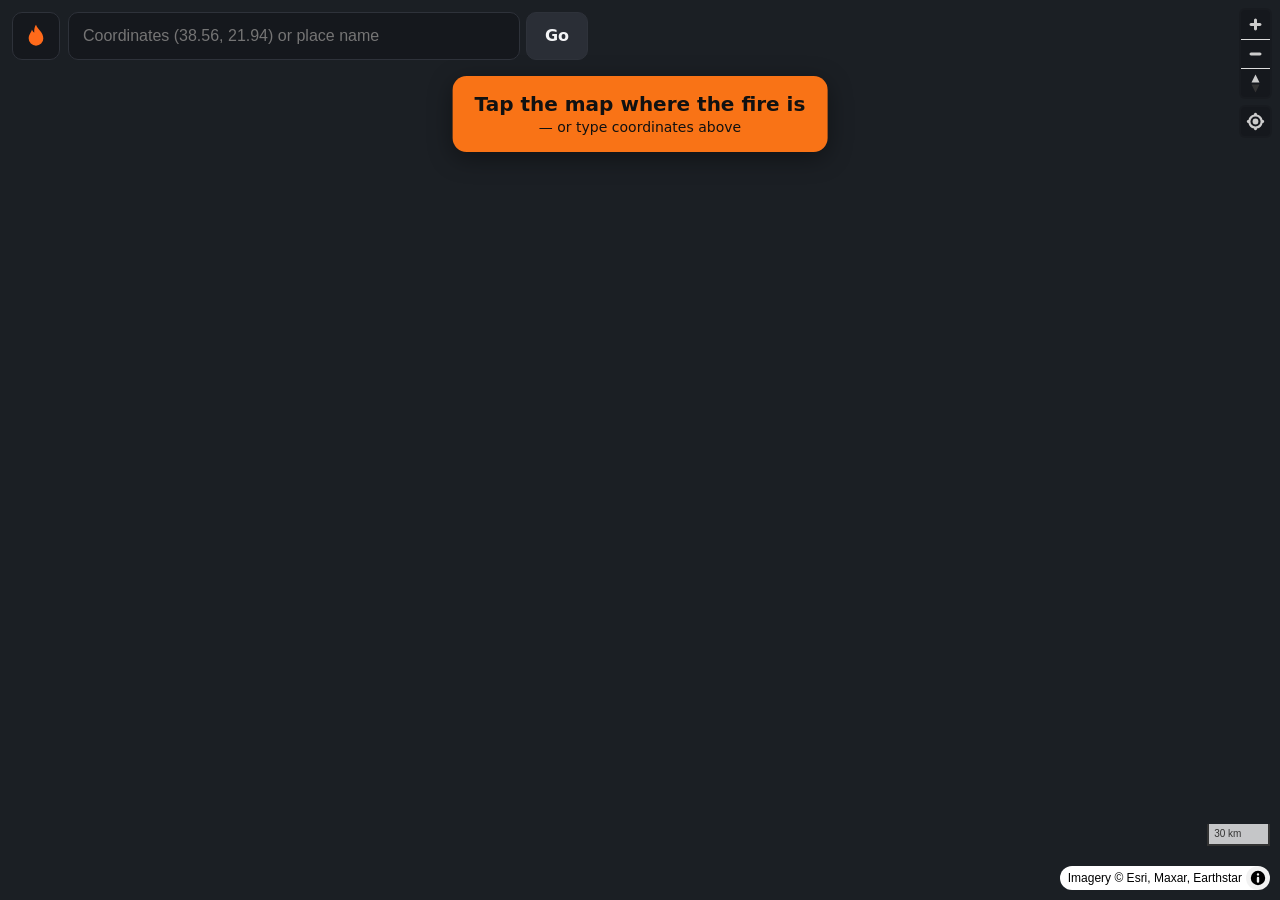
==== rapid/web/index.html @ d0fb9fcb "Add WILSON Rapid: C++ rapid-response fire spread estimator" ====
<!doctype html>
<html lang="en">
<head>
<meta charset="utf-8">
<meta name="viewport" content="width=device-width, initial-scale=1, maximum-scale=1, user-scalable=no">
<meta name="theme-color" content="#14161a">
<title>WILSON Rapid</title>
<link rel="icon" href="data:image/svg+xml,%3Csvg xmlns='http://www.w3.org/2000/svg' viewBox='0 0 32 32'%3E%3Cpath d='M16 2c2 6 9 9 9 17a9 9 0 0 1-18 0c0-5 3-7 4-11 1 3 3 4 3 4s-1-6 2-10z' fill='%23ff6a1a'/%3E%3C/svg%3E">
<link rel="stylesheet" href="vendor/maplibre-gl.css">
<link rel="stylesheet" href="style.css">
</head>
<body>
<div id="map"></div>

<!-- Top bar: search + status -->
<header id="topbar">
  <div class="brand" title="WILSON Rapid — fire spread estimator">
    <svg viewBox="0 0 32 32" width="26" height="26" aria-hidden="true"><path d="M16 2c2 6 9 9 9 17a9 9 0 0 1-18 0c0-5 3-7 4-11 1 3 3 4 3 4s-1-6 2-10z" fill="#ff6a1a"/></svg>
  </div>
  <form id="search" autocomplete="off">
    <input id="search-input" type="text" inputmode="text" placeholder="Coordinates (38.56, 21.94) or place name" aria-label="Coordinates or place name">
    <button type="submit" class="btn">Go</button>
  </form>
  <div id="conf-pill" class="pill hidden" title="How much to trust this forecast"></div>
  <button id="btn-new" class="btn ghost hidden" title="Start over with a new fire">New fire</button>
</header>

<!-- First-use hint -->
<div id="hint" class="hint">Tap the map where the fire is <span>— or type coordinates above</span></div>

<!-- Tool hint while drawing -->
<div id="draw-bar" class="draw-bar hidden">
  <span id="draw-text"></span>
  <button id="draw-undo" class="btn ghost">Undo</button>
  <button id="draw-cancel" class="btn ghost">Cancel</button>
  <button id="draw-done" class="btn primary">Done</button>
</div>

<!-- Side / bottom panel with results -->
<aside id="panel" class="hidden" aria-live="polite">
  <div id="panel-grip" aria-hidden="true"></div>
  <section id="headline" class="card"></section>
  <section id="res-card" class="card">
    <h2>Your resources</h2>
    <div class="res-row" data-res="aircraft">
      <svg viewBox="0 0 24 24"><path d="M2 13l8-2 3-8h2l-1 8 7 2v2l-7-1-1 5 2 1v1l-3-1-3 1v-1l2-1-1-5-7 1z"/></svg>
      <span class="res-name">Aircraft</span><span class="res-use"></span>
      <button class="step" data-d="-1" aria-label="fewer aircraft">−</button><b class="res-n">0</b><button class="step" data-d="1" aria-label="more aircraft">+</button>
    </div>
    <div class="res-row" data-res="trucks">
      <svg viewBox="0 0 24 24"><path d="M2 7h11v9H2zM13 10h5l3 3v3h-8z"/><circle cx="6" cy="18" r="2"/><circle cx="17" cy="18" r="2"/></svg>
      <span class="res-name">Fire trucks</span><span class="res-use"></span>
      <button class="step" data-d="-1" aria-label="fewer trucks">−</button><b class="res-n">0</b><button class="step" data-d="1" aria-label="more trucks">+</button>
    </div>
    <div class="res-row" data-res="dozers">
      <svg viewBox="0 0 24 24"><path d="M3 15h13v4H3zM5 9h7v6H5zM16 8l5 3v8h-5"/></svg>
      <span class="res-name">Bulldozers</span><span class="res-use"></span>
      <button class="step" data-d="-1" aria-label="fewer bulldozers">−</button><b class="res-n">0</b><button class="step" data-d="1" aria-label="more bulldozers">+</button>
    </div>
    <div id="plan-notes"></div>
  </section>
  <section id="view-switch" class="card">
    <h2>Map shows</h2>
    <div class="seg" id="mode-seg">
      <button data-mode="zones" class="on">Most likely</button>
      <button data-mode="prob">Chance of fire</button>
      <button data-mode="danger">Danger</button>
    </div>
    <div id="danger-ctl" class="hidden"></div>
    <div class="seg hidden" id="plan-seg" style="margin-top:8px">
      <button data-view="base" class="on">No action</button>
      <button data-view="plan">With the plan</button>
    </div>
    <div id="prob-ctl" class="hidden">
      <div class="slider-row"><span>Fire by</span><input type="range" id="prob-hour" min="1" max="6" step="1" value="3"><b id="prob-hour-text"></b></div>
      <div class="prob-legend"><span>10%</span><i></i><span>100%</span></div>
      <div class="scen-row">
        <span class="muted small">Scenarios</span>
        <div class="chips small-chips" id="scen-n"><button data-n="24">24</button><button data-n="100">100</button><button data-n="200">200</button></div>
      </div>
      <label class="check"><input type="checkbox" id="scen-wide"> Not sure about wind / fuel — explore a wider range</label>
    </div>
    <div id="plan-gain" class="muted small"></div>
  </section>
  <section class="card"><h2>Places at risk</h2><div id="places"></div></section>
  <section class="card"><h2>Recommended plan</h2><div id="actions"></div></section>
  <section class="card" id="weather-card"></section>
  <section class="card"><h2>Forecast quality</h2><div id="quality"></div></section>
  <section class="card small muted" id="sources"></section>
</aside>

<!-- Bottom toolbar -->
<nav id="toolbar" class="hidden">
  <button data-tool="perimeter" title="Draw the area that has burned — the forecast adjusts to it"><svg viewBox="0 0 24 24"><path d="M4 7l6-3 8 3 2 8-6 5-9-2z" /></svg><span>Burned area</span></button>
  <button data-tool="wind" title="Report wind measured on site"><svg viewBox="0 0 24 24"><path d="M3 8h11a3 3 0 1 0-3-3M3 12h15a3 3 0 1 1-3 3M3 16h8"/></svg><span>Local wind</span></button>
  <button data-tool="protect" title="Mark a place to protect and get its time to impact"><svg viewBox="0 0 24 24"><path d="M3 11l9-7 9 7v9h-6v-6H9v6H3z"/></svg><span>Protect place</span></button>
  <button data-tool="firebreak" title="Draw your own firebreak / dead zone"><svg viewBox="0 0 24 24"><path d="M3 20L21 4" stroke-dasharray="3 2"/></svg><span>Firebreak</span></button>
  <button data-tool="air_drop" title="Place a water / retardant drop"><svg viewBox="0 0 24 24"><path d="M12 3c3 5 6 8 6 11a6 6 0 0 1-12 0c0-3 3-6 6-11z"/></svg><span>Water drop</span></button>
  <button data-tool="truck" title="Place a fire truck"><svg viewBox="0 0 24 24"><path d="M2 7h11v9H2zM13 10h5l3 3v3h-8zM6 19a2 2 0 1 0 0-.1M17 19a2 2 0 1 0 0-.1"/></svg><span>Truck</span></button>
  <button data-tool="refresh" title="Update the forecast to the current time"><svg viewBox="0 0 24 24"><path d="M20 12a8 8 0 1 1-2.3-5.7M20 4v5h-5"/></svg><span>Update</span></button>
</nav>

<!-- Legend -->
<div id="legend" class="hidden"></div>

<!-- Dialogs -->
<div id="dlg-start" class="dlg hidden" role="dialog" aria-modal="true" aria-labelledby="dlg-start-title">
  <h2 id="dlg-start-title">When did the fire start?</h2>
  <div class="chips" id="start-ago">
    <button data-ago="0" class="on">Just now</button>
    <button data-ago="30">30 min ago</button>
    <button data-ago="60">1 h ago</button>
    <button data-ago="120">2 h ago</button>
    <button data-ago="180">3 h ago</button>
  </div>
  <h3>Forecast for the next</h3>
  <div class="chips" id="start-hours">
    <button data-h="3">3 h</button>
    <button data-h="6" class="on">6 h</button>
    <button data-h="12">12 h</button>
  </div>
  <div class="row">
    <button class="btn ghost" id="start-cancel">Cancel</button>
    <button class="btn primary big" id="start-go">Start forecast</button>
  </div>
</div>

<div id="dlg-wind" class="dlg hidden" role="dialog" aria-modal="true" aria-labelledby="dlg-wind-title">
  <h2 id="dlg-wind-title">Wind measured here</h2>
  <h3>Wind blows FROM</h3>
  <div class="compass" id="wind-dir">
    <button data-d="315">NW</button><button data-d="0">N</button><button data-d="45">NE</button>
    <button data-d="270">W</button><span class="c-mid">⊕</span><button data-d="90">E</button>
    <button data-d="225">SW</button><button data-d="180">S</button><button data-d="135">SE</button>
  </div>
  <h3>Speed <b id="wind-val">20</b> km/h</h3>
  <input type="range" id="wind-speed" min="0" max="100" step="5" value="20">
  <div class="row two">
    <label>Temp °C <input type="number" id="wind-temp" placeholder="optional"></label>
    <label>Humidity % <input type="number" id="wind-rh" placeholder="optional"></label>
  </div>
  <div class="row">
    <button class="btn ghost" data-close>Cancel</button>
    <button class="btn primary big" id="wind-go">Use this wind</button>
  </div>
</div>

<div id="dlg-name" class="dlg hidden" role="dialog" aria-modal="true" aria-labelledby="dlg-name-title">
  <h2 id="dlg-name-title">Name this place</h2>
  <input type="text" id="name-input" placeholder="e.g. Farmhouse, camp site, school">
  <div class="row">
    <button class="btn ghost" data-close>Cancel</button>
    <button class="btn primary big" id="name-go">Protect it</button>
  </div>
</div>

<div id="busy" class="hidden"><div class="spinner"></div><div id="busy-text">Working…</div></div>
<div id="toast" class="hidden"></div>

<script src="vendor/maplibre-gl.js"></script>
<script src="app.js"></script>
</body>
</html>
---- rapid/web/vendor/maplibre-gl.css ----
.maplibregl-map{font:12px/20px Helvetica Neue,Arial,Helvetica,sans-serif;overflow:hidden;position:relative;-webkit-tap-highlight-color:rgb(0 0 0/0)}.maplibregl-canvas{left:0;position:absolute;top:0}.maplibregl-map:fullscreen{height:100%;width:100%}.maplibregl-ctrl-group button.maplibregl-ctrl-compass{touch-action:none}.maplibregl-canvas-container.maplibregl-interactive,.maplibregl-ctrl-group button.maplibregl-ctrl-compass{cursor:grab;-webkit-user-select:none;-moz-user-select:none;user-select:none}.maplibregl-canvas-container.maplibregl-interactive.maplibregl-track-pointer{cursor:pointer}.maplibregl-canvas-container.maplibregl-interactive:active,.maplibregl-ctrl-group button.maplibregl-ctrl-compass:active{cursor:grabbing}.maplibregl-canvas-container.maplibregl-touch-zoom-rotate,.maplibregl-canvas-container.maplibregl-touch-zoom-rotate .maplibregl-canvas{touch-action:pan-x pan-y}.maplibregl-canvas-container.maplibregl-touch-drag-pan,.maplibregl-canvas-container.maplibregl-touch-drag-pan .maplibregl-canvas{touch-action:pinch-zoom}.maplibregl-canvas-container.maplibregl-touch-zoom-rotate.maplibregl-touch-drag-pan,.maplibregl-canvas-container.maplibregl-touch-zoom-rotate.maplibregl-touch-drag-pan .maplibregl-canvas{touch-action:none}.maplibregl-canvas-container.maplibregl-touch-drag-pan.maplibregl-cooperative-gestures,.maplibregl-canvas-container.maplibregl-touch-drag-pan.maplibregl-cooperative-gestures .maplibregl-canvas{touch-action:pan-x pan-y}.maplibregl-ctrl-bottom-left,.maplibregl-ctrl-bottom-right,.maplibregl-ctrl-top-left,.maplibregl-ctrl-top-right{pointer-events:none;position:absolute;z-index:2}.maplibregl-ctrl-top-left{left:0;top:0}.maplibregl-ctrl-top-right{right:0;top:0}.maplibregl-ctrl-bottom-left{bottom:0;left:0}.maplibregl-ctrl-bottom-right{bottom:0;right:0}.maplibregl-ctrl{clear:both;pointer-events:auto;transform:translate(0)}.maplibregl-ctrl-top-left .maplibregl-ctrl{float:left;margin:10px 0 0 10px}.maplibregl-ctrl-top-right .maplibregl-ctrl{float:right;margin:10px 10px 0 0}.maplibregl-ctrl-bottom-left .maplibregl-ctrl{float:left;margin:0 0 10px 10px}.maplibregl-ctrl-bottom-right .maplibregl-ctrl{float:right;margin:0 10px 10px 0}.maplibregl-ctrl-group{background:#fff;border-radius:4px}.maplibregl-ctrl-group:not(:empty){box-shadow:0 0 0 2px rgba(0,0,0,.1)}@media (forced-colors:active){.maplibregl-ctrl-group:not(:empty){box-shadow:0 0 0 2px ButtonText}}.maplibregl-ctrl-group button{background-color:transparent;border:0;box-sizing:border-box;cursor:pointer;display:block;height:29px;outline:none;padding:0;width:29px}.maplibregl-ctrl-group button+button{border-top:1px solid #ddd}.maplibregl-ctrl button .maplibregl-ctrl-icon{background-position:50%;background-repeat:no-repeat;display:block;height:100%;width:100%}@media (forced-colors:active){.maplibregl-ctrl-icon{background-color:transparent}.maplibregl-ctrl-group button+button{border-top:1px solid ButtonText}}.maplibregl-ctrl button::-moz-focus-inner{border:0;padding:0}.maplibregl-ctrl-attrib-button:focus,.maplibregl-ctrl-group button:focus{box-shadow:0 0 2px 2px #0096ff}.maplibregl-ctrl button:disabled{cursor:not-allowed}.maplibregl-ctrl button:disabled .maplibregl-ctrl-icon{opacity:.25}.maplibregl-ctrl button:not(:disabled):hover{background-color:rgb(0 0 0/5%)}.maplibregl-ctrl-group button:focus:focus-visible{box-shadow:0 0 2px 2px #0096ff}.maplibregl-ctrl-group button:focus:not(:focus-visible){box-shadow:none}.maplibregl-ctrl-group button:focus:first-child{border-radius:4px 4px 0 0}.maplibregl-ctrl-group button:focus:last-child{border-radius:0 0 4px 4px}.maplibregl-ctrl-group button:focus:only-child{border-radius:inherit}.maplibregl-ctrl button.maplibregl-ctrl-zoom-out .maplibregl-ctrl-icon{background-image:url("data:image/svg+xml;charset=utf-8,%3Csvg xmlns='http://www.w3.org/2000/svg' width='29' height='29' fill='%23333' viewBox='0 0 29 29'%3E%3Cpath d='M10 13c-.75 0-1.5.75-1.5 1.5S9.25 16 10 16h9c.75 0 1.5-.75 1.5-1.5S19.75 13 19 13z'/%3E%3C/svg%3E")}.maplibregl-ctrl button.maplibregl-ctrl-zoom-in .maplibregl-ctrl-icon{background-image:url("data:image/svg+xml;charset=utf-8,%3Csvg xmlns='http://www.w3.org/2000/svg' width='29' height='29' fill='%23333' viewBox='0 0 29 29'%3E%3Cpath d='M14.5 8.5c-.75 0-1.5.75-1.5 1.5v3h-3c-.75 0-1.5.75-1.5 1.5S9.25 16 10 16h3v3c0 .75.75 1.5 1.5 1.5S16 19.75 16 19v-3h3c.75 0 1.5-.75 1.5-1.5S19.75 13 19 13h-3v-3c0-.75-.75-1.5-1.5-1.5'/%3E%3C/svg%3E")}@media (forced-colors:active){.maplibregl-ctrl button.maplibregl-ctrl-zoom-out .maplibregl-ctrl-icon{background-image:url("data:image/svg+xml;charset=utf-8,%3Csvg xmlns='http://www.w3.org/2000/svg' width='29' height='29' fill='%23fff' viewBox='0 0 29 29'%3E%3Cpath d='M10 13c-.75 0-1.5.75-1.5 1.5S9.25 16 10 16h9c.75 0 1.5-.75 1.5-1.5S19.75 13 19 13z'/%3E%3C/svg%3E")}.maplibregl-ctrl button.maplibregl-ctrl-zoom-in .maplibregl-ctrl-icon{background-image:url("data:image/svg+xml;charset=utf-8,%3Csvg xmlns='http://www.w3.org/2000/svg' width='29' height='29' fill='%23fff' viewBox='0 0 29 29'%3E%3Cpath d='M14.5 8.5c-.75 0-1.5.75-1.5 1.5v3h-3c-.75 0-1.5.75-1.5 1.5S9.25 16 10 16h3v3c0 .75.75 1.5 1.5 1.5S16 19.75 16 19v-3h3c.75 0 1.5-.75 1.5-1.5S19.75 13 19 13h-3v-3c0-.75-.75-1.5-1.5-1.5'/%3E%3C/svg%3E")}}@media (forced-colors:active) and (prefers-color-scheme:light){.maplibregl-ctrl button.maplibregl-ctrl-zoom-out .maplibregl-ctrl-icon{background-image:url("data:image/svg+xml;charset=utf-8,%3Csvg xmlns='http://www.w3.org/2000/svg' width='29' height='29' viewBox='0 0 29 29'%3E%3Cpath d='M10 13c-.75 0-1.5.75-1.5 1.5S9.25 16 10 16h9c.75 0 1.5-.75 1.5-1.5S19.75 13 19 13z'/%3E%3C/svg%3E")}.maplibregl-ctrl button.maplibregl-ctrl-zoom-in .maplibregl-ctrl-icon{background-image:url("data:image/svg+xml;charset=utf-8,%3Csvg xmlns='http://www.w3.org/2000/svg' width='29' height='29' viewBox='0 0 29 29'%3E%3Cpath d='M14.5 8.5c-.75 0-1.5.75-1.5 1.5v3h-3c-.75 0-1.5.75-1.5 1.5S9.25 16 10 16h3v3c0 .75.75 1.5 1.5 1.5S16 19.75 16 19v-3h3c.75 0 1.5-.75 1.5-1.5S19.75 13 19 13h-3v-3c0-.75-.75-1.5-1.5-1.5'/%3E%3C/svg%3E")}}.maplibregl-ctrl button.maplibregl-ctrl-fullscreen .maplibregl-ctrl-icon{background-image:url("data:image/svg+xml;charset=utf-8,%3Csvg xmlns='http://www.w3.org/2000/svg' width='29' height='29' fill='%23333' viewBox='0 0 29 29'%3E%3Cpath d='M24 16v5.5c0 1.75-.75 2.5-2.5 2.5H16v-1l3-1.5-4-5.5 1-1 5.5 4 1.5-3zM6 16l1.5 3 5.5-4 1 1-4 5.5 3 1.5v1H7.5C5.75 24 5 23.25 5 21.5V16zm7-11v1l-3 1.5 4 5.5-1 1-5.5-4L6 13H5V7.5C5 5.75 5.75 5 7.5 5zm11 2.5c0-1.75-.75-2.5-2.5-2.5H16v1l3 1.5-4 5.5 1 1 5.5-4 1.5 3h1z'/%3E%3C/svg%3E")}.maplibregl-ctrl button.maplibregl-ctrl-shrink .maplibregl-ctrl-icon{background-image:url("data:image/svg+xml;charset=utf-8,%3Csvg xmlns='http://www.w3.org/2000/svg' width='29' height='29' viewBox='0 0 29 29'%3E%3Cpath d='M18.5 16c-1.75 0-2.5.75-2.5 2.5V24h1l1.5-3 5.5 4 1-1-4-5.5 3-1.5v-1zM13 18.5c0-1.75-.75-2.5-2.5-2.5H5v1l3 1.5L4 24l1 1 5.5-4 1.5 3h1zm3-8c0 1.75.75 2.5 2.5 2.5H24v-1l-3-1.5L25 5l-1-1-5.5 4L17 5h-1zM10.5 13c1.75 0 2.5-.75 2.5-2.5V5h-1l-1.5 3L5 4 4 5l4 5.5L5 12v1z'/%3E%3C/svg%3E")}@media (forced-colors:active){.maplibregl-ctrl button.maplibregl-ctrl-fullscreen .maplibregl-ctrl-icon{background-image:url("data:image/svg+xml;charset=utf-8,%3Csvg xmlns='http://www.w3.org/2000/svg' width='29' height='29' fill='%23fff' viewBox='0 0 29 29'%3E%3Cpath d='M24 16v5.5c0 1.75-.75 2.5-2.5 2.5H16v-1l3-1.5-4-5.5 1-1 5.5 4 1.5-3zM6 16l1.5 3 5.5-4 1 1-4 5.5 3 1.5v1H7.5C5.75 24 5 23.25 5 21.5V16zm7-11v1l-3 1.5 4 5.5-1 1-5.5-4L6 13H5V7.5C5 5.75 5.75 5 7.5 5zm11 2.5c0-1.75-.75-2.5-2.5-2.5H16v1l3 1.5-4 5.5 1 1 5.5-4 1.5 3h1z'/%3E%3C/svg%3E")}.maplibregl-ctrl button.maplibregl-ctrl-shrink .maplibregl-ctrl-icon{background-image:url("data:image/svg+xml;charset=utf-8,%3Csvg xmlns='http://www.w3.org/2000/svg' width='29' height='29' fill='%23fff' viewBox='0 0 29 29'%3E%3Cpath d='M18.5 16c-1.75 0-2.5.75-2.5 2.5V24h1l1.5-3 5.5 4 1-1-4-5.5 3-1.5v-1zM13 18.5c0-1.75-.75-2.5-2.5-2.5H5v1l3 1.5L4 24l1 1 5.5-4 1.5 3h1zm3-8c0 1.75.75 2.5 2.5 2.5H24v-1l-3-1.5L25 5l-1-1-5.5 4L17 5h-1zM10.5 13c1.75 0 2.5-.75 2.5-2.5V5h-1l-1.5 3L5 4 4 5l4 5.5L5 12v1z'/%3E%3C/svg%3E")}}@media (forced-colors:active) and (prefers-color-scheme:light){.maplibregl-ctrl button.maplibregl-ctrl-fullscreen .maplibregl-ctrl-icon{background-image:url("data:image/svg+xml;charset=utf-8,%3Csvg xmlns='http://www.w3.org/2000/svg' width='29' height='29' viewBox='0 0 29 29'%3E%3Cpath d='M24 16v5.5c0 1.75-.75 2.5-2.5 2.5H16v-1l3-1.5-4-5.5 1-1 5.5 4 1.5-3zM6 16l1.5 3 5.5-4 1 1-4 5.5 3 1.5v1H7.5C5.75 24 5 23.25 5 21.5V16zm7-11v1l-3 1.5 4 5.5-1 1-5.5-4L6 13H5V7.5C5 5.75 5.75 5 7.5 5zm11 2.5c0-1.75-.75-2.5-2.5-2.5H16v1l3 1.5-4 5.5 1 1 5.5-4 1.5 3h1z'/%3E%3C/svg%3E")}.maplibregl-ctrl button.maplibregl-ctrl-shrink .maplibregl-ctrl-icon{background-image:url("data:image/svg+xml;charset=utf-8,%3Csvg xmlns='http://www.w3.org/2000/svg' width='29' height='29' viewBox='0 0 29 29'%3E%3Cpath d='M18.5 16c-1.75 0-2.5.75-2.5 2.5V24h1l1.5-3 5.5 4 1-1-4-5.5 3-1.5v-1zM13 18.5c0-1.75-.75-2.5-2.5-2.5H5v1l3 1.5L4 24l1 1 5.5-4 1.5 3h1zm3-8c0 1.75.75 2.5 2.5 2.5H24v-1l-3-1.5L25 5l-1-1-5.5 4L17 5h-1zM10.5 13c1.75 0 2.5-.75 2.5-2.5V5h-1l-1.5 3L5 4 4 5l4 5.5L5 12v1z'/%3E%3C/svg%3E")}}.maplibregl-ctrl button.maplibregl-ctrl-compass .maplibregl-ctrl-icon{background-image:url("data:image/svg+xml;charset=utf-8,%3Csvg xmlns='http://www.w3.org/2000/svg' width='29' height='29' fill='%23333' viewBox='0 0 29 29'%3E%3Cpath d='m10.5 14 4-8 4 8z'/%3E%3Cpath fill='%23ccc' d='m10.5 16 4 8 4-8z'/%3E%3C/svg%3E")}@media (forced-colors:active){.maplibregl-ctrl button.maplibregl-ctrl-compass .maplibregl-ctrl-icon{background-image:url("data:image/svg+xml;charset=utf-8,%3Csvg xmlns='http://www.w3.org/2000/svg' width='29' height='29' fill='%23fff' viewBox='0 0 29 29'%3E%3Cpath d='m10.5 14 4-8 4 8z'/%3E%3Cpath fill='%23ccc' d='m10.5 16 4 8 4-8z'/%3E%3C/svg%3E")}}@media (forced-colors:active) and (prefers-color-scheme:light){.maplibregl-ctrl button.maplibregl-ctrl-compass .maplibregl-ctrl-icon{background-image:url("data:image/svg+xml;charset=utf-8,%3Csvg xmlns='http://www.w3.org/2000/svg' width='29' height='29' viewBox='0 0 29 29'%3E%3Cpath d='m10.5 14 4-8 4 8z'/%3E%3Cpath fill='%23ccc' d='m10.5 16 4 8 4-8z'/%3E%3C/svg%3E")}}.maplibregl-ctrl button.maplibregl-ctrl-terrain .maplibregl-ctrl-icon{background-image:url("data:image/svg+xml;charset=utf-8,%3Csvg xmlns='http://www.w3.org/2000/svg' width='22' height='22' fill='%23333' viewBox='0 0 22 22'%3E%3Cpath d='m1.754 13.406 4.453-4.851 3.09 3.09 3.281 3.277.969-.969-3.309-3.312 3.844-4.121 6.148 6.886h1.082v-.855l-7.207-8.07-4.84 5.187L6.169 6.57l-5.48 5.965v.871ZM.688 16.844h20.625v1.375H.688Zm0 0'/%3E%3C/svg%3E")}.maplibregl-ctrl button.maplibregl-ctrl-terrain-enabled .maplibregl-ctrl-icon{background-image:url("data:image/svg+xml;charset=utf-8,%3Csvg xmlns='http://www.w3.org/2000/svg' width='22' height='22' fill='%2333b5e5' viewBox='0 0 22 22'%3E%3Cpath d='m1.754 13.406 4.453-4.851 3.09 3.09 3.281 3.277.969-.969-3.309-3.312 3.844-4.121 6.148 6.886h1.082v-.855l-7.207-8.07-4.84 5.187L6.169 6.57l-5.48 5.965v.871ZM.688 16.844h20.625v1.375H.688Zm0 0'/%3E%3C/svg%3E")}.maplibregl-ctrl button.maplibregl-ctrl-geolocate .maplibregl-ctrl-icon{background-image:url("data:image/svg+xml;charset=utf-8,%3Csvg xmlns='http://www.w3.org/2000/svg' width='29' height='29' fill='%23333' viewBox='0 0 20 20'%3E%3Cpath d='M10 4C9 4 9 5 9 5v.1A5 5 0 0 0 5.1 9H5s-1 0-1 1 1 1 1 1h.1A5 5 0 0 0 9 14.9v.1s0 1 1 1 1-1 1-1v-.1a5 5 0 0 0 3.9-3.9h.1s1 0 1-1-1-1-1-1h-.1A5 5 0 0 0 11 5.1V5s0-1-1-1m0 2.5a3.5 3.5 0 1 1 0 7 3.5 3.5 0 1 1 0-7'/%3E%3Ccircle cx='10' cy='10' r='2'/%3E%3C/svg%3E")}.maplibregl-ctrl button.maplibregl-ctrl-geolocate:disabled .maplibregl-ctrl-icon{background-image:url("data:image/svg+xml;charset=utf-8,%3Csvg xmlns='http://www.w3.org/2000/svg' width='29' height='29' fill='%23aaa' viewBox='0 0 20 20'%3E%3Cpath d='M10 4C9 4 9 5 9 5v.1A5 5 0 0 0 5.1 9H5s-1 0-1 1 1 1 1 1h.1A5 5 0 0 0 9 14.9v.1s0 1 1 1 1-1 1-1v-.1a5 5 0 0 0 3.9-3.9h.1s1 0 1-1-1-1-1-1h-.1A5 5 0 0 0 11 5.1V5s0-1-1-1m0 2.5a3.5 3.5 0 1 1 0 7 3.5 3.5 0 1 1 0-7'/%3E%3Ccircle cx='10' cy='10' r='2'/%3E%3Cpath fill='red' d='m14 5 1 1-9 9-1-1z'/%3E%3C/svg%3E")}.maplibregl-ctrl button.maplibregl-ctrl-geolocate.maplibregl-ctrl-geolocate-active .maplibregl-ctrl-icon{background-image:url("data:image/svg+xml;charset=utf-8,%3Csvg xmlns='http://www.w3.org/2000/svg' width='29' height='29' fill='%2333b5e5' viewBox='0 0 20 20'%3E%3Cpath d='M10 4C9 4 9 5 9 5v.1A5 5 0 0 0 5.1 9H5s-1 0-1 1 1 1 1 1h.1A5 5 0 0 0 9 14.9v.1s0 1 1 1 1-1 1-1v-.1a5 5 0 0 0 3.9-3.9h.1s1 0 1-1-1-1-1-1h-.1A5 5 0 0 0 11 5.1V5s0-1-1-1m0 2.5a3.5 3.5 0 1 1 0 7 3.5 3.5 0 1 1 0-7'/%3E%3Ccircle cx='10' cy='10' r='2'/%3E%3C/svg%3E")}.maplibregl-ctrl button.maplibregl-ctrl-geolocate.maplibregl-ctrl-geolocate-active-error .maplibregl-ctrl-icon{background-image:url("data:image/svg+xml;charset=utf-8,%3Csvg xmlns='http://www.w3.org/2000/svg' width='29' height='29' fill='%23e58978' viewBox='0 0 20 20'%3E%3Cpath d='M10 4C9 4 9 5 9 5v.1A5 5 0 0 0 5.1 9H5s-1 0-1 1 1 1 1 1h.1A5 5 0 0 0 9 14.9v.1s0 1 1 1 1-1 1-1v-.1a5 5 0 0 0 3.9-3.9h.1s1 0 1-1-1-1-1-1h-.1A5 5 0 0 0 11 5.1V5s0-1-1-1m0 2.5a3.5 3.5 0 1 1 0 7 3.5 3.5 0 1 1 0-7'/%3E%3Ccircle cx='10' cy='10' r='2'/%3E%3C/svg%3E")}.maplibregl-ctrl button.maplibregl-ctrl-geolocate.maplibregl-ctrl-geolocate-background .maplibregl-ctrl-icon{background-image:url("data:image/svg+xml;charset=utf-8,%3Csvg xmlns='http://www.w3.org/2000/svg' width='29' height='29' fill='%2333b5e5' viewBox='0 0 20 20'%3E%3Cpath d='M10 4C9 4 9 5 9 5v.1A5 5 0 0 0 5.1 9H5s-1 0-1 1 1 1 1 1h.1A5 5 0 0 0 9 14.9v.1s0 1 1 1 1-1 1-1v-.1a5 5 0 0 0 3.9-3.9h.1s1 0 1-1-1-1-1-1h-.1A5 5 0 0 0 11 5.1V5s0-1-1-1m0 2.5a3.5 3.5 0 1 1 0 7 3.5 3.5 0 1 1 0-7'/%3E%3C/svg%3E")}.maplibregl-ctrl button.maplibregl-ctrl-geolocate.maplibregl-ctrl-geolocate-background-error .maplibregl-ctrl-icon{background-image:url("data:image/svg+xml;charset=utf-8,%3Csvg xmlns='http://www.w3.org/2000/svg' width='29' height='29' fill='%23e54e33' viewBox='0 0 20 20'%3E%3Cpath d='M10 4C9 4 9 5 9 5v.1A5 5 0 0 0 5.1 9H5s-1 0-1 1 1 1 1 1h.1A5 5 0 0 0 9 14.9v.1s0 1 1 1 1-1 1-1v-.1a5 5 0 0 0 3.9-3.9h.1s1 0 1-1-1-1-1-1h-.1A5 5 0 0 0 11 5.1V5s0-1-1-1m0 2.5a3.5 3.5 0 1 1 0 7 3.5 3.5 0 1 1 0-7'/%3E%3C/svg%3E")}.maplibregl-ctrl button.maplibregl-ctrl-geolocate.maplibregl-ctrl-geolocate-waiting .maplibregl-ctrl-icon{animation:maplibregl-spin 2s linear infinite}@media (forced-colors:active){.maplibregl-ctrl button.maplibregl-ctrl-geolocate .maplibregl-ctrl-icon{background-image:url("data:image/svg+xml;charset=utf-8,%3Csvg xmlns='http://www.w3.org/2000/svg' width='29' height='29' fill='%23fff' viewBox='0 0 20 20'%3E%3Cpath d='M10 4C9 4 9 5 9 5v.1A5 5 0 0 0 5.1 9H5s-1 0-1 1 1 1 1 1h.1A5 5 0 0 0 9 14.9v.1s0 1 1 1 1-1 1-1v-.1a5 5 0 0 0 3.9-3.9h.1s1 0 1-1-1-1-1-1h-.1A5 5 0 0 0 11 5.1V5s0-1-1-1m0 2.5a3.5 3.5 0 1 1 0 7 3.5 3.5 0 1 1 0-7'/%3E%3Ccircle cx='10' cy='10' r='2'/%3E%3C/svg%3E")}.maplibregl-ctrl button.maplibregl-ctrl-geolocate:disabled .maplibregl-ctrl-icon{background-image:url("data:image/svg+xml;charset=utf-8,%3Csvg xmlns='http://www.w3.org/2000/svg' width='29' height='29' fill='%23999' viewBox='0 0 20 20'%3E%3Cpath d='M10 4C9 4 9 5 9 5v.1A5 5 0 0 0 5.1 9H5s-1 0-1 1 1 1 1 1h.1A5 5 0 0 0 9 14.9v.1s0 1 1 1 1-1 1-1v-.1a5 5 0 0 0 3.9-3.9h.1s1 0 1-1-1-1-1-1h-.1A5 5 0 0 0 11 5.1V5s0-1-1-1m0 2.5a3.5 3.5 0 1 1 0 7 3.5 3.5 0 1 1 0-7'/%3E%3Ccircle cx='10' cy='10' r='2'/%3E%3Cpath fill='red' d='m14 5 1 1-9 9-1-1z'/%3E%3C/svg%3E")}.maplibregl-ctrl button.maplibregl-ctrl-geolocate.maplibregl-ctrl-geolocate-active .maplibregl-ctrl-icon{background-image:url("data:image/svg+xml;charset=utf-8,%3Csvg xmlns='http://www.w3.org/2000/svg' width='29' height='29' fill='%2333b5e5' viewBox='0 0 20 20'%3E%3Cpath d='M10 4C9 4 9 5 9 5v.1A5 5 0 0 0 5.1 9H5s-1 0-1 1 1 1 1 1h.1A5 5 0 0 0 9 14.9v.1s0 1 1 1 1-1 1-1v-.1a5 5 0 0 0 3.9-3.9h.1s1 0 1-1-1-1-1-1h-.1A5 5 0 0 0 11 5.1V5s0-1-1-1m0 2.5a3.5 3.5 0 1 1 0 7 3.5 3.5 0 1 1 0-7'/%3E%3Ccircle cx='10' cy='10' r='2'/%3E%3C/svg%3E")}.maplibregl-ctrl button.maplibregl-ctrl-geolocate.maplibregl-ctrl-geolocate-active-error .maplibregl-ctrl-icon{background-image:url("data:image/svg+xml;charset=utf-8,%3Csvg xmlns='http://www.w3.org/2000/svg' width='29' height='29' fill='%23e58978' viewBox='0 0 20 20'%3E%3Cpath d='M10 4C9 4 9 5 9 5v.1A5 5 0 0 0 5.1 9H5s-1 0-1 1 1 1 1 1h.1A5 5 0 0 0 9 14.9v.1s0 1 1 1 1-1 1-1v-.1a5 5 0 0 0 3.9-3.9h.1s1 0 1-1-1-1-1-1h-.1A5 5 0 0 0 11 5.1V5s0-1-1-1m0 2.5a3.5 3.5 0 1 1 0 7 3.5 3.5 0 1 1 0-7'/%3E%3Ccircle cx='10' cy='10' r='2'/%3E%3C/svg%3E")}.maplibregl-ctrl button.maplibregl-ctrl-geolocate.maplibregl-ctrl-geolocate-background .maplibregl-ctrl-icon{background-image:url("data:image/svg+xml;charset=utf-8,%3Csvg xmlns='http://www.w3.org/2000/svg' width='29' height='29' fill='%2333b5e5' viewBox='0 0 20 20'%3E%3Cpath d='M10 4C9 4 9 5 9 5v.1A5 5 0 0 0 5.1 9H5s-1 0-1 1 1 1 1 1h.1A5 5 0 0 0 9 14.9v.1s0 1 1 1 1-1 1-1v-.1a5 5 0 0 0 3.9-3.9h.1s1 0 1-1-1-1-1-1h-.1A5 5 0 0 0 11 5.1V5s0-1-1-1m0 2.5a3.5 3.5 0 1 1 0 7 3.5 3.5 0 1 1 0-7'/%3E%3C/svg%3E")}.maplibregl-ctrl button.maplibregl-ctrl-geolocate.maplibregl-ctrl-geolocate-background-error .maplibregl-ctrl-icon{background-image:url("data:image/svg+xml;charset=utf-8,%3Csvg xmlns='http://www.w3.org/2000/svg' width='29' height='29' fill='%23e54e33' viewBox='0 0 20 20'%3E%3Cpath d='M10 4C9 4 9 5 9 5v.1A5 5 0 0 0 5.1 9H5s-1 0-1 1 1 1 1 1h.1A5 5 0 0 0 9 14.9v.1s0 1 1 1 1-1 1-1v-.1a5 5 0 0 0 3.9-3.9h.1s1 0 1-1-1-1-1-1h-.1A5 5 0 0 0 11 5.1V5s0-1-1-1m0 2.5a3.5 3.5 0 1 1 0 7 3.5 3.5 0 1 1 0-7'/%3E%3C/svg%3E")}}@media (forced-colors:active) and (prefers-color-scheme:light){.maplibregl-ctrl button.maplibregl-ctrl-geolocate .maplibregl-ctrl-icon{background-image:url("data:image/svg+xml;charset=utf-8,%3Csvg xmlns='http://www.w3.org/2000/svg' width='29' height='29' viewBox='0 0 20 20'%3E%3Cpath d='M10 4C9 4 9 5 9 5v.1A5 5 0 0 0 5.1 9H5s-1 0-1 1 1 1 1 1h.1A5 5 0 0 0 9 14.9v.1s0 1 1 1 1-1 1-1v-.1a5 5 0 0 0 3.9-3.9h.1s1 0 1-1-1-1-1-1h-.1A5 5 0 0 0 11 5.1V5s0-1-1-1m0 2.5a3.5 3.5 0 1 1 0 7 3.5 3.5 0 1 1 0-7'/%3E%3Ccircle cx='10' cy='10' r='2'/%3E%3C/svg%3E")}.maplibregl-ctrl button.maplibregl-ctrl-geolocate:disabled .maplibregl-ctrl-icon{background-image:url("data:image/svg+xml;charset=utf-8,%3Csvg xmlns='http://www.w3.org/2000/svg' width='29' height='29' fill='%23666' viewBox='0 0 20 20'%3E%3Cpath d='M10 4C9 4 9 5 9 5v.1A5 5 0 0 0 5.1 9H5s-1 0-1 1 1 1 1 1h.1A5 5 0 0 0 9 14.9v.1s0 1 1 1 1-1 1-1v-.1a5 5 0 0 0 3.9-3.9h.1s1 0 1-1-1-1-1-1h-.1A5 5 0 0 0 11 5.1V5s0-1-1-1m0 2.5a3.5 3.5 0 1 1 0 7 3.5 3.5 0 1 1 0-7'/%3E%3Ccircle cx='10' cy='10' r='2'/%3E%3Cpath fill='red' d='m14 5 1 1-9 9-1-1z'/%3E%3C/svg%3E")}}@keyframes maplibregl-spin{0%{transform:rotate(0deg)}to{transform:rotate(1turn)}}a.maplibregl-ctrl-logo{background-image:url("data:image/svg+xml;charset=utf-8,%3Csvg xmlns='http://www.w3.org/2000/svg' width='88' height='23' fill='none'%3E%3Cpath fill='%23000' fill-opacity='.4' fill-rule='evenodd' d='M17.408 16.796h-1.827l2.501-12.095h.198l3.324 6.533.988 2.19.988-2.19 3.258-6.533h.181l2.6 12.095h-1.81l-1.218-5.644-.362-1.71-.658 1.71-2.929 5.644h-.098l-2.914-5.644-.757-1.71-.345 1.71zm1.958-3.42-.726 3.663a1.255 1.255 0 0 1-1.232 1.011h-1.827a1.255 1.255 0 0 1-1.229-1.509l2.501-12.095a1.255 1.255 0 0 1 1.23-1.001h.197a1.25 1.25 0 0 1 1.12.685l3.19 6.273 3.125-6.263a1.25 1.25 0 0 1 1.123-.695h.181a1.255 1.255 0 0 1 1.227.991l1.443 6.71a5 5 0 0 1 .314-.787l.009-.016a4.6 4.6 0 0 1 1.777-1.887c.782-.46 1.668-.667 2.611-.667a4.6 4.6 0 0 1 1.7.32l.306.134c.21-.16.474-.256.759-.256h1.694a1.255 1.255 0 0 1 1.212.925 1.255 1.255 0 0 1 1.212-.925h1.711c.284 0 .545.094.755.252.613-.3 1.312-.45 2.075-.45 1.356 0 2.557.445 3.482 1.4q.47.48.763 1.064V4.701a1.255 1.255 0 0 1 1.255-1.255h1.86A1.255 1.255 0 0 1 54.44 4.7v9.194h2.217c.19 0 .37.043.532.118v-4.77c0-.356.147-.678.385-.906a2.42 2.42 0 0 1-.682-1.71c0-.665.267-1.253.735-1.7a2.45 2.45 0 0 1 1.722-.674 2.43 2.43 0 0 1 1.705.675q.318.302.504.683V4.7a1.255 1.255 0 0 1 1.255-1.255h1.744A1.255 1.255 0 0 1 65.812 4.7v3.335a4.8 4.8 0 0 1 1.526-.246c.938 0 1.817.214 2.59.69a4.47 4.47 0 0 1 1.67 1.743v-.98a1.255 1.255 0 0 1 1.256-1.256h1.777c.233 0 .451.064.639.174a3.4 3.4 0 0 1 1.567-.372c.346 0 .861.02 1.285.232a1.25 1.25 0 0 1 .689 1.004 4.7 4.7 0 0 1 .853-.588c.795-.44 1.675-.647 2.61-.647 1.385 0 2.65.39 3.525 1.396.836.938 1.168 2.173 1.168 3.528q-.001.515-.056 1.051a1.255 1.255 0 0 1-.947 1.09l.408.952a1.255 1.255 0 0 1-.477 1.552c-.418.268-.92.463-1.458.612-.613.171-1.304.244-2.049.244-1.06 0-2.043-.207-2.886-.698l-.015-.008c-.798-.48-1.419-1.135-1.818-1.963l-.004-.008a5.8 5.8 0 0 1-.548-2.512q0-.429.053-.843a1.3 1.3 0 0 1-.333-.086l-.166-.004c-.223 0-.426.062-.643.228-.03.024-.142.139-.142.59v3.883a1.255 1.255 0 0 1-1.256 1.256h-1.777a1.255 1.255 0 0 1-1.256-1.256V15.69l-.032.057a4.8 4.8 0 0 1-1.86 1.833 5.04 5.04 0 0 1-2.484.634 4.5 4.5 0 0 1-1.935-.424 1.25 1.25 0 0 1-.764.258h-1.71a1.255 1.255 0 0 1-1.256-1.255V7.687a2.4 2.4 0 0 1-.428.625c.253.23.412.561.412.93v7.553a1.255 1.255 0 0 1-1.256 1.255h-1.843a1.25 1.25 0 0 1-.894-.373c-.228.23-.544.373-.894.373H51.32a1.255 1.255 0 0 1-1.256-1.255v-1.251l-.061.117a4.7 4.7 0 0 1-1.782 1.884 4.77 4.77 0 0 1-2.485.67 5.6 5.6 0 0 1-1.485-.188l.009 2.764a1.255 1.255 0 0 1-1.255 1.259h-1.729a1.255 1.255 0 0 1-1.255-1.255v-3.537a1.255 1.255 0 0 1-1.167.793h-1.679a1.25 1.25 0 0 1-.77-.263 4.5 4.5 0 0 1-1.945.429c-.885 0-1.724-.21-2.495-.632l-.017-.01a5 5 0 0 1-1.081-.836 1.255 1.255 0 0 1-1.254 1.312h-1.81a1.255 1.255 0 0 1-1.228-.99l-.782-3.625-2.044 3.939a1.25 1.25 0 0 1-1.115.676h-.098a1.25 1.25 0 0 1-1.116-.68l-2.061-3.994zM35.92 16.63l.207-.114.223-.15q.493-.356.735-.785l.061-.118.033 1.332h1.678V9.242h-1.694l-.033 1.267q-.133-.329-.526-.658l-.032-.028a3.2 3.2 0 0 0-.668-.428l-.27-.12a3.3 3.3 0 0 0-1.235-.23q-1.136-.001-1.974.493a3.36 3.36 0 0 0-1.3 1.382q-.445.89-.444 2.074 0 1.2.51 2.107a3.8 3.8 0 0 0 1.382 1.381 3.9 3.9 0 0 0 1.893.477q.795 0 1.455-.33zm-2.789-5.38q-.576.675-.575 1.762 0 1.102.559 1.794.576.675 1.645.675a2.25 2.25 0 0 0 .934-.19 2.2 2.2 0 0 0 .468-.29l.178-.161a2.2 2.2 0 0 0 .397-.561q.244-.5.244-1.15v-.115q0-.708-.296-1.267l-.043-.077a2.2 2.2 0 0 0-.633-.709l-.13-.086-.047-.028a2.1 2.1 0 0 0-1.073-.285q-1.052 0-1.629.692zm2.316 2.706c.163-.17.28-.407.28-.83v-.114c0-.292-.06-.508-.15-.68a.96.96 0 0 0-.353-.389.85.85 0 0 0-.464-.127c-.4 0-.56.114-.664.239l-.01.012c-.148.174-.275.45-.275.945 0 .506.122.801.27.99.097.11.266.224.68.224.303 0 .504-.09.687-.269zm7.545 1.705a2.6 2.6 0 0 0 .331.423q.319.33.755.548l.173.074q.65.255 1.49.255 1.02 0 1.844-.493a3.45 3.45 0 0 0 1.316-1.4q.493-.904.493-2.089 0-1.909-.988-2.913-.988-1.02-2.584-1.02-.898 0-1.575.347a3 3 0 0 0-.415.262l-.199.166a3.4 3.4 0 0 0-.64.82V9.242h-1.712v11.553h1.729l-.017-5.134zm.53-1.138q.206.29.48.5l.155.11.053.034q.51.296 1.119.297 1.07 0 1.645-.675.577-.69.576-1.762 0-1.119-.576-1.777-.558-.675-1.645-.675-.435 0-.835.16a2 2 0 0 0-.284.136 2 2 0 0 0-.363.254 2.2 2.2 0 0 0-.46.569l-.082.162a2.6 2.6 0 0 0-.213 1.072v.115q0 .707.296 1.267l.135.211zm.964-.818a1.1 1.1 0 0 0 .367.385.94.94 0 0 0 .476.118c.423 0 .59-.117.687-.23.159-.194.28-.478.28-.95 0-.53-.133-.8-.266-.952l-.021-.025c-.078-.094-.231-.221-.68-.221a1 1 0 0 0-.503.135l-.012.007a.86.86 0 0 0-.335.343c-.073.133-.132.324-.132.614v.115a1.4 1.4 0 0 0 .14.66zm15.7-6.222q.347-.346.346-.856a1.05 1.05 0 0 0-.345-.79 1.18 1.18 0 0 0-.84-.329q-.51 0-.855.33a1.05 1.05 0 0 0-.346.79q0 .51.346.855.345.346.856.346.51 0 .839-.346zm4.337 9.314.033-1.332q.191.403.59.747l.098.081a4 4 0 0 0 .316.224l.223.122a3.2 3.2 0 0 0 1.44.322 3.8 3.8 0 0 0 1.875-.477 3.5 3.5 0 0 0 1.382-1.366q.527-.89.526-2.09 0-1.184-.444-2.073a3.24 3.24 0 0 0-1.283-1.399q-.823-.51-1.942-.51a3.5 3.5 0 0 0-1.527.344l-.086.043-.165.09a3 3 0 0 0-.33.214q-.432.315-.656.707a2 2 0 0 0-.099.198l.082-1.283V4.701h-1.744v12.095zm.473-2.509a2.5 2.5 0 0 0 .566.7q.117.098.245.18l.144.08a2.1 2.1 0 0 0 .975.232q1.07 0 1.645-.675.576-.69.576-1.778 0-1.102-.576-1.777-.56-.691-1.645-.692a2.2 2.2 0 0 0-1.015.235q-.22.113-.415.282l-.15.142a2.1 2.1 0 0 0-.42.594q-.223.479-.223 1.1v.115q0 .705.293 1.26zm2.616-.293c.157-.191.28-.479.28-.967 0-.51-.13-.79-.276-.961l-.021-.026c-.082-.1-.232-.225-.67-.225a.87.87 0 0 0-.681.279l-.012.011c-.154.155-.274.38-.274.807v.115c0 .285.057.499.144.669a1.1 1.1 0 0 0 .367.405c.137.082.28.123.455.123.423 0 .59-.118.686-.23zm8.266-3.013q.345-.13.724-.14l.069-.002q.493 0 .642.099l.247-1.794q-.196-.099-.717-.099a2.3 2.3 0 0 0-.545.063 2 2 0 0 0-.411.148 2.2 2.2 0 0 0-.4.249 2.5 2.5 0 0 0-.485.499 2.7 2.7 0 0 0-.32.581l-.05.137v-1.48h-1.778v7.553h1.777v-3.884q0-.546.159-.943a1.5 1.5 0 0 1 .466-.636 2.5 2.5 0 0 1 .399-.253 2 2 0 0 1 .224-.099zm9.784 2.656.05-.922q0-1.743-.856-2.698-.838-.97-2.584-.97-1.119-.001-2.007.493a3.46 3.46 0 0 0-1.4 1.382q-.493.906-.493 2.106 0 1.07.428 1.975.428.89 1.332 1.432.906.526 2.255.526.973 0 1.668-.185l.044-.012.135-.04q.613-.184.984-.421l-.542-1.267q-.3.162-.642.274l-.297.087q-.51.131-1.3.131-.954 0-1.497-.444a1.6 1.6 0 0 1-.192-.193q-.366-.44-.512-1.234l-.004-.021zm-5.427-1.256-.003.022h3.752v-.138q-.011-.727-.288-1.118a1 1 0 0 0-.156-.176q-.46-.428-1.316-.428-.986 0-1.494.604-.379.45-.494 1.234zm-27.053 2.77V4.7h-1.86v12.095h5.333V15.15zm7.103-5.908v7.553h-1.843V9.242h1.843z'/%3E%3Cpath fill='%23fff' d='m19.63 11.151-.757-1.71-.345 1.71-1.12 5.644h-1.827L18.083 4.7h.197l3.325 6.533.988 2.19.988-2.19L26.839 4.7h.181l2.6 12.095h-1.81l-1.218-5.644-.362-1.71-.658 1.71-2.93 5.644h-.098l-2.913-5.644zm14.836 5.81q-1.02 0-1.893-.478a3.8 3.8 0 0 1-1.381-1.382q-.51-.906-.51-2.106 0-1.185.444-2.074a3.36 3.36 0 0 1 1.3-1.382q.839-.494 1.974-.494a3.3 3.3 0 0 1 1.234.231 3.3 3.3 0 0 1 .97.575q.396.33.527.659l.033-1.267h1.694v7.553H37.18l-.033-1.332q-.279.593-1.02 1.053a3.17 3.17 0 0 1-1.662.444zm.296-1.482q.938 0 1.58-.642.642-.66.642-1.711v-.115q0-.708-.296-1.267a2.2 2.2 0 0 0-.807-.872 2.1 2.1 0 0 0-1.119-.313q-1.053 0-1.629.692-.575.675-.575 1.76 0 1.103.559 1.795.577.675 1.645.675zm6.521-6.237h1.711v1.4q.906-1.597 2.83-1.597 1.596 0 2.584 1.02.988 1.005.988 2.914 0 1.185-.493 2.09a3.46 3.46 0 0 1-1.316 1.399 3.5 3.5 0 0 1-1.844.493q-.954 0-1.662-.329a2.67 2.67 0 0 1-1.086-.97l.017 5.134h-1.728zm4.048 6.22q1.07 0 1.645-.674.577-.69.576-1.762 0-1.119-.576-1.777-.558-.675-1.645-.675-.592 0-1.12.296-.51.28-.822.823-.296.527-.296 1.234v.115q0 .708.296 1.267.313.543.823.855.51.296 1.119.297z'/%3E%3Cpath fill='%23e1e3e9' d='M51.325 4.7h1.86v10.45h3.473v1.646h-5.333zm7.12 4.542h1.843v7.553h-1.843zm.905-1.415a1.16 1.16 0 0 1-.856-.346 1.17 1.17 0 0 1-.346-.856 1.05 1.05 0 0 1 .346-.79q.346-.329.856-.329.494 0 .839.33a1.05 1.05 0 0 1 .345.79 1.16 1.16 0 0 1-.345.855q-.33.346-.84.346zm7.875 9.133a3.17 3.17 0 0 1-1.662-.444q-.723-.46-1.004-1.053l-.033 1.332h-1.71V4.701h1.743v4.657l-.082 1.283q.279-.658 1.086-1.119a3.5 3.5 0 0 1 1.778-.477q1.119 0 1.942.51a3.24 3.24 0 0 1 1.283 1.4q.445.888.444 2.072 0 1.201-.526 2.09a3.5 3.5 0 0 1-1.382 1.366 3.8 3.8 0 0 1-1.876.477zm-.296-1.481q1.069 0 1.645-.675.577-.69.577-1.778 0-1.102-.577-1.776-.56-.691-1.645-.692a2.12 2.12 0 0 0-1.58.659q-.642.641-.642 1.694v.115q0 .71.296 1.267a2.4 2.4 0 0 0 .807.872 2.1 2.1 0 0 0 1.119.313zm5.927-6.237h1.777v1.481q.263-.757.856-1.217a2.14 2.14 0 0 1 1.349-.46q.527 0 .724.098l-.247 1.794q-.149-.099-.642-.099-.774 0-1.416.494-.626.493-.626 1.58v3.883h-1.777V9.242zm9.534 7.718q-1.35 0-2.255-.526-.904-.543-1.332-1.432a4.6 4.6 0 0 1-.428-1.975q0-1.2.493-2.106a3.46 3.46 0 0 1 1.4-1.382q.889-.495 2.007-.494 1.744 0 2.584.97.855.956.856 2.7 0 .444-.05.92h-5.43q.18 1.005.708 1.45.542.443 1.497.443.79 0 1.3-.131a4 4 0 0 0 .938-.362l.542 1.267q-.411.263-1.119.46-.708.198-1.711.197zm1.596-4.558q.016-1.02-.444-1.432-.46-.428-1.316-.428-1.728 0-1.991 1.86z'/%3E%3Cpath d='M5.074 15.948a.484.657 0 0 0-.486.659v1.84a.484.657 0 0 0 .486.659h4.101a.484.657 0 0 0 .486-.659v-1.84a.484.657 0 0 0-.486-.659zm3.56 1.16H5.617v.838h3.017z' style='fill:%23fff;fill-rule:evenodd;stroke-width:1.03600001'/%3E%3Cg style='stroke-width:1.12603545'%3E%3Cpath d='M-9.408-1.416c-3.833-.025-7.056 2.912-7.08 6.615-.02 3.08 1.653 4.832 3.107 6.268.903.892 1.721 1.74 2.32 2.902l-.525-.004c-.543-.003-.992.304-1.24.639a1.87 1.87 0 0 0-.362 1.121l-.011 1.877c-.003.402.104.787.347 1.125.244.338.688.653 1.23.656l4.142.028c.542.003.99-.306 1.238-.641a1.87 1.87 0 0 0 .363-1.121l.012-1.875a1.87 1.87 0 0 0-.348-1.127c-.243-.338-.688-.653-1.23-.656l-.518-.004c.597-1.145 1.425-1.983 2.348-2.87 1.473-1.414 3.18-3.149 3.2-6.226-.016-3.59-2.923-6.684-6.993-6.707m-.006 1.1v.002c3.274.02 5.92 2.532 5.9 5.6-.017 2.706-1.39 4.026-2.863 5.44-1.034.994-2.118 2.033-2.814 3.633-.018.041-.052.055-.075.065q-.013.004-.02.01a.34.34 0 0 1-.226.084.34.34 0 0 1-.224-.086l-.092-.077c-.699-1.615-1.768-2.669-2.781-3.67-1.454-1.435-2.797-2.762-2.78-5.478.02-3.067 2.7-5.545 5.975-5.523m-.02 2.826c-1.62-.01-2.944 1.315-2.955 2.96-.01 1.646 1.295 2.988 2.916 2.999h.002c1.621.01 2.943-1.316 2.953-2.961.011-1.646-1.294-2.988-2.916-2.998m-.005 1.1c1.017.006 1.829.83 1.822 1.89s-.83 1.874-1.848 1.867c-1.018-.006-1.829-.83-1.822-1.89s.83-1.874 1.848-1.868m-2.155 11.857 4.14.025c.271.002.49.305.487.676l-.013 1.875c-.003.37-.224.67-.495.668l-4.14-.025c-.27-.002-.487-.306-.485-.676l.012-1.875c.003-.37.224-.67.494-.668' style='color:%23000;font-style:normal;font-variant:normal;font-weight:400;font-stretch:normal;font-size:medium;line-height:normal;font-family:sans-serif;font-variant-ligatures:normal;font-variant-position:normal;font-variant-caps:normal;font-variant-numeric:normal;font-variant-alternates:normal;font-feature-settings:normal;text-indent:0;text-align:start;text-decoration:none;text-decoration-line:none;text-decoration-style:solid;text-decoration-color:%23000;letter-spacing:normal;word-spacing:normal;text-transform:none;writing-mode:lr-tb;direction:ltr;text-orientation:mixed;dominant-baseline:auto;baseline-shift:baseline;text-anchor:start;white-space:normal;shape-padding:0;clip-rule:evenodd;display:inline;overflow:visible;visibility:visible;opacity:1;isolation:auto;mix-blend-mode:normal;color-interpolation:sRGB;color-interpolation-filters:linearRGB;solid-color:%23000;solid-opacity:1;vector-effect:none;fill:%23000;fill-opacity:.4;fill-rule:evenodd;stroke:none;stroke-width:2.47727823;stroke-linecap:butt;stroke-linejoin:miter;stroke-miterlimit:4;stroke-dasharray:none;stroke-dashoffset:0;stroke-opacity:1;color-rendering:auto;image-rendering:auto;shape-rendering:auto;text-rendering:auto' transform='translate(15.553 2.85)scale(.88807)'/%3E%3Cpath d='M-9.415-.316C-12.69-.338-15.37 2.14-15.39 5.207c-.017 2.716 1.326 4.041 2.78 5.477 1.013 1 2.081 2.055 2.78 3.67l.092.076a.34.34 0 0 0 .225.086.34.34 0 0 0 .227-.083l.019-.01c.022-.009.057-.024.074-.064.697-1.6 1.78-2.64 2.814-3.634 1.473-1.414 2.847-2.733 2.864-5.44.02-3.067-2.627-5.58-5.901-5.601m-.057 8.784c1.621.011 2.944-1.315 2.955-2.96.01-1.646-1.295-2.988-2.916-2.999-1.622-.01-2.945 1.315-2.955 2.96s1.295 2.989 2.916 3' style='clip-rule:evenodd;fill:%23e1e3e9;fill-opacity:1;fill-rule:evenodd;stroke:none;stroke-width:2.47727823;stroke-miterlimit:4;stroke-dasharray:none;stroke-opacity:.4' transform='translate(15.553 2.85)scale(.88807)'/%3E%3Cpath d='M-11.594 15.465c-.27-.002-.492.297-.494.668l-.012 1.876c-.003.371.214.673.485.675l4.14.027c.271.002.492-.298.495-.668l.012-1.877c.003-.37-.215-.672-.485-.674z' style='clip-rule:evenodd;fill:%23fff;fill-opacity:1;fill-rule:evenodd;stroke:none;stroke-width:2.47727823;stroke-miterlimit:4;stroke-dasharray:none;stroke-opacity:.4' transform='translate(15.553 2.85)scale(.88807)'/%3E%3C/g%3E%3C/svg%3E");background-repeat:no-repeat;cursor:pointer;display:block;height:23px;margin:0 0 -4px -4px;overflow:hidden;width:88px}a.maplibregl-ctrl-logo.maplibregl-compact{width:14px}@media (forced-colors:active){a.maplibregl-ctrl-logo{background-color:transparent;background-image:url("data:image/svg+xml;charset=utf-8,%3Csvg xmlns='http://www.w3.org/2000/svg' width='88' height='23' fill='none'%3E%3Cpath fill='%23000' fill-opacity='.4' fill-rule='evenodd' d='M17.408 16.796h-1.827l2.501-12.095h.198l3.324 6.533.988 2.19.988-2.19 3.258-6.533h.181l2.6 12.095h-1.81l-1.218-5.644-.362-1.71-.658 1.71-2.929 5.644h-.098l-2.914-5.644-.757-1.71-.345 1.71zm1.958-3.42-.726 3.663a1.255 1.255 0 0 1-1.232 1.011h-1.827a1.255 1.255 0 0 1-1.229-1.509l2.501-12.095a1.255 1.255 0 0 1 1.23-1.001h.197a1.25 1.25 0 0 1 1.12.685l3.19 6.273 3.125-6.263a1.25 1.25 0 0 1 1.123-.695h.181a1.255 1.255 0 0 1 1.227.991l1.443 6.71a5 5 0 0 1 .314-.787l.009-.016a4.6 4.6 0 0 1 1.777-1.887c.782-.46 1.668-.667 2.611-.667a4.6 4.6 0 0 1 1.7.32l.306.134c.21-.16.474-.256.759-.256h1.694a1.255 1.255 0 0 1 1.212.925 1.255 1.255 0 0 1 1.212-.925h1.711c.284 0 .545.094.755.252.613-.3 1.312-.45 2.075-.45 1.356 0 2.557.445 3.482 1.4q.47.48.763 1.064V4.701a1.255 1.255 0 0 1 1.255-1.255h1.86A1.255 1.255 0 0 1 54.44 4.7v9.194h2.217c.19 0 .37.043.532.118v-4.77c0-.356.147-.678.385-.906a2.42 2.42 0 0 1-.682-1.71c0-.665.267-1.253.735-1.7a2.45 2.45 0 0 1 1.722-.674 2.43 2.43 0 0 1 1.705.675q.318.302.504.683V4.7a1.255 1.255 0 0 1 1.255-1.255h1.744A1.255 1.255 0 0 1 65.812 4.7v3.335a4.8 4.8 0 0 1 1.526-.246c.938 0 1.817.214 2.59.69a4.47 4.47 0 0 1 1.67 1.743v-.98a1.255 1.255 0 0 1 1.256-1.256h1.777c.233 0 .451.064.639.174a3.4 3.4 0 0 1 1.567-.372c.346 0 .861.02 1.285.232a1.25 1.25 0 0 1 .689 1.004 4.7 4.7 0 0 1 .853-.588c.795-.44 1.675-.647 2.61-.647 1.385 0 2.65.39 3.525 1.396.836.938 1.168 2.173 1.168 3.528q-.001.515-.056 1.051a1.255 1.255 0 0 1-.947 1.09l.408.952a1.255 1.255 0 0 1-.477 1.552c-.418.268-.92.463-1.458.612-.613.171-1.304.244-2.049.244-1.06 0-2.043-.207-2.886-.698l-.015-.008c-.798-.48-1.419-1.135-1.818-1.963l-.004-.008a5.8 5.8 0 0 1-.548-2.512q0-.429.053-.843a1.3 1.3 0 0 1-.333-.086l-.166-.004c-.223 0-.426.062-.643.228-.03.024-.142.139-.142.59v3.883a1.255 1.255 0 0 1-1.256 1.256h-1.777a1.255 1.255 0 0 1-1.256-1.256V15.69l-.032.057a4.8 4.8 0 0 1-1.86 1.833 5.04 5.04 0 0 1-2.484.634 4.5 4.5 0 0 1-1.935-.424 1.25 1.25 0 0 1-.764.258h-1.71a1.255 1.255 0 0 1-1.256-1.255V7.687a2.4 2.4 0 0 1-.428.625c.253.23.412.561.412.93v7.553a1.255 1.255 0 0 1-1.256 1.255h-1.843a1.25 1.25 0 0 1-.894-.373c-.228.23-.544.373-.894.373H51.32a1.255 1.255 0 0 1-1.256-1.255v-1.251l-.061.117a4.7 4.7 0 0 1-1.782 1.884 4.77 4.77 0 0 1-2.485.67 5.6 5.6 0 0 1-1.485-.188l.009 2.764a1.255 1.255 0 0 1-1.255 1.259h-1.729a1.255 1.255 0 0 1-1.255-1.255v-3.537a1.255 1.255 0 0 1-1.167.793h-1.679a1.25 1.25 0 0 1-.77-.263 4.5 4.5 0 0 1-1.945.429c-.885 0-1.724-.21-2.495-.632l-.017-.01a5 5 0 0 1-1.081-.836 1.255 1.255 0 0 1-1.254 1.312h-1.81a1.255 1.255 0 0 1-1.228-.99l-.782-3.625-2.044 3.939a1.25 1.25 0 0 1-1.115.676h-.098a1.25 1.25 0 0 1-1.116-.68l-2.061-3.994zM35.92 16.63l.207-.114.223-.15q.493-.356.735-.785l.061-.118.033 1.332h1.678V9.242h-1.694l-.033 1.267q-.133-.329-.526-.658l-.032-.028a3.2 3.2 0 0 0-.668-.428l-.27-.12a3.3 3.3 0 0 0-1.235-.23q-1.136-.001-1.974.493a3.36 3.36 0 0 0-1.3 1.382q-.445.89-.444 2.074 0 1.2.51 2.107a3.8 3.8 0 0 0 1.382 1.381 3.9 3.9 0 0 0 1.893.477q.795 0 1.455-.33zm-2.789-5.38q-.576.675-.575 1.762 0 1.102.559 1.794.576.675 1.645.675a2.25 2.25 0 0 0 .934-.19 2.2 2.2 0 0 0 .468-.29l.178-.161a2.2 2.2 0 0 0 .397-.561q.244-.5.244-1.15v-.115q0-.708-.296-1.267l-.043-.077a2.2 2.2 0 0 0-.633-.709l-.13-.086-.047-.028a2.1 2.1 0 0 0-1.073-.285q-1.052 0-1.629.692zm2.316 2.706c.163-.17.28-.407.28-.83v-.114c0-.292-.06-.508-.15-.68a.96.96 0 0 0-.353-.389.85.85 0 0 0-.464-.127c-.4 0-.56.114-.664.239l-.01.012c-.148.174-.275.45-.275.945 0 .506.122.801.27.99.097.11.266.224.68.224.303 0 .504-.09.687-.269zm7.545 1.705a2.6 2.6 0 0 0 .331.423q.319.33.755.548l.173.074q.65.255 1.49.255 1.02 0 1.844-.493a3.45 3.45 0 0 0 1.316-1.4q.493-.904.493-2.089 0-1.909-.988-2.913-.988-1.02-2.584-1.02-.898 0-1.575.347a3 3 0 0 0-.415.262l-.199.166a3.4 3.4 0 0 0-.64.82V9.242h-1.712v11.553h1.729l-.017-5.134zm.53-1.138q.206.29.48.5l.155.11.053.034q.51.296 1.119.297 1.07 0 1.645-.675.577-.69.576-1.762 0-1.119-.576-1.777-.558-.675-1.645-.675-.435 0-.835.16a2 2 0 0 0-.284.136 2 2 0 0 0-.363.254 2.2 2.2 0 0 0-.46.569l-.082.162a2.6 2.6 0 0 0-.213 1.072v.115q0 .707.296 1.267l.135.211zm.964-.818a1.1 1.1 0 0 0 .367.385.94.94 0 0 0 .476.118c.423 0 .59-.117.687-.23.159-.194.28-.478.28-.95 0-.53-.133-.8-.266-.952l-.021-.025c-.078-.094-.231-.221-.68-.221a1 1 0 0 0-.503.135l-.012.007a.86.86 0 0 0-.335.343c-.073.133-.132.324-.132.614v.115a1.4 1.4 0 0 0 .14.66zm15.7-6.222q.347-.346.346-.856a1.05 1.05 0 0 0-.345-.79 1.18 1.18 0 0 0-.84-.329q-.51 0-.855.33a1.05 1.05 0 0 0-.346.79q0 .51.346.855.345.346.856.346.51 0 .839-.346zm4.337 9.314.033-1.332q.191.403.59.747l.098.081a4 4 0 0 0 .316.224l.223.122a3.2 3.2 0 0 0 1.44.322 3.8 3.8 0 0 0 1.875-.477 3.5 3.5 0 0 0 1.382-1.366q.527-.89.526-2.09 0-1.184-.444-2.073a3.24 3.24 0 0 0-1.283-1.399q-.823-.51-1.942-.51a3.5 3.5 0 0 0-1.527.344l-.086.043-.165.09a3 3 0 0 0-.33.214q-.432.315-.656.707a2 2 0 0 0-.099.198l.082-1.283V4.701h-1.744v12.095zm.473-2.509a2.5 2.5 0 0 0 .566.7q.117.098.245.18l.144.08a2.1 2.1 0 0 0 .975.232q1.07 0 1.645-.675.576-.69.576-1.778 0-1.102-.576-1.777-.56-.691-1.645-.692a2.2 2.2 0 0 0-1.015.235q-.22.113-.415.282l-.15.142a2.1 2.1 0 0 0-.42.594q-.223.479-.223 1.1v.115q0 .705.293 1.26zm2.616-.293c.157-.191.28-.479.28-.967 0-.51-.13-.79-.276-.961l-.021-.026c-.082-.1-.232-.225-.67-.225a.87.87 0 0 0-.681.279l-.012.011c-.154.155-.274.38-.274.807v.115c0 .285.057.499.144.669a1.1 1.1 0 0 0 .367.405c.137.082.28.123.455.123.423 0 .59-.118.686-.23zm8.266-3.013q.345-.13.724-.14l.069-.002q.493 0 .642.099l.247-1.794q-.196-.099-.717-.099a2.3 2.3 0 0 0-.545.063 2 2 0 0 0-.411.148 2.2 2.2 0 0 0-.4.249 2.5 2.5 0 0 0-.485.499 2.7 2.7 0 0 0-.32.581l-.05.137v-1.48h-1.778v7.553h1.777v-3.884q0-.546.159-.943a1.5 1.5 0 0 1 .466-.636 2.5 2.5 0 0 1 .399-.253 2 2 0 0 1 .224-.099zm9.784 2.656.05-.922q0-1.743-.856-2.698-.838-.97-2.584-.97-1.119-.001-2.007.493a3.46 3.46 0 0 0-1.4 1.382q-.493.906-.493 2.106 0 1.07.428 1.975.428.89 1.332 1.432.906.526 2.255.526.973 0 1.668-.185l.044-.012.135-.04q.613-.184.984-.421l-.542-1.267q-.3.162-.642.274l-.297.087q-.51.131-1.3.131-.954 0-1.497-.444a1.6 1.6 0 0 1-.192-.193q-.366-.44-.512-1.234l-.004-.021zm-5.427-1.256-.003.022h3.752v-.138q-.011-.727-.288-1.118a1 1 0 0 0-.156-.176q-.46-.428-1.316-.428-.986 0-1.494.604-.379.45-.494 1.234zm-27.053 2.77V4.7h-1.86v12.095h5.333V15.15zm7.103-5.908v7.553h-1.843V9.242h1.843z'/%3E%3Cpath fill='%23fff' d='m19.63 11.151-.757-1.71-.345 1.71-1.12 5.644h-1.827L18.083 4.7h.197l3.325 6.533.988 2.19.988-2.19L26.839 4.7h.181l2.6 12.095h-1.81l-1.218-5.644-.362-1.71-.658 1.71-2.93 5.644h-.098l-2.913-5.644zm14.836 5.81q-1.02 0-1.893-.478a3.8 3.8 0 0 1-1.381-1.382q-.51-.906-.51-2.106 0-1.185.444-2.074a3.36 3.36 0 0 1 1.3-1.382q.839-.494 1.974-.494a3.3 3.3 0 0 1 1.234.231 3.3 3.3 0 0 1 .97.575q.396.33.527.659l.033-1.267h1.694v7.553H37.18l-.033-1.332q-.279.593-1.02 1.053a3.17 3.17 0 0 1-1.662.444zm.296-1.482q.938 0 1.58-.642.642-.66.642-1.711v-.115q0-.708-.296-1.267a2.2 2.2 0 0 0-.807-.872 2.1 2.1 0 0 0-1.119-.313q-1.053 0-1.629.692-.575.675-.575 1.76 0 1.103.559 1.795.577.675 1.645.675zm6.521-6.237h1.711v1.4q.906-1.597 2.83-1.597 1.596 0 2.584 1.02.988 1.005.988 2.914 0 1.185-.493 2.09a3.46 3.46 0 0 1-1.316 1.399 3.5 3.5 0 0 1-1.844.493q-.954 0-1.662-.329a2.67 2.67 0 0 1-1.086-.97l.017 5.134h-1.728zm4.048 6.22q1.07 0 1.645-.674.577-.69.576-1.762 0-1.119-.576-1.777-.558-.675-1.645-.675-.592 0-1.12.296-.51.28-.822.823-.296.527-.296 1.234v.115q0 .708.296 1.267.313.543.823.855.51.296 1.119.297z'/%3E%3Cpath fill='%23e1e3e9' d='M51.325 4.7h1.86v10.45h3.473v1.646h-5.333zm7.12 4.542h1.843v7.553h-1.843zm.905-1.415a1.16 1.16 0 0 1-.856-.346 1.17 1.17 0 0 1-.346-.856 1.05 1.05 0 0 1 .346-.79q.346-.329.856-.329.494 0 .839.33a1.05 1.05 0 0 1 .345.79 1.16 1.16 0 0 1-.345.855q-.33.346-.84.346zm7.875 9.133a3.17 3.17 0 0 1-1.662-.444q-.723-.46-1.004-1.053l-.033 1.332h-1.71V4.701h1.743v4.657l-.082 1.283q.279-.658 1.086-1.119a3.5 3.5 0 0 1 1.778-.477q1.119 0 1.942.51a3.24 3.24 0 0 1 1.283 1.4q.445.888.444 2.072 0 1.201-.526 2.09a3.5 3.5 0 0 1-1.382 1.366 3.8 3.8 0 0 1-1.876.477zm-.296-1.481q1.069 0 1.645-.675.577-.69.577-1.778 0-1.102-.577-1.776-.56-.691-1.645-.692a2.12 2.12 0 0 0-1.58.659q-.642.641-.642 1.694v.115q0 .71.296 1.267a2.4 2.4 0 0 0 .807.872 2.1 2.1 0 0 0 1.119.313zm5.927-6.237h1.777v1.481q.263-.757.856-1.217a2.14 2.14 0 0 1 1.349-.46q.527 0 .724.098l-.247 1.794q-.149-.099-.642-.099-.774 0-1.416.494-.626.493-.626 1.58v3.883h-1.777V9.242zm9.534 7.718q-1.35 0-2.255-.526-.904-.543-1.332-1.432a4.6 4.6 0 0 1-.428-1.975q0-1.2.493-2.106a3.46 3.46 0 0 1 1.4-1.382q.889-.495 2.007-.494 1.744 0 2.584.97.855.956.856 2.7 0 .444-.05.92h-5.43q.18 1.005.708 1.45.542.443 1.497.443.79 0 1.3-.131a4 4 0 0 0 .938-.362l.542 1.267q-.411.263-1.119.46-.708.198-1.711.197zm1.596-4.558q.016-1.02-.444-1.432-.46-.428-1.316-.428-1.728 0-1.991 1.86z'/%3E%3Cpath d='M5.074 15.948a.484.657 0 0 0-.486.659v1.84a.484.657 0 0 0 .486.659h4.101a.484.657 0 0 0 .486-.659v-1.84a.484.657 0 0 0-.486-.659zm3.56 1.16H5.617v.838h3.017z' style='fill:%23fff;fill-rule:evenodd;stroke-width:1.03600001'/%3E%3Cg style='stroke-width:1.12603545'%3E%3Cpath d='M-9.408-1.416c-3.833-.025-7.056 2.912-7.08 6.615-.02 3.08 1.653 4.832 3.107 6.268.903.892 1.721 1.74 2.32 2.902l-.525-.004c-.543-.003-.992.304-1.24.639a1.87 1.87 0 0 0-.362 1.121l-.011 1.877c-.003.402.104.787.347 1.125.244.338.688.653 1.23.656l4.142.028c.542.003.99-.306 1.238-.641a1.87 1.87 0 0 0 .363-1.121l.012-1.875a1.87 1.87 0 0 0-.348-1.127c-.243-.338-.688-.653-1.23-.656l-.518-.004c.597-1.145 1.425-1.983 2.348-2.87 1.473-1.414 3.18-3.149 3.2-6.226-.016-3.59-2.923-6.684-6.993-6.707m-.006 1.1v.002c3.274.02 5.92 2.532 5.9 5.6-.017 2.706-1.39 4.026-2.863 5.44-1.034.994-2.118 2.033-2.814 3.633-.018.041-.052.055-.075.065q-.013.004-.02.01a.34.34 0 0 1-.226.084.34.34 0 0 1-.224-.086l-.092-.077c-.699-1.615-1.768-2.669-2.781-3.67-1.454-1.435-2.797-2.762-2.78-5.478.02-3.067 2.7-5.545 5.975-5.523m-.02 2.826c-1.62-.01-2.944 1.315-2.955 2.96-.01 1.646 1.295 2.988 2.916 2.999h.002c1.621.01 2.943-1.316 2.953-2.961.011-1.646-1.294-2.988-2.916-2.998m-.005 1.1c1.017.006 1.829.83 1.822 1.89s-.83 1.874-1.848 1.867c-1.018-.006-1.829-.83-1.822-1.89s.83-1.874 1.848-1.868m-2.155 11.857 4.14.025c.271.002.49.305.487.676l-.013 1.875c-.003.37-.224.67-.495.668l-4.14-.025c-.27-.002-.487-.306-.485-.676l.012-1.875c.003-.37.224-.67.494-.668' style='color:%23000;font-style:normal;font-variant:normal;font-weight:400;font-stretch:normal;font-size:medium;line-height:normal;font-family:sans-serif;font-variant-ligatures:normal;font-variant-position:normal;font-variant-caps:normal;font-variant-numeric:normal;font-variant-alternates:normal;font-feature-settings:normal;text-indent:0;text-align:start;text-decoration:none;text-decoration-line:none;text-decoration-style:solid;text-decoration-color:%23000;letter-spacing:normal;word-spacing:normal;text-transform:none;writing-mode:lr-tb;direction:ltr;text-orientation:mixed;dominant-baseline:auto;baseline-shift:baseline;text-anchor:start;white-space:normal;shape-padding:0;clip-rule:evenodd;display:inline;overflow:visible;visibility:visible;opacity:1;isolation:auto;mix-blend-mode:normal;color-interpolation:sRGB;color-interpolation-filters:linearRGB;solid-color:%23000;solid-opacity:1;vector-effect:none;fill:%23000;fill-opacity:.4;fill-rule:evenodd;stroke:none;stroke-width:2.47727823;stroke-linecap:butt;stroke-linejoin:miter;stroke-miterlimit:4;stroke-dasharray:none;stroke-dashoffset:0;stroke-opacity:1;color-rendering:auto;image-rendering:auto;shape-rendering:auto;text-rendering:auto' transform='translate(15.553 2.85)scale(.88807)'/%3E%3Cpath d='M-9.415-.316C-12.69-.338-15.37 2.14-15.39 5.207c-.017 2.716 1.326 4.041 2.78 5.477 1.013 1 2.081 2.055 2.78 3.67l.092.076a.34.34 0 0 0 .225.086.34.34 0 0 0 .227-.083l.019-.01c.022-.009.057-.024.074-.064.697-1.6 1.78-2.64 2.814-3.634 1.473-1.414 2.847-2.733 2.864-5.44.02-3.067-2.627-5.58-5.901-5.601m-.057 8.784c1.621.011 2.944-1.315 2.955-2.96.01-1.646-1.295-2.988-2.916-2.999-1.622-.01-2.945 1.315-2.955 2.96s1.295 2.989 2.916 3' style='clip-rule:evenodd;fill:%23e1e3e9;fill-opacity:1;fill-rule:evenodd;stroke:none;stroke-width:2.47727823;stroke-miterlimit:4;stroke-dasharray:none;stroke-opacity:.4' transform='translate(15.553 2.85)scale(.88807)'/%3E%3Cpath d='M-11.594 15.465c-.27-.002-.492.297-.494.668l-.012 1.876c-.003.371.214.673.485.675l4.14.027c.271.002.492-.298.495-.668l.012-1.877c.003-.37-.215-.672-.485-.674z' style='clip-rule:evenodd;fill:%23fff;fill-opacity:1;fill-rule:evenodd;stroke:none;stroke-width:2.47727823;stroke-miterlimit:4;stroke-dasharray:none;stroke-opacity:.4' transform='translate(15.553 2.85)scale(.88807)'/%3E%3C/g%3E%3C/svg%3E")}}@media (forced-colors:active) and (prefers-color-scheme:light){a.maplibregl-ctrl-logo{background-image:url("data:image/svg+xml;charset=utf-8,%3Csvg xmlns='http://www.w3.org/2000/svg' width='88' height='23' fill='none'%3E%3Cpath fill='%23000' fill-opacity='.4' fill-rule='evenodd' d='M17.408 16.796h-1.827l2.501-12.095h.198l3.324 6.533.988 2.19.988-2.19 3.258-6.533h.181l2.6 12.095h-1.81l-1.218-5.644-.362-1.71-.658 1.71-2.929 5.644h-.098l-2.914-5.644-.757-1.71-.345 1.71zm1.958-3.42-.726 3.663a1.255 1.255 0 0 1-1.232 1.011h-1.827a1.255 1.255 0 0 1-1.229-1.509l2.501-12.095a1.255 1.255 0 0 1 1.23-1.001h.197a1.25 1.25 0 0 1 1.12.685l3.19 6.273 3.125-6.263a1.25 1.25 0 0 1 1.123-.695h.181a1.255 1.255 0 0 1 1.227.991l1.443 6.71a5 5 0 0 1 .314-.787l.009-.016a4.6 4.6 0 0 1 1.777-1.887c.782-.46 1.668-.667 2.611-.667a4.6 4.6 0 0 1 1.7.32l.306.134c.21-.16.474-.256.759-.256h1.694a1.255 1.255 0 0 1 1.212.925 1.255 1.255 0 0 1 1.212-.925h1.711c.284 0 .545.094.755.252.613-.3 1.312-.45 2.075-.45 1.356 0 2.557.445 3.482 1.4q.47.48.763 1.064V4.701a1.255 1.255 0 0 1 1.255-1.255h1.86A1.255 1.255 0 0 1 54.44 4.7v9.194h2.217c.19 0 .37.043.532.118v-4.77c0-.356.147-.678.385-.906a2.42 2.42 0 0 1-.682-1.71c0-.665.267-1.253.735-1.7a2.45 2.45 0 0 1 1.722-.674 2.43 2.43 0 0 1 1.705.675q.318.302.504.683V4.7a1.255 1.255 0 0 1 1.255-1.255h1.744A1.255 1.255 0 0 1 65.812 4.7v3.335a4.8 4.8 0 0 1 1.526-.246c.938 0 1.817.214 2.59.69a4.47 4.47 0 0 1 1.67 1.743v-.98a1.255 1.255 0 0 1 1.256-1.256h1.777c.233 0 .451.064.639.174a3.4 3.4 0 0 1 1.567-.372c.346 0 .861.02 1.285.232a1.25 1.25 0 0 1 .689 1.004 4.7 4.7 0 0 1 .853-.588c.795-.44 1.675-.647 2.61-.647 1.385 0 2.65.39 3.525 1.396.836.938 1.168 2.173 1.168 3.528q-.001.515-.056 1.051a1.255 1.255 0 0 1-.947 1.09l.408.952a1.255 1.255 0 0 1-.477 1.552c-.418.268-.92.463-1.458.612-.613.171-1.304.244-2.049.244-1.06 0-2.043-.207-2.886-.698l-.015-.008c-.798-.48-1.419-1.135-1.818-1.963l-.004-.008a5.8 5.8 0 0 1-.548-2.512q0-.429.053-.843a1.3 1.3 0 0 1-.333-.086l-.166-.004c-.223 0-.426.062-.643.228-.03.024-.142.139-.142.59v3.883a1.255 1.255 0 0 1-1.256 1.256h-1.777a1.255 1.255 0 0 1-1.256-1.256V15.69l-.032.057a4.8 4.8 0 0 1-1.86 1.833 5.04 5.04 0 0 1-2.484.634 4.5 4.5 0 0 1-1.935-.424 1.25 1.25 0 0 1-.764.258h-1.71a1.255 1.255 0 0 1-1.256-1.255V7.687a2.4 2.4 0 0 1-.428.625c.253.23.412.561.412.93v7.553a1.255 1.255 0 0 1-1.256 1.255h-1.843a1.25 1.25 0 0 1-.894-.373c-.228.23-.544.373-.894.373H51.32a1.255 1.255 0 0 1-1.256-1.255v-1.251l-.061.117a4.7 4.7 0 0 1-1.782 1.884 4.77 4.77 0 0 1-2.485.67 5.6 5.6 0 0 1-1.485-.188l.009 2.764a1.255 1.255 0 0 1-1.255 1.259h-1.729a1.255 1.255 0 0 1-1.255-1.255v-3.537a1.255 1.255 0 0 1-1.167.793h-1.679a1.25 1.25 0 0 1-.77-.263 4.5 4.5 0 0 1-1.945.429c-.885 0-1.724-.21-2.495-.632l-.017-.01a5 5 0 0 1-1.081-.836 1.255 1.255 0 0 1-1.254 1.312h-1.81a1.255 1.255 0 0 1-1.228-.99l-.782-3.625-2.044 3.939a1.25 1.25 0 0 1-1.115.676h-.098a1.25 1.25 0 0 1-1.116-.68l-2.061-3.994zM35.92 16.63l.207-.114.223-.15q.493-.356.735-.785l.061-.118.033 1.332h1.678V9.242h-1.694l-.033 1.267q-.133-.329-.526-.658l-.032-.028a3.2 3.2 0 0 0-.668-.428l-.27-.12a3.3 3.3 0 0 0-1.235-.23q-1.136-.001-1.974.493a3.36 3.36 0 0 0-1.3 1.382q-.445.89-.444 2.074 0 1.2.51 2.107a3.8 3.8 0 0 0 1.382 1.381 3.9 3.9 0 0 0 1.893.477q.795 0 1.455-.33zm-2.789-5.38q-.576.675-.575 1.762 0 1.102.559 1.794.576.675 1.645.675a2.25 2.25 0 0 0 .934-.19 2.2 2.2 0 0 0 .468-.29l.178-.161a2.2 2.2 0 0 0 .397-.561q.244-.5.244-1.15v-.115q0-.708-.296-1.267l-.043-.077a2.2 2.2 0 0 0-.633-.709l-.13-.086-.047-.028a2.1 2.1 0 0 0-1.073-.285q-1.052 0-1.629.692zm2.316 2.706c.163-.17.28-.407.28-.83v-.114c0-.292-.06-.508-.15-.68a.96.96 0 0 0-.353-.389.85.85 0 0 0-.464-.127c-.4 0-.56.114-.664.239l-.01.012c-.148.174-.275.45-.275.945 0 .506.122.801.27.99.097.11.266.224.68.224.303 0 .504-.09.687-.269zm7.545 1.705a2.6 2.6 0 0 0 .331.423q.319.33.755.548l.173.074q.65.255 1.49.255 1.02 0 1.844-.493a3.45 3.45 0 0 0 1.316-1.4q.493-.904.493-2.089 0-1.909-.988-2.913-.988-1.02-2.584-1.02-.898 0-1.575.347a3 3 0 0 0-.415.262l-.199.166a3.4 3.4 0 0 0-.64.82V9.242h-1.712v11.553h1.729l-.017-5.134zm.53-1.138q.206.29.48.5l.155.11.053.034q.51.296 1.119.297 1.07 0 1.645-.675.577-.69.576-1.762 0-1.119-.576-1.777-.558-.675-1.645-.675-.435 0-.835.16a2 2 0 0 0-.284.136 2 2 0 0 0-.363.254 2.2 2.2 0 0 0-.46.569l-.082.162a2.6 2.6 0 0 0-.213 1.072v.115q0 .707.296 1.267l.135.211zm.964-.818a1.1 1.1 0 0 0 .367.385.94.94 0 0 0 .476.118c.423 0 .59-.117.687-.23.159-.194.28-.478.28-.95 0-.53-.133-.8-.266-.952l-.021-.025c-.078-.094-.231-.221-.68-.221a1 1 0 0 0-.503.135l-.012.007a.86.86 0 0 0-.335.343c-.073.133-.132.324-.132.614v.115a1.4 1.4 0 0 0 .14.66zm15.7-6.222q.347-.346.346-.856a1.05 1.05 0 0 0-.345-.79 1.18 1.18 0 0 0-.84-.329q-.51 0-.855.33a1.05 1.05 0 0 0-.346.79q0 .51.346.855.345.346.856.346.51 0 .839-.346zm4.337 9.314.033-1.332q.191.403.59.747l.098.081a4 4 0 0 0 .316.224l.223.122a3.2 3.2 0 0 0 1.44.322 3.8 3.8 0 0 0 1.875-.477 3.5 3.5 0 0 0 1.382-1.366q.527-.89.526-2.09 0-1.184-.444-2.073a3.24 3.24 0 0 0-1.283-1.399q-.823-.51-1.942-.51a3.5 3.5 0 0 0-1.527.344l-.086.043-.165.09a3 3 0 0 0-.33.214q-.432.315-.656.707a2 2 0 0 0-.099.198l.082-1.283V4.701h-1.744v12.095zm.473-2.509a2.5 2.5 0 0 0 .566.7q.117.098.245.18l.144.08a2.1 2.1 0 0 0 .975.232q1.07 0 1.645-.675.576-.69.576-1.778 0-1.102-.576-1.777-.56-.691-1.645-.692a2.2 2.2 0 0 0-1.015.235q-.22.113-.415.282l-.15.142a2.1 2.1 0 0 0-.42.594q-.223.479-.223 1.1v.115q0 .705.293 1.26zm2.616-.293c.157-.191.28-.479.28-.967 0-.51-.13-.79-.276-.961l-.021-.026c-.082-.1-.232-.225-.67-.225a.87.87 0 0 0-.681.279l-.012.011c-.154.155-.274.38-.274.807v.115c0 .285.057.499.144.669a1.1 1.1 0 0 0 .367.405c.137.082.28.123.455.123.423 0 .59-.118.686-.23zm8.266-3.013q.345-.13.724-.14l.069-.002q.493 0 .642.099l.247-1.794q-.196-.099-.717-.099a2.3 2.3 0 0 0-.545.063 2 2 0 0 0-.411.148 2.2 2.2 0 0 0-.4.249 2.5 2.5 0 0 0-.485.499 2.7 2.7 0 0 0-.32.581l-.05.137v-1.48h-1.778v7.553h1.777v-3.884q0-.546.159-.943a1.5 1.5 0 0 1 .466-.636 2.5 2.5 0 0 1 .399-.253 2 2 0 0 1 .224-.099zm9.784 2.656.05-.922q0-1.743-.856-2.698-.838-.97-2.584-.97-1.119-.001-2.007.493a3.46 3.46 0 0 0-1.4 1.382q-.493.906-.493 2.106 0 1.07.428 1.975.428.89 1.332 1.432.906.526 2.255.526.973 0 1.668-.185l.044-.012.135-.04q.613-.184.984-.421l-.542-1.267q-.3.162-.642.274l-.297.087q-.51.131-1.3.131-.954 0-1.497-.444a1.6 1.6 0 0 1-.192-.193q-.366-.44-.512-1.234l-.004-.021zm-5.427-1.256-.003.022h3.752v-.138q-.011-.727-.288-1.118a1 1 0 0 0-.156-.176q-.46-.428-1.316-.428-.986 0-1.494.604-.379.45-.494 1.234zm-27.053 2.77V4.7h-1.86v12.095h5.333V15.15zm7.103-5.908v7.553h-1.843V9.242h1.843z'/%3E%3Cpath fill='%23fff' d='m19.63 11.151-.757-1.71-.345 1.71-1.12 5.644h-1.827L18.083 4.7h.197l3.325 6.533.988 2.19.988-2.19L26.839 4.7h.181l2.6 12.095h-1.81l-1.218-5.644-.362-1.71-.658 1.71-2.93 5.644h-.098l-2.913-5.644zm14.836 5.81q-1.02 0-1.893-.478a3.8 3.8 0 0 1-1.381-1.382q-.51-.906-.51-2.106 0-1.185.444-2.074a3.36 3.36 0 0 1 1.3-1.382q.839-.494 1.974-.494a3.3 3.3 0 0 1 1.234.231 3.3 3.3 0 0 1 .97.575q.396.33.527.659l.033-1.267h1.694v7.553H37.18l-.033-1.332q-.279.593-1.02 1.053a3.17 3.17 0 0 1-1.662.444zm.296-1.482q.938 0 1.58-.642.642-.66.642-1.711v-.115q0-.708-.296-1.267a2.2 2.2 0 0 0-.807-.872 2.1 2.1 0 0 0-1.119-.313q-1.053 0-1.629.692-.575.675-.575 1.76 0 1.103.559 1.795.577.675 1.645.675zm6.521-6.237h1.711v1.4q.906-1.597 2.83-1.597 1.596 0 2.584 1.02.988 1.005.988 2.914 0 1.185-.493 2.09a3.46 3.46 0 0 1-1.316 1.399 3.5 3.5 0 0 1-1.844.493q-.954 0-1.662-.329a2.67 2.67 0 0 1-1.086-.97l.017 5.134h-1.728zm4.048 6.22q1.07 0 1.645-.674.577-.69.576-1.762 0-1.119-.576-1.777-.558-.675-1.645-.675-.592 0-1.12.296-.51.28-.822.823-.296.527-.296 1.234v.115q0 .708.296 1.267.313.543.823.855.51.296 1.119.297z'/%3E%3Cpath fill='%23e1e3e9' d='M51.325 4.7h1.86v10.45h3.473v1.646h-5.333zm7.12 4.542h1.843v7.553h-1.843zm.905-1.415a1.16 1.16 0 0 1-.856-.346 1.17 1.17 0 0 1-.346-.856 1.05 1.05 0 0 1 .346-.79q.346-.329.856-.329.494 0 .839.33a1.05 1.05 0 0 1 .345.79 1.16 1.16 0 0 1-.345.855q-.33.346-.84.346zm7.875 9.133a3.17 3.17 0 0 1-1.662-.444q-.723-.46-1.004-1.053l-.033 1.332h-1.71V4.701h1.743v4.657l-.082 1.283q.279-.658 1.086-1.119a3.5 3.5 0 0 1 1.778-.477q1.119 0 1.942.51a3.24 3.24 0 0 1 1.283 1.4q.445.888.444 2.072 0 1.201-.526 2.09a3.5 3.5 0 0 1-1.382 1.366 3.8 3.8 0 0 1-1.876.477zm-.296-1.481q1.069 0 1.645-.675.577-.69.577-1.778 0-1.102-.577-1.776-.56-.691-1.645-.692a2.12 2.12 0 0 0-1.58.659q-.642.641-.642 1.694v.115q0 .71.296 1.267a2.4 2.4 0 0 0 .807.872 2.1 2.1 0 0 0 1.119.313zm5.927-6.237h1.777v1.481q.263-.757.856-1.217a2.14 2.14 0 0 1 1.349-.46q.527 0 .724.098l-.247 1.794q-.149-.099-.642-.099-.774 0-1.416.494-.626.493-.626 1.58v3.883h-1.777V9.242zm9.534 7.718q-1.35 0-2.255-.526-.904-.543-1.332-1.432a4.6 4.6 0 0 1-.428-1.975q0-1.2.493-2.106a3.46 3.46 0 0 1 1.4-1.382q.889-.495 2.007-.494 1.744 0 2.584.97.855.956.856 2.7 0 .444-.05.92h-5.43q.18 1.005.708 1.45.542.443 1.497.443.79 0 1.3-.131a4 4 0 0 0 .938-.362l.542 1.267q-.411.263-1.119.46-.708.198-1.711.197zm1.596-4.558q.016-1.02-.444-1.432-.46-.428-1.316-.428-1.728 0-1.991 1.86z'/%3E%3Cpath d='M5.074 15.948a.484.657 0 0 0-.486.659v1.84a.484.657 0 0 0 .486.659h4.101a.484.657 0 0 0 .486-.659v-1.84a.484.657 0 0 0-.486-.659zm3.56 1.16H5.617v.838h3.017z' style='fill:%23fff;fill-rule:evenodd;stroke-width:1.03600001'/%3E%3Cg style='stroke-width:1.12603545'%3E%3Cpath d='M-9.408-1.416c-3.833-.025-7.056 2.912-7.08 6.615-.02 3.08 1.653 4.832 3.107 6.268.903.892 1.721 1.74 2.32 2.902l-.525-.004c-.543-.003-.992.304-1.24.639a1.87 1.87 0 0 0-.362 1.121l-.011 1.877c-.003.402.104.787.347 1.125.244.338.688.653 1.23.656l4.142.028c.542.003.99-.306 1.238-.641a1.87 1.87 0 0 0 .363-1.121l.012-1.875a1.87 1.87 0 0 0-.348-1.127c-.243-.338-.688-.653-1.23-.656l-.518-.004c.597-1.145 1.425-1.983 2.348-2.87 1.473-1.414 3.18-3.149 3.2-6.226-.016-3.59-2.923-6.684-6.993-6.707m-.006 1.1v.002c3.274.02 5.92 2.532 5.9 5.6-.017 2.706-1.39 4.026-2.863 5.44-1.034.994-2.118 2.033-2.814 3.633-.018.041-.052.055-.075.065q-.013.004-.02.01a.34.34 0 0 1-.226.084.34.34 0 0 1-.224-.086l-.092-.077c-.699-1.615-1.768-2.669-2.781-3.67-1.454-1.435-2.797-2.762-2.78-5.478.02-3.067 2.7-5.545 5.975-5.523m-.02 2.826c-1.62-.01-2.944 1.315-2.955 2.96-.01 1.646 1.295 2.988 2.916 2.999h.002c1.621.01 2.943-1.316 2.953-2.961.011-1.646-1.294-2.988-2.916-2.998m-.005 1.1c1.017.006 1.829.83 1.822 1.89s-.83 1.874-1.848 1.867c-1.018-.006-1.829-.83-1.822-1.89s.83-1.874 1.848-1.868m-2.155 11.857 4.14.025c.271.002.49.305.487.676l-.013 1.875c-.003.37-.224.67-.495.668l-4.14-.025c-.27-.002-.487-.306-.485-.676l.012-1.875c.003-.37.224-.67.494-.668' style='color:%23000;font-style:normal;font-variant:normal;font-weight:400;font-stretch:normal;font-size:medium;line-height:normal;font-family:sans-serif;font-variant-ligatures:normal;font-variant-position:normal;font-variant-caps:normal;font-variant-numeric:normal;font-variant-alternates:normal;font-feature-settings:normal;text-indent:0;text-align:start;text-decoration:none;text-decoration-line:none;text-decoration-style:solid;text-decoration-color:%23000;letter-spacing:normal;word-spacing:normal;text-transform:none;writing-mode:lr-tb;direction:ltr;text-orientation:mixed;dominant-baseline:auto;baseline-shift:baseline;text-anchor:start;white-space:normal;shape-padding:0;clip-rule:evenodd;display:inline;overflow:visible;visibility:visible;opacity:1;isolation:auto;mix-blend-mode:normal;color-interpolation:sRGB;color-interpolation-filters:linearRGB;solid-color:%23000;solid-opacity:1;vector-effect:none;fill:%23000;fill-opacity:.4;fill-rule:evenodd;stroke:none;stroke-width:2.47727823;stroke-linecap:butt;stroke-linejoin:miter;stroke-miterlimit:4;stroke-dasharray:none;stroke-dashoffset:0;stroke-opacity:1;color-rendering:auto;image-rendering:auto;shape-rendering:auto;text-rendering:auto' transform='translate(15.553 2.85)scale(.88807)'/%3E%3Cpath d='M-9.415-.316C-12.69-.338-15.37 2.14-15.39 5.207c-.017 2.716 1.326 4.041 2.78 5.477 1.013 1 2.081 2.055 2.78 3.67l.092.076a.34.34 0 0 0 .225.086.34.34 0 0 0 .227-.083l.019-.01c.022-.009.057-.024.074-.064.697-1.6 1.78-2.64 2.814-3.634 1.473-1.414 2.847-2.733 2.864-5.44.02-3.067-2.627-5.58-5.901-5.601m-.057 8.784c1.621.011 2.944-1.315 2.955-2.96.01-1.646-1.295-2.988-2.916-2.999-1.622-.01-2.945 1.315-2.955 2.96s1.295 2.989 2.916 3' style='clip-rule:evenodd;fill:%23e1e3e9;fill-opacity:1;fill-rule:evenodd;stroke:none;stroke-width:2.47727823;stroke-miterlimit:4;stroke-dasharray:none;stroke-opacity:.4' transform='translate(15.553 2.85)scale(.88807)'/%3E%3Cpath d='M-11.594 15.465c-.27-.002-.492.297-.494.668l-.012 1.876c-.003.371.214.673.485.675l4.14.027c.271.002.492-.298.495-.668l.012-1.877c.003-.37-.215-.672-.485-.674z' style='clip-rule:evenodd;fill:%23fff;fill-opacity:1;fill-rule:evenodd;stroke:none;stroke-width:2.47727823;stroke-miterlimit:4;stroke-dasharray:none;stroke-opacity:.4' transform='translate(15.553 2.85)scale(.88807)'/%3E%3C/g%3E%3C/svg%3E")}}.maplibregl-ctrl.maplibregl-ctrl-attrib{background-color:hsla(0,0%,100%,.5);margin:0;padding:0 5px}@media screen{.maplibregl-ctrl-attrib.maplibregl-compact{background-color:#fff;border-radius:12px;box-sizing:content-box;color:#000;margin:10px;min-height:20px;padding:2px 24px 2px 0;position:relative}.maplibregl-ctrl-attrib.maplibregl-compact-show{padding:2px 28px 2px 8px;visibility:visible}.maplibregl-ctrl-bottom-left>.maplibregl-ctrl-attrib.maplibregl-compact-show,.maplibregl-ctrl-top-left>.maplibregl-ctrl-attrib.maplibregl-compact-show{border-radius:12px;padding:2px 8px 2px 28px}.maplibregl-ctrl-attrib.maplibregl-compact .maplibregl-ctrl-attrib-inner{display:none}.maplibregl-ctrl-attrib-button{background-color:hsla(0,0%,100%,.5);background-image:url("data:image/svg+xml;charset=utf-8,%3Csvg xmlns='http://www.w3.org/2000/svg' width='24' height='24' fill-rule='evenodd' viewBox='0 0 20 20'%3E%3Cpath d='M4 10a6 6 0 1 0 12 0 6 6 0 1 0-12 0m5-3a1 1 0 1 0 2 0 1 1 0 1 0-2 0m0 3a1 1 0 1 1 2 0v3a1 1 0 1 1-2 0'/%3E%3C/svg%3E");border:0;border-radius:12px;box-sizing:border-box;cursor:pointer;display:none;height:24px;outline:none;position:absolute;right:0;top:0;width:24px}.maplibregl-ctrl-attrib summary.maplibregl-ctrl-attrib-button{-webkit-appearance:none;-moz-appearance:none;appearance:none;list-style:none}.maplibregl-ctrl-attrib summary.maplibregl-ctrl-attrib-button::-webkit-details-marker{display:none}.maplibregl-ctrl-bottom-left .maplibregl-ctrl-attrib-button,.maplibregl-ctrl-top-left .maplibregl-ctrl-attrib-button{left:0}.maplibregl-ctrl-attrib.maplibregl-compact .maplibregl-ctrl-attrib-button,.maplibregl-ctrl-attrib.maplibregl-compact-show .maplibregl-ctrl-attrib-inner{display:block}.maplibregl-ctrl-attrib.maplibregl-compact-show .maplibregl-ctrl-attrib-button{background-color:rgb(0 0 0/5%)}.maplibregl-ctrl-bottom-right>.maplibregl-ctrl-attrib.maplibregl-compact:after{bottom:0;right:0}.maplibregl-ctrl-top-right>.maplibregl-ctrl-attrib.maplibregl-compact:after{right:0;top:0}.maplibregl-ctrl-top-left>.maplibregl-ctrl-attrib.maplibregl-compact:after{left:0;top:0}.maplibregl-ctrl-bottom-left>.maplibregl-ctrl-attrib.maplibregl-compact:after{bottom:0;left:0}}@media screen and (forced-colors:active){.maplibregl-ctrl-attrib.maplibregl-compact:after{background-image:url("data:image/svg+xml;charset=utf-8,%3Csvg xmlns='http://www.w3.org/2000/svg' width='24' height='24' fill='%23fff' fill-rule='evenodd' viewBox='0 0 20 20'%3E%3Cpath d='M4 10a6 6 0 1 0 12 0 6 6 0 1 0-12 0m5-3a1 1 0 1 0 2 0 1 1 0 1 0-2 0m0 3a1 1 0 1 1 2 0v3a1 1 0 1 1-2 0'/%3E%3C/svg%3E")}}@media screen and (forced-colors:active) and (prefers-color-scheme:light){.maplibregl-ctrl-attrib.maplibregl-compact:after{background-image:url("data:image/svg+xml;charset=utf-8,%3Csvg xmlns='http://www.w3.org/2000/svg' width='24' height='24' fill-rule='evenodd' viewBox='0 0 20 20'%3E%3Cpath d='M4 10a6 6 0 1 0 12 0 6 6 0 1 0-12 0m5-3a1 1 0 1 0 2 0 1 1 0 1 0-2 0m0 3a1 1 0 1 1 2 0v3a1 1 0 1 1-2 0'/%3E%3C/svg%3E")}}.maplibregl-ctrl-attrib a{color:rgba(0,0,0,.75);text-decoration:none}.maplibregl-ctrl-attrib a:hover{color:inherit;text-decoration:underline}.maplibregl-attrib-empty{display:none}.maplibregl-ctrl-scale{background-color:hsla(0,0%,100%,.75);border:2px solid #333;border-top:#333;box-sizing:border-box;color:#333;font-size:10px;padding:0 5px}.maplibregl-popup{display:flex;left:0;pointer-events:none;position:absolute;top:0;will-change:transform}.maplibregl-popup-anchor-top,.maplibregl-popup-anchor-top-left,.maplibregl-popup-anchor-top-right{flex-direction:column}.maplibregl-popup-anchor-bottom,.maplibregl-popup-anchor-bottom-left,.maplibregl-popup-anchor-bottom-right{flex-direction:column-reverse}.maplibregl-popup-anchor-left{flex-direction:row}.maplibregl-popup-anchor-right{flex-direction:row-reverse}.maplibregl-popup-tip{border:10px solid transparent;height:0;width:0;z-index:1}.maplibregl-popup-anchor-top .maplibregl-popup-tip{align-self:center;border-bottom-color:#fff;border-top:none}.maplibregl-popup-anchor-top-left .maplibregl-popup-tip{align-self:flex-start;border-bottom-color:#fff;border-left:none;border-top:none}.maplibregl-popup-anchor-top-right .maplibregl-popup-tip{align-self:flex-end;border-bottom-color:#fff;border-right:none;border-top:none}.maplibregl-popup-anchor-bottom .maplibregl-popup-tip{align-self:center;border-bottom:none;border-top-color:#fff}.maplibregl-popup-anchor-bottom-left .maplibregl-popup-tip{align-self:flex-start;border-bottom:none;border-left:none;border-top-color:#fff}.maplibregl-popup-anchor-bottom-right .maplibregl-popup-tip{align-self:flex-end;border-bottom:none;border-right:none;border-top-color:#fff}.maplibregl-popup-anchor-left .maplibregl-popup-tip{align-self:center;border-left:none;border-right-color:#fff}.maplibregl-popup-anchor-right .maplibregl-popup-tip{align-self:center;border-left-color:#fff;border-right:none}.maplibregl-popup-close-button{background-color:transparent;border:0;border-radius:0 3px 0 0;cursor:pointer;position:absolute;right:0;top:0}.maplibregl-popup-close-button:hover{background-color:rgb(0 0 0/5%)}.maplibregl-popup-content{background:#fff;border-radius:3px;box-shadow:0 1px 2px rgba(0,0,0,.1);padding:15px 10px;pointer-events:auto;position:relative}.maplibregl-popup-anchor-top-left .maplibregl-popup-content{border-top-left-radius:0}.maplibregl-popup-anchor-top-right .maplibregl-popup-content{border-top-right-radius:0}.maplibregl-popup-anchor-bottom-left .maplibregl-popup-content{border-bottom-left-radius:0}.maplibregl-popup-anchor-bottom-right .maplibregl-popup-content{border-bottom-right-radius:0}.maplibregl-popup-track-pointer{display:none}.maplibregl-popup-track-pointer *{pointer-events:none;-webkit-user-select:none;-moz-user-select:none;user-select:none}.maplibregl-map:hover .maplibregl-popup-track-pointer{display:flex}.maplibregl-map:active .maplibregl-popup-track-pointer{display:none}.maplibregl-marker{left:0;position:absolute;top:0;transition:opacity .2s;will-change:transform}.maplibregl-user-location-dot,.maplibregl-user-location-dot:before{background-color:#1da1f2;border-radius:50%;height:15px;width:15px}.maplibregl-user-location-dot:before{animation:maplibregl-user-location-dot-pulse 2s infinite;content:"";position:absolute}.maplibregl-user-location-dot:after{border:2px solid #fff;border-radius:50%;box-shadow:0 0 3px rgba(0,0,0,.35);box-sizing:border-box;content:"";height:19px;left:-2px;position:absolute;top:-2px;width:19px}@keyframes maplibregl-user-location-dot-pulse{0%{opacity:1;transform:scale(1)}70%{opacity:0;transform:scale(3)}to{opacity:0;transform:scale(1)}}.maplibregl-user-location-dot-stale{background-color:#aaa}.maplibregl-user-location-dot-stale:after{display:none}.maplibregl-user-location-accuracy-circle{background-color:#1da1f233;border-radius:100%;height:1px;width:1px}.maplibregl-crosshair,.maplibregl-crosshair .maplibregl-interactive,.maplibregl-crosshair .maplibregl-interactive:active{cursor:crosshair}.maplibregl-boxzoom{background:#fff;border:2px dotted #202020;height:0;left:0;opacity:.5;position:absolute;top:0;width:0}.maplibregl-cooperative-gesture-screen{align-items:center;background:rgba(0,0,0,.4);color:#fff;display:flex;font-size:1.4em;inset:0;justify-content:center;line-height:1.2;opacity:0;padding:1rem;pointer-events:none;position:absolute;transition:opacity 1s ease 1s;z-index:99999}.maplibregl-cooperative-gesture-screen.maplibregl-show{opacity:1;transition:opacity .05s}.maplibregl-cooperative-gesture-screen .maplibregl-mobile-message{display:none}@media (hover:none),(width <= 480px){.maplibregl-cooperative-gesture-screen .maplibregl-desktop-message{display:none}.maplibregl-cooperative-gesture-screen .maplibregl-mobile-message{display:block}}.maplibregl-pseudo-fullscreen{height:100%!important;left:0!important;position:fixed!important;top:0!important;width:100%!important;z-index:99999}
---- rapid/web/style.css ----
:root {
  --bg: #14161a;
  --panel: rgba(22, 24, 29, 0.97);
  --card: #1d2026;
  --line: #2e323a;
  --text: #f3f4f6;
  --muted: #9aa1ad;
  --red: #ef4444;
  --orange: #f97316;
  --amber: #f5b301;
  --green: #22c55e;
  --blue: #3b82f6;
  --purple: #a855f7;
  --radius: 12px;
  --tap: 48px;
}
* { box-sizing: border-box; }
html, body { margin: 0; height: 100%; background: var(--bg); color: var(--text);
  font: 16px/1.4 system-ui, -apple-system, "Segoe UI", Roboto, sans-serif; overflow: hidden; }
#map { position: absolute; inset: 0; }
.hidden { display: none !important; }
.muted { color: var(--muted); }
.small { font-size: 13px; }
button { font: inherit; color: inherit; cursor: pointer; }
h2 { font-size: 15px; margin: 0 0 10px; text-transform: uppercase; letter-spacing: .06em; color: var(--muted); }
h3 { font-size: 14px; margin: 16px 0 8px; color: var(--muted); font-weight: 600; }

.btn { min-height: var(--tap); padding: 0 18px; border-radius: 10px; border: 1px solid var(--line);
  background: #2a2e36; font-weight: 600; }
.btn.primary { background: var(--orange); border-color: var(--orange); color: #111; }
.btn.ghost { background: transparent; }
.btn.big { font-size: 18px; padding: 0 26px; }

/* Top bar */
#topbar { position: absolute; top: 12px; left: 12px; right: 12px; display: flex; gap: 8px; align-items: center;
  z-index: 5; pointer-events: none; }
#topbar > * { pointer-events: auto; }
.brand { width: var(--tap); height: var(--tap); display: grid; place-items: center; background: var(--panel);
  border-radius: 10px; border: 1px solid var(--line); flex: none; }
#search { display: flex; gap: 6px; flex: 1; max-width: 520px; }
#search input { flex: 1; min-width: 0; height: var(--tap); border-radius: 10px; border: 1px solid var(--line);
  background: var(--panel); color: var(--text); padding: 0 14px; font-size: 16px; }
.pill { height: var(--tap); padding: 0 14px; border-radius: 10px; display: flex; align-items: center; gap: 8px;
  font-weight: 700; background: var(--panel); border: 1px solid var(--line); white-space: nowrap; }
.pill .dot, .dot { width: 12px; height: 12px; border-radius: 50%; display: inline-block; flex: none; }
.g-high { background: var(--green); } .g-medium { background: var(--amber); } .g-low { background: var(--red); }
.t-high { color: var(--green); } .t-medium { color: var(--amber); } .t-low { color: var(--red); }

.hint { position: absolute; top: 76px; left: 50%; transform: translateX(-50%); z-index: 4; background: var(--orange);
  color: #111; font-weight: 800; font-size: 20px; padding: 14px 22px; border-radius: 14px; text-align: center;
  box-shadow: 0 6px 24px rgba(0,0,0,.4); max-width: calc(100% - 32px); }
.hint span { display: block; font-weight: 500; font-size: 14px; }

.draw-bar { position: absolute; top: 76px; left: 50%; transform: translateX(-50%); z-index: 6; display: flex; gap: 8px;
  align-items: center; background: var(--panel); border: 1px solid var(--line); padding: 8px 8px 8px 16px;
  border-radius: 14px; max-width: calc(100% - 24px); flex-wrap: wrap; justify-content: center; }
.draw-bar span { font-weight: 700; margin-right: 6px; }

/* Panel */
#panel { position: absolute; z-index: 5; background: var(--panel); border: 1px solid var(--line); overflow-y: auto;
  overflow-x: hidden; scrollbar-width: thin; scrollbar-color: #4a505b transparent;
  -webkit-overflow-scrolling: touch; }
@media (min-width: 821px) {
  #panel { top: 72px; right: 12px; bottom: 96px; width: 400px; border-radius: 16px; padding: 10px; }
  #panel-grip { display: none; }
}
@media (max-width: 820px) {
  #panel { left: 0; right: 0; bottom: 0; max-height: 46vh; border-radius: 18px 18px 0 0; padding: 4px 10px 92px;
    transition: max-height .2s; }
  #panel.expanded { max-height: 85vh; }
  #panel-grip { width: 48px; height: 6px; background: #444; border-radius: 3px; margin: 6px auto 8px; }
  .hint { top: 70px; font-size: 17px; }
}
.card { background: var(--card); border-radius: var(--radius); padding: 14px; margin-bottom: 10px; }

#headline .dir { display: flex; align-items: center; gap: 14px; }
#headline .arrow { width: 64px; height: 64px; flex: none; border-radius: 50%; background: #2a1414;
  display: grid; place-items: center; }
#headline .arrow svg { width: 44px; height: 44px; transition: transform .3s; }
#headline .big { font-size: 22px; font-weight: 800; line-height: 1.15; }
#headline .stats { display: flex; gap: 8px; margin-top: 12px; flex-wrap: wrap; }
#headline .stat { flex: 1 1 0; background: #262a31; border-radius: 10px; padding: 8px 10px; min-width: 0; }
#headline .stat b { display: block; font-size: 18px; overflow-wrap: anywhere; }
#headline .stat b small { font-size: 13px; }
.advice { margin-top: 12px; padding: 10px 12px; border-radius: 10px; font-weight: 700; }
.advice.i0 { background: #12331d; color: #b7f5c9; } .advice.i1 { background: #3a2f0b; color: #fde68a; }
.advice.i2 { background: #451a03; color: #fed7aa; } .advice.i3 { background: #450a0a; color: #fecaca; }
.alert { margin-top: 10px; padding: 10px 12px; border-radius: 10px; background: #3a2f0b; color: #fde68a; font-weight: 600; }

.seg { display: flex; background: #262a31; border-radius: 10px; padding: 4px; gap: 4px; }
.seg button { flex: 1; min-height: 42px; border: 0; border-radius: 8px; background: transparent; font-weight: 700; }
.seg button.on { background: var(--orange); color: #111; }
#plan-gain { margin-top: 8px; }

.place { display: flex; gap: 10px; align-items: center; padding: 10px 4px; border-top: 1px solid var(--line); cursor: pointer; }
.place:first-child { border-top: 0; }
.place .ico { width: 34px; height: 34px; border-radius: 8px; display: grid; place-items: center; flex: none; font-weight: 800; }
.place .main { flex: 1; min-width: 0; }
.place .name { font-weight: 700; white-space: nowrap; overflow: hidden; text-overflow: ellipsis; }
.place .eta { font-size: 20px; font-weight: 800; text-align: right; white-space: nowrap; }
.place .eta small { display: block; font-size: 12px; font-weight: 600; color: var(--muted); }
.bar { height: 5px; background: #333; border-radius: 3px; margin-top: 5px; overflow: hidden; }
.bar i { display: block; height: 100%; }
.plan-delta { color: var(--green); font-weight: 700; font-size: 13px; }
.u-0 { background: var(--red); color: #fff; } .u-1 { background: var(--orange); color: #111; }
.u-2 { background: var(--amber); color: #111; } .u-3 { background: #5b6170; color: #fff; }

.action { border-top: 1px solid var(--line); padding: 12px 0; display: grid; grid-template-columns: 40px minmax(0, 1fr) auto; gap: 10px; }
.action:first-child { border-top: 0; padding-top: 2px; }
.action .num { width: 40px; height: 40px; border-radius: 10px; display: grid; place-items: center; }
.action .num svg { width: 24px; height: 24px; fill: none; stroke: #111; stroke-width: 2.2; stroke-linecap: round; stroke-linejoin: round; }
.k-firebreak { background: #f59e0b; } .k-air_drop { background: #60a5fa; } .k-truck { background: #f87171; }
.k-evacuate { background: #c084fc; }
.action .title { font-weight: 800; cursor: pointer; }
.action .when { font-weight: 700; font-size: 14px; margin: 2px 0; }
.action .when.late { color: var(--red); }
.action .detail { font-size: 14px; color: #d4d7dd; }
.action .coords { font: 600 13px ui-monospace, SFMono-Regular, Menlo, monospace; color: #9ecbff; margin-top: 4px; cursor: copy; }
.action .effect { font-size: 13px; margin-top: 4px; color: var(--muted); }
.action.off { opacity: .45; }
.switch { position: relative; display: inline-block; width: 52px; height: 30px; flex: none; }
.switch input { opacity: 0; width: 0; height: 0; }
.switch span { position: absolute; inset: 0; background: #3a3f48; border-radius: 15px; transition: .15s; cursor: pointer; }
.switch span::before { content: ""; position: absolute; width: 24px; height: 24px; left: 3px; top: 3px; background: #fff;
  border-radius: 50%; transition: .15s; }
.switch input:checked + span { background: var(--green); }
.switch input:checked + span::before { transform: translateX(22px); }
.x { background: none; border: 0; color: var(--muted); font-size: 22px; min-width: 40px; min-height: 40px; }

#weather-card .wx { display: flex; gap: 14px; align-items: center; }
#weather-card .wx svg { width: 46px; height: 46px; flex: none; }
#weather-card b { font-size: 20px; }
.reasons { margin: 6px 0 0; padding-left: 18px; color: #d4d7dd; font-size: 14px; }

/* Toolbar */
#toolbar { position: absolute; bottom: 12px; left: 12px; z-index: 6; display: flex; gap: 6px; background: var(--panel);
  border: 1px solid var(--line); border-radius: 16px; padding: 6px; max-width: calc(100% - 24px); overflow-x: auto; }
@media (min-width: 821px) { #toolbar { right: 424px; justify-content: center; } }
@media (max-width: 820px) { #toolbar { left: 6px; right: 6px; bottom: 6px; max-width: none; } }
#toolbar button { flex: 1 0 auto; min-width: 74px; min-height: 64px; border: 0; border-radius: 12px; background: transparent;
  display: flex; flex-direction: column; align-items: center; justify-content: center; gap: 4px; font-size: 12px; font-weight: 700; }
#toolbar button svg { width: 26px; height: 26px; fill: none; stroke: currentColor; stroke-width: 2; stroke-linecap: round; stroke-linejoin: round; }
#toolbar button.on { background: var(--orange); color: #111; }
#toolbar button:hover { background: #2a2e36; }
#toolbar button.on:hover { background: var(--orange); }

/* Legend */
#legend { position: absolute; left: 12px; bottom: 96px; z-index: 4; background: var(--panel); border: 1px solid var(--line);
  border-radius: 12px; padding: 8px 10px; font-size: 13px; font-weight: 600; }
#legend div { display: flex; align-items: center; gap: 8px; margin: 3px 0; }
#legend i { width: 18px; height: 12px; border-radius: 3px; display: inline-block; }
#legend i.hatch { background: repeating-linear-gradient(45deg, rgba(250,232,90,.55) 0 3px, transparent 3px 6px); border: 1px solid rgba(250,232,90,.6); }
@media (max-width: 820px) { #legend { top: 68px; bottom: auto; left: 8px; font-size: 11px; padding: 4px 8px; }
  #legend div { margin: 1px 0; } }
.mobile-only { display: none; }
@media (max-width: 820px) {
  #conf-pill .long, #btn-new { display: none; }
  .mobile-only { display: block; }
  #topbar { left: 8px; right: 52px; top: 8px; gap: 6px; }
  .brand { display: none; }
  #conf-pill { padding: 0 10px; }
}

/* Dialogs */
.dlg { position: absolute; z-index: 20; left: 50%; top: 50%; transform: translate(-50%, -50%); width: min(460px, calc(100% - 24px));
  background: var(--panel); border: 1px solid var(--line); border-radius: 18px; padding: 20px; box-shadow: 0 20px 60px rgba(0,0,0,.6);
  max-height: calc(100% - 24px); overflow-y: auto; }
.dlg h2 { font-size: 20px; text-transform: none; letter-spacing: 0; color: var(--text); }
.chips { display: flex; flex-wrap: wrap; gap: 8px; }
.chips button { min-height: var(--tap); padding: 0 16px; border-radius: 24px; border: 1px solid var(--line); background: #262a31; font-weight: 700; }
.chips button.on { background: var(--orange); color: #111; border-color: var(--orange); }
.row { display: flex; gap: 10px; justify-content: flex-end; margin-top: 20px; flex-wrap: wrap; }
.row.two { justify-content: stretch; }
.row.two label { flex: 1; font-size: 14px; color: var(--muted); }
.dlg input[type=number], .dlg input[type=text] { width: 100%; height: var(--tap); border-radius: 10px; border: 1px solid var(--line);
  background: #262a31; color: var(--text); padding: 0 12px; font-size: 17px; margin-top: 4px; }
.dlg input[type=range] { width: 100%; height: 36px; accent-color: var(--orange); }
.compass { display: grid; grid-template-columns: repeat(3, 1fr); gap: 8px; max-width: 280px; margin: 0 auto; }
.compass button { min-height: 56px; border-radius: 12px; border: 1px solid var(--line); background: #262a31; font-weight: 800; font-size: 18px; }
.compass button.on { background: var(--orange); color: #111; }
.c-mid { display: grid; place-items: center; color: var(--muted); font-size: 22px; }

#busy { position: absolute; inset: 0; z-index: 30; background: rgba(10,11,13,.55); display: flex; flex-direction: column;
  align-items: center; justify-content: center; gap: 16px; font-weight: 700; font-size: 18px; }
.spinner { width: 54px; height: 54px; border: 6px solid #333; border-top-color: var(--orange); border-radius: 50%; animation: spin .8s linear infinite; }
@keyframes spin { to { transform: rotate(360deg); } }
#toast { position: absolute; z-index: 31; left: 50%; bottom: 100px; transform: translateX(-50%); background: #2a2e36; border: 1px solid var(--line);
  padding: 12px 18px; border-radius: 12px; font-weight: 600; max-width: calc(100% - 24px); }
#toast.err { background: #450a0a; border-color: #7f1d1d; }

/* Map popup */
.maplibregl-popup-content { background: var(--panel) !important; color: var(--text); border-radius: 12px !important;
  padding: 12px 14px !important; font: 15px/1.4 system-ui, sans-serif; min-width: 220px; }
.maplibregl-popup-tip { border-top-color: var(--panel) !important; border-bottom-color: var(--panel) !important; }
.maplibregl-popup-close-button { color: var(--muted); font-size: 22px; width: 34px; height: 34px; }
.pop-eta { font-size: 22px; font-weight: 800; }
.pop .btn { margin-top: 10px; min-height: 40px; width: 100%; }
.maplibregl-ctrl-group { background: var(--panel) !important; }
.maplibregl-ctrl-group button span { filter: invert(1); }

/* Resource bar */
.res-row { display: grid; grid-template-columns: 26px 1fr auto 44px 34px 44px; align-items: center; gap: 8px; padding: 6px 0; }
.res-row svg { width: 24px; height: 24px; fill: none; stroke: var(--text); stroke-width: 1.8; stroke-linejoin: round; }
.res-name { font-weight: 700; }
.res-use { font-size: 12px; color: var(--muted); text-align: right; white-space: nowrap; }
.res-use.full { color: var(--amber); }
.res-n { text-align: center; font-size: 20px; }
.step { width: 44px; height: 40px; border-radius: 10px; border: 1px solid var(--line); background: #262a31; font-size: 22px; font-weight: 800; }
#plan-notes { margin-top: 6px; font-size: 13px; }
#plan-notes div { padding: 6px 8px; border-radius: 8px; margin-top: 6px; background: #262a31; }
#plan-notes .ask { background: #1e2a3d; color: #bfdbfe; }

/* Probability controls */
.slider-row { display: flex; align-items: center; gap: 10px; margin-top: 12px; font-weight: 700; white-space: nowrap; }
.slider-row input { flex: 1; accent-color: var(--orange); height: 32px; }
.prob-legend { display: flex; align-items: center; gap: 8px; font-size: 12px; color: var(--muted); margin-top: 4px; }
.prob-legend i { flex: 1; height: 10px; border-radius: 5px;
  background: linear-gradient(90deg, rgba(255,236,120,.6), #ffba3c, #f87620, #de2c1e, #82001c); }
.scen-row { display: flex; align-items: center; justify-content: space-between; margin-top: 12px; }
.small-chips button { min-height: 36px; padding: 0 12px; font-size: 14px; }
.check { display: flex; gap: 8px; align-items: center; margin-top: 10px; font-size: 14px; }
.check input { width: 20px; height: 20px; accent-color: var(--orange); }

/* Plan vs other options */
.tag { display: inline-block; font-size: 11px; font-weight: 800; padding: 1px 6px; border-radius: 6px; background: #2a2e36; color: var(--muted); margin-left: 6px; vertical-align: middle; }
.tag.you { background: #3b2a06; color: #fde68a; }
details.others { margin-top: 10px; border-top: 1px solid var(--line); padding-top: 8px; }
details.others summary { cursor: pointer; font-weight: 700; color: var(--muted); min-height: 36px; display: flex; align-items: center; }
details.others .action { opacity: .8; }

/* Danger map */
.dg-1 { background: #38aa5c; } .dg-2 { background: #ecd63e; } .dg-3 { background: #f69224; }
.dg-4 { background: #e22a22; } .dg-5 { background: #801c96; }
.dtx-1 { color: #6ee7a0; } .dtx-2 { color: #fde047; } .dtx-3 { color: #fdba74; } .dtx-4 { color: #fca5a5; } .dtx-5 { color: #e9a6ff; }
.danger-here { margin-top: 10px; padding: 8px 12px; border-radius: 10px; font-weight: 800; color: #fff; display: flex; gap: 8px; align-items: center; }
.danger-bar { display: flex; height: 12px; border-radius: 6px; overflow: hidden; margin: 10px 0 4px; }
.danger-keys { display: flex; justify-content: space-between; font-size: 11px; color: var(--muted); }
.dz { padding: 9px 2px; border-top: 1px solid var(--line); cursor: pointer; font-size: 14px; }
.dz:first-of-type { border-top: 0; }
.dz b { font-size: 15px; }
#danger-ctl h3 { margin-top: 14px; }
.seg button { padding: 0 4px; }
.pop-danger { margin-top: 8px; padding-top: 8px; border-top: 1px solid var(--line); font-size: 14px; }
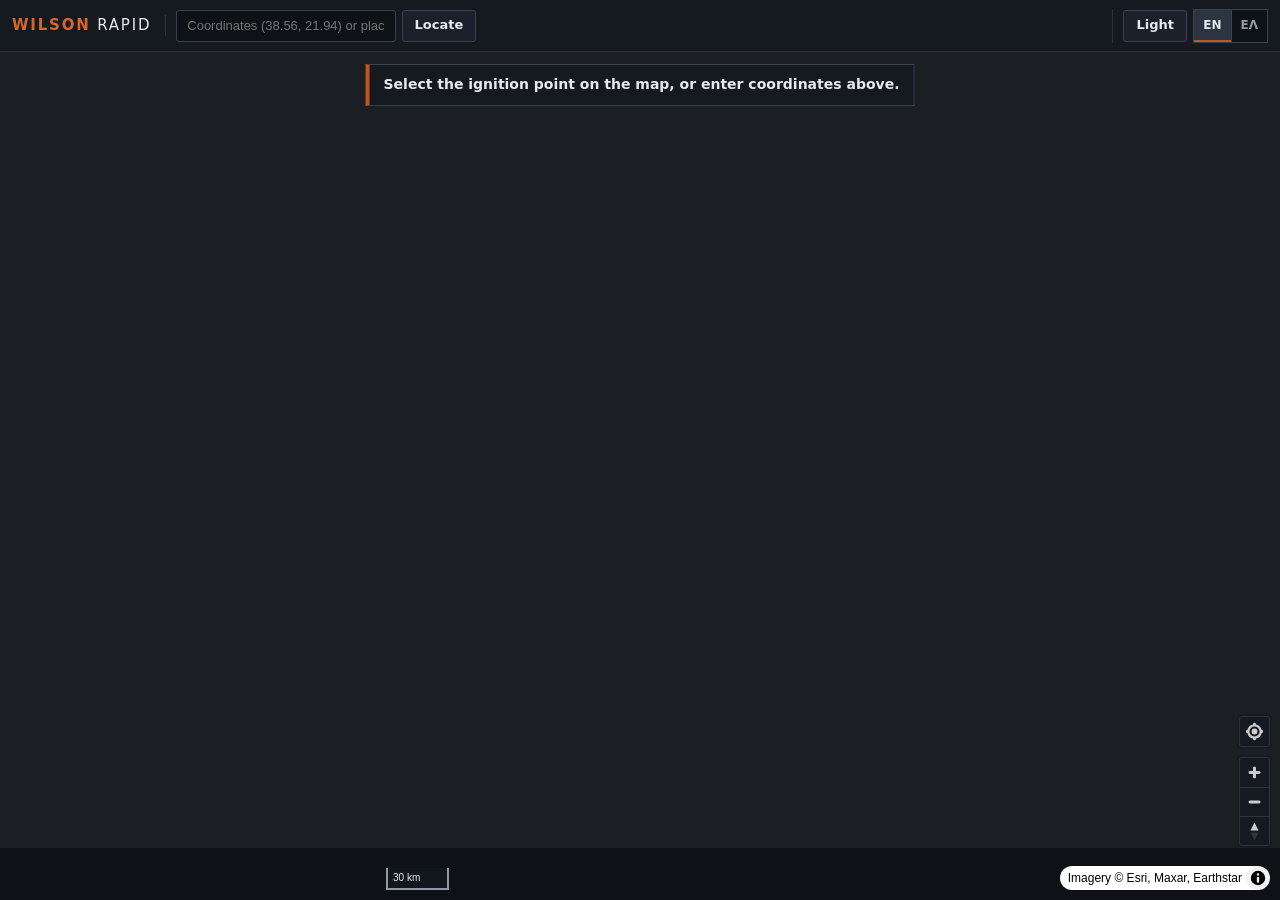
==== commit 7bbd30f9: "rapid: operational UI redesign, light/dark theme, Greek/English - Layout split by purpose: top bar w" ====
--- a/rapid/web/index.html
+++ b/rapid/web/index.html
@@ -3,161 +3,224 @@
 <head>
 <meta charset="utf-8">
 <meta name="viewport" content="width=device-width, initial-scale=1, maximum-scale=1, user-scalable=no">
-<meta name="theme-color" content="#14161a">
+<meta name="theme-color" content="#0e1116">
 <title>WILSON Rapid</title>
-<link rel="icon" href="data:image/svg+xml,%3Csvg xmlns='http://www.w3.org/2000/svg' viewBox='0 0 32 32'%3E%3Cpath d='M16 2c2 6 9 9 9 17a9 9 0 0 1-18 0c0-5 3-7 4-11 1 3 3 4 3 4s-1-6 2-10z' fill='%23ff6a1a'/%3E%3C/svg%3E">
+<link rel="icon" href="data:image/svg+xml,%3Csvg xmlns='http://www.w3.org/2000/svg' viewBox='0 0 32 32'%3E%3Crect width='32' height='32' fill='%23b8461b'/%3E%3Ctext x='16' y='23' font-family='Arial' font-weight='700' font-size='20' fill='%23fff' text-anchor='middle'%3EW%3C/text%3E%3C/svg%3E">
 <link rel="stylesheet" href="vendor/maplibre-gl.css">
 <link rel="stylesheet" href="style.css">
+<script>try { if (localStorage.getItem('wilson-theme') === 'light') document.documentElement.dataset.theme = 'light'; } catch (e) {}</script>
 </head>
-<body>
+<body class="no-incident">
 <div id="map"></div>
 
-<!-- Top bar: search + status -->
+<!-- ═══ Top bar: identity, incident status, global commands ═══ -->
 <header id="topbar">
-  <div class="brand" title="WILSON Rapid — fire spread estimator">
-    <svg viewBox="0 0 32 32" width="26" height="26" aria-hidden="true"><path d="M16 2c2 6 9 9 9 17a9 9 0 0 1-18 0c0-5 3-7 4-11 1 3 3 4 3 4s-1-6 2-10z" fill="#ff6a1a"/></svg>
-  </div>
+  <div class="brand"><b>WILSON</b> RAPID<span data-i18n>Fire spread forecast</span></div>
+  <div id="incident" class="incident hidden"></div>
   <form id="search" autocomplete="off">
-    <input id="search-input" type="text" inputmode="text" placeholder="Coordinates (38.56, 21.94) or place name" aria-label="Coordinates or place name">
-    <button type="submit" class="btn">Go</button>
+    <input id="search-input" type="text" data-i18n-ph placeholder="Coordinates (38.56, 21.94) or place name" aria-label="Coordinates or place name">
+    <button type="submit" class="btn" data-i18n>Locate</button>
   </form>
-  <div id="conf-pill" class="pill hidden" title="How much to trust this forecast"></div>
-  <button id="btn-new" class="btn ghost hidden" title="Start over with a new fire">New fire</button>
+  <div class="spacer"></div>
+  <form id="horizon-form" class="horizon hidden">
+    <label for="horizon-input" data-i18n>Forecast window</label>
+    <input type="number" id="horizon-input" min="0.5" max="48" step="0.5" inputmode="decimal">
+    <span>h</span>
+    <button type="submit" class="btn" data-i18n>Apply</button>
+  </form>
+  <button id="btn-update" class="btn primary hidden" data-i18n-title title="Re-run the forecast for the current time with fresh weather" data-i18n>Update forecast</button>
+  <button id="btn-new" class="btn hidden" data-i18n-title title="Close this incident and start a new one" data-i18n>New incident</button>
+  <div id="conf-pill" class="conf hidden" data-i18n-title title="How far to trust this forecast"></div>
+  <div class="prefs">
+    <button id="btn-theme" class="btn" title="Switch to the light theme">Light</button>
+    <div class="seg compact" id="lang-seg" title="Language / Γλώσσα">
+      <button data-lang="en">EN</button><button data-lang="el">ΕΛ</button>
+    </div>
+  </div>
 </header>
 
-<!-- First-use hint -->
-<div id="hint" class="hint">Tap the map where the fire is <span>— or type coordinates above</span></div>
-
-<!-- Tool hint while drawing -->
+<!-- ═══ Top right: reference information (not changed by the user) ═══ -->
+<div id="rt" class="hidden">
+  <div class="rt-tabs" id="rt-tabs">
+    <button data-panel="wx" class="on" data-i18n>Weather</button>
+    <button data-panel="quality" class="on" data-i18n>Forecast quality</button>
+  </div>
+  <div class="rt-panels">
+    <section class="rpanel" id="rp-wx">
+      <header><h2 data-i18n>Weather</h2><button class="lnk" data-close-panel="wx" data-i18n>Close</button></header>
+      <div class="rbody" id="weather-card"></div>
+    </section>
+    <section class="rpanel" id="rp-quality">
+      <header><h2 data-i18n>Forecast quality</h2><button class="lnk" data-close-panel="quality" data-i18n>Close</button></header>
+      <div class="rbody">
+        <div id="quality"></div>
+        <div id="sources"></div>
+      </div>
+    </section>
+  </div>
+</div>
+
+<!-- ═══ Left column: fire prediction ═══ -->
+<aside id="left" class="hidden">
+  <div class="lhead">
+    <h2 data-i18n>Fire forecast</h2>
+    <div>
+      <button class="lnk" id="left-wide" data-i18n-title title="Widen the column" data-i18n>Widen</button>
+      <button class="lnk" id="left-hide" data-i18n-title title="Collapse the column to the left" data-i18n>Hide</button>
+    </div>
+  </div>
+  <div class="lbody">
+    <section class="block" id="headline"></section>
+    <section class="block" id="view-switch">
+      <h3 data-i18n>Map layer</h3>
+      <div class="seg" id="mode-seg">
+        <button data-mode="zones" class="on" data-i18n>Most likely</button>
+        <button data-mode="prob" data-i18n>Probability</button>
+        <button data-mode="danger" data-i18n>Danger</button>
+      </div>
+      <div id="prob-ctl" class="hidden">
+        <div class="slider-row"><span data-i18n>Fire by</span><input type="range" id="prob-hour" min="1" max="6" step="1" value="2"><b id="prob-hour-text"></b></div>
+        <div class="prob-legend"><span>10%</span><i></i><span>100%</span></div>
+        <div class="kv-row">
+          <span data-i18n>Scenarios</span>
+          <div class="seg compact" id="scen-n"><button data-n="64">64</button><button data-n="100">100</button><button data-n="200">200</button></div>
+        </div>
+        <label class="check"><input type="checkbox" id="scen-wide"> <span data-i18n>Wide uncertainty (wind or fuel unclear)</span></label>
+      </div>
+      <label class="check"><input type="checkbox" id="show-wind"> <span data-i18n>Surface wind field (terrain-adjusted)</span></label>
+      <div id="plan-gain" class="note"></div>
+      <div id="danger-ctl" class="hidden"></div>
+    </section>
+    <section class="block"><h3 data-i18n>Places at risk</h3><div id="places"></div></section>
+  </div>
+</aside>
+<button id="left-tab" class="hidden" data-i18n-title title="Show the fire forecast column" data-i18n>Fire forecast</button>
+
+<!-- ═══ Bottom dock: user inputs, resources and the action plan ═══ -->
+<section id="dock" class="hidden">
+  <div class="dhead">
+    <h2 data-i18n>Operations</h2>
+    <div class="seg compact" id="plan-seg" data-i18n-title title="Show the forecast without or with the applied actions">
+      <button data-view="base" class="on" data-i18n>Without plan</button>
+      <button data-view="plan" data-i18n>With plan</button>
+    </div>
+    <span id="dock-summary" class="note"></span>
+    <button class="lnk" id="dock-hide" data-i18n>Minimize</button>
+  </div>
+  <div class="dbody">
+    <div class="dcol" id="res-card">
+      <h3 data-i18n>Resources available</h3>
+      <div class="res-row" data-res="aircraft">
+        <span class="res-name" data-i18n>Aircraft</span>
+        <button class="step" data-d="-1" aria-label="fewer aircraft">&minus;</button><b class="res-n">0</b><button class="step" data-d="1" aria-label="more aircraft">+</button>
+        <span class="res-use"></span>
+      </div>
+      <div class="res-row" data-res="trucks">
+        <span class="res-name" data-i18n>Engines</span>
+        <button class="step" data-d="-1" aria-label="fewer engines">&minus;</button><b class="res-n">0</b><button class="step" data-d="1" aria-label="more engines">+</button>
+        <span class="res-use"></span>
+      </div>
+      <div class="res-row" data-res="dozers">
+        <span class="res-name" data-i18n>Dozers</span>
+        <button class="step" data-d="-1" aria-label="fewer dozers">&minus;</button><b class="res-n">0</b><button class="step" data-d="1" aria-label="more dozers">+</button>
+        <span class="res-use"></span>
+      </div>
+    </div>
+    <div class="dcol" id="toolbar">
+      <h3 data-i18n>Field reports</h3>
+      <div class="tool-row">
+        <button class="tool" data-tool="perimeter" data-i18n-title title="Draw the area that has burned; the model recalibrates to it" data-i18n>Burned area</button>
+        <button class="tool" data-tool="wind" data-i18n-title title="Enter wind measured on site" data-i18n>Measured wind</button>
+        <button class="tool" data-tool="protect" data-i18n-title title="Mark an asset to protect and get its time to impact" data-i18n>Protect asset</button>
+      </div>
+      <h3 data-i18n>Own actions</h3>
+      <div class="tool-row">
+        <button class="tool" data-tool="firebreak" data-i18n-title title="Draw a firebreak / dozer line" data-i18n>Firebreak</button>
+        <button class="tool" data-tool="air_drop" data-i18n-title title="Place a water / retardant drop line" data-i18n>Air drop</button>
+        <button class="tool" data-tool="truck" data-i18n-title title="Place an engine" data-i18n>Engine</button>
+      </div>
+    </div>
+    <div class="dcol plan">
+      <h3><span data-i18n>Action plan</span> <span id="plan-notes"></span></h3>
+      <div id="actions"></div>
+    </div>
+  </div>
+</section>
+
+<!-- Map legend -->
+<div id="legend" class="hidden"></div>
+
+<!-- Prompts -->
+<div id="hint" class="hint" data-i18n>Select the ignition point on the map, or enter coordinates above.</div>
 <div id="draw-bar" class="draw-bar hidden">
   <span id="draw-text"></span>
-  <button id="draw-undo" class="btn ghost">Undo</button>
-  <button id="draw-cancel" class="btn ghost">Cancel</button>
-  <button id="draw-done" class="btn primary">Done</button>
-</div>
-
-<!-- Side / bottom panel with results -->
-<aside id="panel" class="hidden" aria-live="polite">
-  <div id="panel-grip" aria-hidden="true"></div>
-  <section id="headline" class="card"></section>
-  <section id="res-card" class="card">
-    <h2>Your resources</h2>
-    <div class="res-row" data-res="aircraft">
-      <svg viewBox="0 0 24 24"><path d="M2 13l8-2 3-8h2l-1 8 7 2v2l-7-1-1 5 2 1v1l-3-1-3 1v-1l2-1-1-5-7 1z"/></svg>
-      <span class="res-name">Aircraft</span><span class="res-use"></span>
-      <button class="step" data-d="-1" aria-label="fewer aircraft">−</button><b class="res-n">0</b><button class="step" data-d="1" aria-label="more aircraft">+</button>
-    </div>
-    <div class="res-row" data-res="trucks">
-      <svg viewBox="0 0 24 24"><path d="M2 7h11v9H2zM13 10h5l3 3v3h-8z"/><circle cx="6" cy="18" r="2"/><circle cx="17" cy="18" r="2"/></svg>
-      <span class="res-name">Fire trucks</span><span class="res-use"></span>
-      <button class="step" data-d="-1" aria-label="fewer trucks">−</button><b class="res-n">0</b><button class="step" data-d="1" aria-label="more trucks">+</button>
-    </div>
-    <div class="res-row" data-res="dozers">
-      <svg viewBox="0 0 24 24"><path d="M3 15h13v4H3zM5 9h7v6H5zM16 8l5 3v8h-5"/></svg>
-      <span class="res-name">Bulldozers</span><span class="res-use"></span>
-      <button class="step" data-d="-1" aria-label="fewer bulldozers">−</button><b class="res-n">0</b><button class="step" data-d="1" aria-label="more bulldozers">+</button>
-    </div>
-    <div id="plan-notes"></div>
-  </section>
-  <section id="view-switch" class="card">
-    <h2>Map shows</h2>
-    <div class="seg" id="mode-seg">
-      <button data-mode="zones" class="on">Most likely</button>
-      <button data-mode="prob">Chance of fire</button>
-      <button data-mode="danger">Danger</button>
-    </div>
-    <div id="danger-ctl" class="hidden"></div>
-    <div class="seg hidden" id="plan-seg" style="margin-top:8px">
-      <button data-view="base" class="on">No action</button>
-      <button data-view="plan">With the plan</button>
-    </div>
-    <div id="prob-ctl" class="hidden">
-      <div class="slider-row"><span>Fire by</span><input type="range" id="prob-hour" min="1" max="6" step="1" value="3"><b id="prob-hour-text"></b></div>
-      <div class="prob-legend"><span>10%</span><i></i><span>100%</span></div>
-      <div class="scen-row">
-        <span class="muted small">Scenarios</span>
-        <div class="chips small-chips" id="scen-n"><button data-n="24">24</button><button data-n="100">100</button><button data-n="200">200</button></div>
-      </div>
-      <label class="check"><input type="checkbox" id="scen-wide"> Not sure about wind / fuel — explore a wider range</label>
-    </div>
-    <div id="plan-gain" class="muted small"></div>
-  </section>
-  <section class="card"><h2>Places at risk</h2><div id="places"></div></section>
-  <section class="card"><h2>Recommended plan</h2><div id="actions"></div></section>
-  <section class="card" id="weather-card"></section>
-  <section class="card"><h2>Forecast quality</h2><div id="quality"></div></section>
-  <section class="card small muted" id="sources"></section>
-</aside>
-
-<!-- Bottom toolbar -->
-<nav id="toolbar" class="hidden">
-  <button data-tool="perimeter" title="Draw the area that has burned — the forecast adjusts to it"><svg viewBox="0 0 24 24"><path d="M4 7l6-3 8 3 2 8-6 5-9-2z" /></svg><span>Burned area</span></button>
-  <button data-tool="wind" title="Report wind measured on site"><svg viewBox="0 0 24 24"><path d="M3 8h11a3 3 0 1 0-3-3M3 12h15a3 3 0 1 1-3 3M3 16h8"/></svg><span>Local wind</span></button>
-  <button data-tool="protect" title="Mark a place to protect and get its time to impact"><svg viewBox="0 0 24 24"><path d="M3 11l9-7 9 7v9h-6v-6H9v6H3z"/></svg><span>Protect place</span></button>
-  <button data-tool="firebreak" title="Draw your own firebreak / dead zone"><svg viewBox="0 0 24 24"><path d="M3 20L21 4" stroke-dasharray="3 2"/></svg><span>Firebreak</span></button>
-  <button data-tool="air_drop" title="Place a water / retardant drop"><svg viewBox="0 0 24 24"><path d="M12 3c3 5 6 8 6 11a6 6 0 0 1-12 0c0-3 3-6 6-11z"/></svg><span>Water drop</span></button>
-  <button data-tool="truck" title="Place a fire truck"><svg viewBox="0 0 24 24"><path d="M2 7h11v9H2zM13 10h5l3 3v3h-8zM6 19a2 2 0 1 0 0-.1M17 19a2 2 0 1 0 0-.1"/></svg><span>Truck</span></button>
-  <button data-tool="refresh" title="Update the forecast to the current time"><svg viewBox="0 0 24 24"><path d="M20 12a8 8 0 1 1-2.3-5.7M20 4v5h-5"/></svg><span>Update</span></button>
-</nav>
-
-<!-- Legend -->
-<div id="legend" class="hidden"></div>
-
-<!-- Dialogs -->
+  <button id="draw-undo" class="btn" data-i18n>Undo point</button>
+  <button id="draw-cancel" class="btn" data-i18n>Cancel</button>
+  <button id="draw-done" class="btn primary" data-i18n>Finish</button>
+</div>
+
+<!-- ═══ Dialogs ═══ -->
 <div id="dlg-start" class="dlg hidden" role="dialog" aria-modal="true" aria-labelledby="dlg-start-title">
-  <h2 id="dlg-start-title">When did the fire start?</h2>
-  <div class="chips" id="start-ago">
-    <button data-ago="0" class="on">Just now</button>
-    <button data-ago="30">30 min ago</button>
-    <button data-ago="60">1 h ago</button>
-    <button data-ago="120">2 h ago</button>
-    <button data-ago="180">3 h ago</button>
-  </div>
-  <h3>Forecast for the next</h3>
-  <div class="chips" id="start-hours">
-    <button data-h="3">3 h</button>
-    <button data-h="6" class="on">6 h</button>
-    <button data-h="12">12 h</button>
-  </div>
+  <h2 id="dlg-start-title" data-i18n>New incident</h2>
+  <h3 data-i18n>Time since ignition</h3>
+  <div class="seg wrap" id="start-ago">
+    <button data-ago="0" class="on" data-i18n>Just now</button>
+    <button data-ago="30" data-i18n>30 min</button>
+    <button data-ago="60" data-i18n>1 h</button>
+    <button data-ago="120" data-i18n>2 h</button>
+    <button data-ago="180" data-i18n>3 h</button>
+  </div>
+  <h3 data-i18n>Forecast window</h3>
+  <div class="seg wrap" id="start-hours">
+    <button data-h="1" data-i18n>1 h</button>
+    <button data-h="2" data-i18n>2 h</button>
+    <button data-h="3" data-i18n>3 h</button>
+    <button data-h="6" class="on" data-i18n>6 h</button>
+    <button data-h="12" data-i18n>12 h</button>
+    <button data-h="24" data-i18n>24 h</button>
+  </div>
+  <label class="hours-custom"><span data-i18n>Other:</span> <input type="number" id="start-hours-custom" min="0.5" max="48" step="0.5" inputmode="decimal" data-i18n-ph placeholder="4.5"> <span data-i18n>hours (0.5 to 48)</span></label>
   <div class="row">
-    <button class="btn ghost" id="start-cancel">Cancel</button>
-    <button class="btn primary big" id="start-go">Start forecast</button>
+    <button class="btn" id="start-cancel" data-i18n>Cancel</button>
+    <button class="btn primary" id="start-go" data-i18n>Run forecast</button>
   </div>
 </div>
 
 <div id="dlg-wind" class="dlg hidden" role="dialog" aria-modal="true" aria-labelledby="dlg-wind-title">
-  <h2 id="dlg-wind-title">Wind measured here</h2>
-  <h3>Wind blows FROM</h3>
+  <h2 id="dlg-wind-title" data-i18n>Measured wind</h2>
+  <h3 data-i18n>Direction (wind from)</h3>
   <div class="compass" id="wind-dir">
-    <button data-d="315">NW</button><button data-d="0">N</button><button data-d="45">NE</button>
-    <button data-d="270">W</button><span class="c-mid">⊕</span><button data-d="90">E</button>
-    <button data-d="225">SW</button><button data-d="180">S</button><button data-d="135">SE</button>
-  </div>
-  <h3>Speed <b id="wind-val">20</b> km/h</h3>
+    <button data-d="315" data-i18n>NW</button><button data-d="0" data-i18n>N</button><button data-d="45" data-i18n>NE</button>
+    <button data-d="270" data-i18n>W</button><span class="c-mid"></span><button data-d="90" data-i18n>E</button>
+    <button data-d="225" data-i18n>SW</button><button data-d="180" data-i18n>S</button><button data-d="135" data-i18n>SE</button>
+  </div>
+  <h3><span data-i18n>Speed:</span> <b id="wind-val">20</b> km/h</h3>
   <input type="range" id="wind-speed" min="0" max="100" step="5" value="20">
   <div class="row two">
-    <label>Temp °C <input type="number" id="wind-temp" placeholder="optional"></label>
-    <label>Humidity % <input type="number" id="wind-rh" placeholder="optional"></label>
+    <label><span data-i18n>Temperature (°C)</span> <input type="number" id="wind-temp" data-i18n-ph placeholder="optional"></label>
+    <label><span data-i18n>Relative humidity (%)</span> <input type="number" id="wind-rh" data-i18n-ph placeholder="optional"></label>
   </div>
   <div class="row">
-    <button class="btn ghost" data-close>Cancel</button>
-    <button class="btn primary big" id="wind-go">Use this wind</button>
+    <button class="btn" data-close data-i18n>Cancel</button>
+    <button class="btn primary" id="wind-go" data-i18n>Apply measurement</button>
   </div>
 </div>
 
 <div id="dlg-name" class="dlg hidden" role="dialog" aria-modal="true" aria-labelledby="dlg-name-title">
-  <h2 id="dlg-name-title">Name this place</h2>
-  <input type="text" id="name-input" placeholder="e.g. Farmhouse, camp site, school">
+  <h2 id="dlg-name-title" data-i18n>Protect asset</h2>
+  <h3 data-i18n>Name</h3>
+  <input type="text" id="name-input" data-i18n-ph placeholder="e.g. Farmhouse, camp site, school">
   <div class="row">
-    <button class="btn ghost" data-close>Cancel</button>
-    <button class="btn primary big" id="name-go">Protect it</button>
-  </div>
-</div>
-
-<div id="busy" class="hidden"><div class="spinner"></div><div id="busy-text">Working…</div></div>
+    <button class="btn" data-close data-i18n>Cancel</button>
+    <button class="btn primary" id="name-go" data-i18n>Add asset</button>
+  </div>
+</div>
+
+<div id="busy" class="hidden"><div class="busy-box"><div class="bar-anim"></div><div id="busy-text">Working</div></div></div>
 <div id="toast" class="hidden"></div>
 
 <script src="vendor/maplibre-gl.js"></script>
+<script src="i18n.js"></script>
 <script src="app.js"></script>
 </body>
 </html>
--- a/rapid/web/style.css
+++ b/rapid/web/style.css
@@ -1,243 +1,383 @@
+/* WILSON Rapid — operational UI.  Dark, flat, text-labelled; colour is used
+   for meaning (fire timing, danger class, confidence), not decoration. */
 :root {
-  --bg: #14161a;
-  --panel: rgba(22, 24, 29, 0.97);
-  --card: #1d2026;
-  --line: #2e323a;
-  --text: #f3f4f6;
-  --muted: #9aa1ad;
-  --red: #ef4444;
-  --orange: #f97316;
-  --amber: #f5b301;
-  --green: #22c55e;
-  --blue: #3b82f6;
-  --purple: #a855f7;
-  --radius: 12px;
-  --tap: 48px;
+  --bg: #0e1116;
+  --panel: #151a21;
+  --panel-2: #1b212a;
+  --line: #2a323d;
+  --line-2: #38414e;
+  --text: #e6e9ee;
+  --muted: #8f99a8;
+  --accent: #c2531c;      /* primary command */
+  --accent-hi: #d8652a;
+  --red: #d64541;
+  --orange: #e07b28;
+  --amber: #d9a521;
+  --green: #3f9e5f;
+  --blue: #4a86c5;
+  --top-h: 52px;
+  --dock-full: 226px;
+  --dock-h: var(--dock-full);
+  --left-w: 360px;
+  --gap: 8px;
+  --tap: 40px;
+  --hover: #232b36;
+  --sel: #2b3440;
+  --text-2: #c9ced6;
+  --scroll: #3a4350;
+  --good: #6cc48a;
+  --bad: #ef7b77;
+  --link: #9fbfe0;
+  --note-blue: #a9c3e6;
+  --warn-bg: #2a2412; --warn-fg: #f0d68a;
+  --crit-bg: #2e1617; --crit-fg: #f3b1ae;
+  --switch-off: #3a424e; --knob: #d6dbe2;
+  --tag-you: #8a6a1d; --tag-you-fg: #e2c46a;
+  --tag-rec: #3d6d9e; --tag-rec-fg: #9fc3ea;
+  --urg-none: #4a5260;
+  --overlay: rgba(8,10,13,.5);
+  --scale-bg: rgba(21,26,33,.8);
+  --shadow: rgba(0,0,0,.5);
+  --ctrl-icon: invert(1);
+  --dtx-1: #6ee7a0; --dtx-2: #fde047; --dtx-3: #fdba74; --dtx-4: #fca5a5; --dtx-5: #e9a6ff;
 }
+/* Light theme: for daylight use in vehicles and command posts. */
+:root[data-theme="light"] {
+  --bg: #eef0f3; --panel: #ffffff; --panel-2: #f2f4f7; --line: #d6dbe2; --line-2: #b8c0cb;
+  --text: #151a21; --muted: #5a6472; --accent: #b8461b; --accent-hi: #a33d17;
+  --red: #c0352f; --orange: #cf6a1c; --amber: #b8860b; --green: #2f8a4e; --blue: #2f6aa8;
+  --hover: #e4e8ee; --sel: #dfe5ec; --text-2: #2a313b; --scroll: #b8c0cb;
+  --good: #23793f; --bad: #b3302c; --link: #1f5f9e; --note-blue: #2b5c91;
+  --warn-bg: #fbf2d9; --warn-fg: #6b4e00; --crit-bg: #fbe4e2; --crit-fg: #8a1f1b;
+  --switch-off: #c3cad3; --knob: #ffffff;
+  --tag-you: #b8860b; --tag-you-fg: #7a5a00; --tag-rec: #2f6aa8; --tag-rec-fg: #2b5c91;
+  --urg-none: #aeb6c1; --overlay: rgba(230,233,238,.55); --scale-bg: rgba(255,255,255,.85); --shadow: rgba(30,40,55,.18);
+  --ctrl-icon: none;
+  --dtx-1: #1f7a3f; --dtx-2: #8a6d00; --dtx-3: #b05a10; --dtx-4: #b3261e; --dtx-5: #6d1c86;
+}
+body.left-wide { --left-w: 560px; }
+body.dock-min { --dock-h: 36px; }
+body.no-incident { --dock-h: 0px; }
+
 * { box-sizing: border-box; }
 html, body { margin: 0; height: 100%; background: var(--bg); color: var(--text);
-  font: 16px/1.4 system-ui, -apple-system, "Segoe UI", Roboto, sans-serif; overflow: hidden; }
+  font: 14px/1.4 "Segoe UI", system-ui, -apple-system, Roboto, "Helvetica Neue", Arial, sans-serif; overflow: hidden;
+  font-variant-numeric: tabular-nums; }
 #map { position: absolute; inset: 0; }
 .hidden { display: none !important; }
 .muted { color: var(--muted); }
-.small { font-size: 13px; }
+.small { font-size: 12px; }
+.note { color: var(--muted); font-size: 12px; }
 button { font: inherit; color: inherit; cursor: pointer; }
-h2 { font-size: 15px; margin: 0 0 10px; text-transform: uppercase; letter-spacing: .06em; color: var(--muted); }
-h3 { font-size: 14px; margin: 16px 0 8px; color: var(--muted); font-weight: 600; }
-
-.btn { min-height: var(--tap); padding: 0 18px; border-radius: 10px; border: 1px solid var(--line);
-  background: #2a2e36; font-weight: 600; }
-.btn.primary { background: var(--orange); border-color: var(--orange); color: #111; }
-.btn.ghost { background: transparent; }
-.btn.big { font-size: 18px; padding: 0 26px; }
-
-/* Top bar */
-#topbar { position: absolute; top: 12px; left: 12px; right: 12px; display: flex; gap: 8px; align-items: center;
-  z-index: 5; pointer-events: none; }
-#topbar > * { pointer-events: auto; }
-.brand { width: var(--tap); height: var(--tap); display: grid; place-items: center; background: var(--panel);
-  border-radius: 10px; border: 1px solid var(--line); flex: none; }
-#search { display: flex; gap: 6px; flex: 1; max-width: 520px; }
-#search input { flex: 1; min-width: 0; height: var(--tap); border-radius: 10px; border: 1px solid var(--line);
-  background: var(--panel); color: var(--text); padding: 0 14px; font-size: 16px; }
-.pill { height: var(--tap); padding: 0 14px; border-radius: 10px; display: flex; align-items: center; gap: 8px;
-  font-weight: 700; background: var(--panel); border: 1px solid var(--line); white-space: nowrap; }
-.pill .dot, .dot { width: 12px; height: 12px; border-radius: 50%; display: inline-block; flex: none; }
-.g-high { background: var(--green); } .g-medium { background: var(--amber); } .g-low { background: var(--red); }
-.t-high { color: var(--green); } .t-medium { color: var(--amber); } .t-low { color: var(--red); }
-
-.hint { position: absolute; top: 76px; left: 50%; transform: translateX(-50%); z-index: 4; background: var(--orange);
-  color: #111; font-weight: 800; font-size: 20px; padding: 14px 22px; border-radius: 14px; text-align: center;
-  box-shadow: 0 6px 24px rgba(0,0,0,.4); max-width: calc(100% - 32px); }
-.hint span { display: block; font-weight: 500; font-size: 14px; }
-
-.draw-bar { position: absolute; top: 76px; left: 50%; transform: translateX(-50%); z-index: 6; display: flex; gap: 8px;
-  align-items: center; background: var(--panel); border: 1px solid var(--line); padding: 8px 8px 8px 16px;
-  border-radius: 14px; max-width: calc(100% - 24px); flex-wrap: wrap; justify-content: center; }
-.draw-bar span { font-weight: 700; margin-right: 6px; }
-
-/* Panel */
-#panel { position: absolute; z-index: 5; background: var(--panel); border: 1px solid var(--line); overflow-y: auto;
-  overflow-x: hidden; scrollbar-width: thin; scrollbar-color: #4a505b transparent;
-  -webkit-overflow-scrolling: touch; }
-@media (min-width: 821px) {
-  #panel { top: 72px; right: 12px; bottom: 96px; width: 400px; border-radius: 16px; padding: 10px; }
-  #panel-grip { display: none; }
-}
-@media (max-width: 820px) {
-  #panel { left: 0; right: 0; bottom: 0; max-height: 46vh; border-radius: 18px 18px 0 0; padding: 4px 10px 92px;
-    transition: max-height .2s; }
-  #panel.expanded { max-height: 85vh; }
-  #panel-grip { width: 48px; height: 6px; background: #444; border-radius: 3px; margin: 6px auto 8px; }
-  .hint { top: 70px; font-size: 17px; }
-}
-.card { background: var(--card); border-radius: var(--radius); padding: 14px; margin-bottom: 10px; }
-
-#headline .dir { display: flex; align-items: center; gap: 14px; }
-#headline .arrow { width: 64px; height: 64px; flex: none; border-radius: 50%; background: #2a1414;
-  display: grid; place-items: center; }
-#headline .arrow svg { width: 44px; height: 44px; transition: transform .3s; }
-#headline .big { font-size: 22px; font-weight: 800; line-height: 1.15; }
-#headline .stats { display: flex; gap: 8px; margin-top: 12px; flex-wrap: wrap; }
-#headline .stat { flex: 1 1 0; background: #262a31; border-radius: 10px; padding: 8px 10px; min-width: 0; }
-#headline .stat b { display: block; font-size: 18px; overflow-wrap: anywhere; }
-#headline .stat b small { font-size: 13px; }
-.advice { margin-top: 12px; padding: 10px 12px; border-radius: 10px; font-weight: 700; }
-.advice.i0 { background: #12331d; color: #b7f5c9; } .advice.i1 { background: #3a2f0b; color: #fde68a; }
-.advice.i2 { background: #451a03; color: #fed7aa; } .advice.i3 { background: #450a0a; color: #fecaca; }
-.alert { margin-top: 10px; padding: 10px 12px; border-radius: 10px; background: #3a2f0b; color: #fde68a; font-weight: 600; }
-
-.seg { display: flex; background: #262a31; border-radius: 10px; padding: 4px; gap: 4px; }
-.seg button { flex: 1; min-height: 42px; border: 0; border-radius: 8px; background: transparent; font-weight: 700; }
-.seg button.on { background: var(--orange); color: #111; }
-#plan-gain { margin-top: 8px; }
-
-.place { display: flex; gap: 10px; align-items: center; padding: 10px 4px; border-top: 1px solid var(--line); cursor: pointer; }
-.place:first-child { border-top: 0; }
-.place .ico { width: 34px; height: 34px; border-radius: 8px; display: grid; place-items: center; flex: none; font-weight: 800; }
-.place .main { flex: 1; min-width: 0; }
-.place .name { font-weight: 700; white-space: nowrap; overflow: hidden; text-overflow: ellipsis; }
-.place .eta { font-size: 20px; font-weight: 800; text-align: right; white-space: nowrap; }
-.place .eta small { display: block; font-size: 12px; font-weight: 600; color: var(--muted); }
-.bar { height: 5px; background: #333; border-radius: 3px; margin-top: 5px; overflow: hidden; }
-.bar i { display: block; height: 100%; }
-.plan-delta { color: var(--green); font-weight: 700; font-size: 13px; }
-.u-0 { background: var(--red); color: #fff; } .u-1 { background: var(--orange); color: #111; }
-.u-2 { background: var(--amber); color: #111; } .u-3 { background: #5b6170; color: #fff; }
-
-.action { border-top: 1px solid var(--line); padding: 12px 0; display: grid; grid-template-columns: 40px minmax(0, 1fr) auto; gap: 10px; }
-.action:first-child { border-top: 0; padding-top: 2px; }
-.action .num { width: 40px; height: 40px; border-radius: 10px; display: grid; place-items: center; }
-.action .num svg { width: 24px; height: 24px; fill: none; stroke: #111; stroke-width: 2.2; stroke-linecap: round; stroke-linejoin: round; }
-.k-firebreak { background: #f59e0b; } .k-air_drop { background: #60a5fa; } .k-truck { background: #f87171; }
-.k-evacuate { background: #c084fc; }
-.action .title { font-weight: 800; cursor: pointer; }
-.action .when { font-weight: 700; font-size: 14px; margin: 2px 0; }
-.action .when.late { color: var(--red); }
-.action .detail { font-size: 14px; color: #d4d7dd; }
-.action .coords { font: 600 13px ui-monospace, SFMono-Regular, Menlo, monospace; color: #9ecbff; margin-top: 4px; cursor: copy; }
-.action .effect { font-size: 13px; margin-top: 4px; color: var(--muted); }
-.action.off { opacity: .45; }
-.switch { position: relative; display: inline-block; width: 52px; height: 30px; flex: none; }
-.switch input { opacity: 0; width: 0; height: 0; }
-.switch span { position: absolute; inset: 0; background: #3a3f48; border-radius: 15px; transition: .15s; cursor: pointer; }
-.switch span::before { content: ""; position: absolute; width: 24px; height: 24px; left: 3px; top: 3px; background: #fff;
-  border-radius: 50%; transition: .15s; }
-.switch input:checked + span { background: var(--green); }
-.switch input:checked + span::before { transform: translateX(22px); }
-.x { background: none; border: 0; color: var(--muted); font-size: 22px; min-width: 40px; min-height: 40px; }
-
-#weather-card .wx { display: flex; gap: 14px; align-items: center; }
-#weather-card .wx svg { width: 46px; height: 46px; flex: none; }
-#weather-card b { font-size: 20px; }
-.reasons { margin: 6px 0 0; padding-left: 18px; color: #d4d7dd; font-size: 14px; }
-
-/* Toolbar */
-#toolbar { position: absolute; bottom: 12px; left: 12px; z-index: 6; display: flex; gap: 6px; background: var(--panel);
-  border: 1px solid var(--line); border-radius: 16px; padding: 6px; max-width: calc(100% - 24px); overflow-x: auto; }
-@media (min-width: 821px) { #toolbar { right: 424px; justify-content: center; } }
-@media (max-width: 820px) { #toolbar { left: 6px; right: 6px; bottom: 6px; max-width: none; } }
-#toolbar button { flex: 1 0 auto; min-width: 74px; min-height: 64px; border: 0; border-radius: 12px; background: transparent;
-  display: flex; flex-direction: column; align-items: center; justify-content: center; gap: 4px; font-size: 12px; font-weight: 700; }
-#toolbar button svg { width: 26px; height: 26px; fill: none; stroke: currentColor; stroke-width: 2; stroke-linecap: round; stroke-linejoin: round; }
-#toolbar button.on { background: var(--orange); color: #111; }
-#toolbar button:hover { background: #2a2e36; }
-#toolbar button.on:hover { background: var(--orange); }
-
-/* Legend */
-#legend { position: absolute; left: 12px; bottom: 96px; z-index: 4; background: var(--panel); border: 1px solid var(--line);
-  border-radius: 12px; padding: 8px 10px; font-size: 13px; font-weight: 600; }
-#legend div { display: flex; align-items: center; gap: 8px; margin: 3px 0; }
-#legend i { width: 18px; height: 12px; border-radius: 3px; display: inline-block; }
-#legend i.hatch { background: repeating-linear-gradient(45deg, rgba(250,232,90,.55) 0 3px, transparent 3px 6px); border: 1px solid rgba(250,232,90,.6); }
-@media (max-width: 820px) { #legend { top: 68px; bottom: auto; left: 8px; font-size: 11px; padding: 4px 8px; }
-  #legend div { margin: 1px 0; } }
-.mobile-only { display: none; }
-@media (max-width: 820px) {
-  #conf-pill .long, #btn-new { display: none; }
-  .mobile-only { display: block; }
-  #topbar { left: 8px; right: 52px; top: 8px; gap: 6px; }
-  .brand { display: none; }
-  #conf-pill { padding: 0 10px; }
-}
-
-/* Dialogs */
-.dlg { position: absolute; z-index: 20; left: 50%; top: 50%; transform: translate(-50%, -50%); width: min(460px, calc(100% - 24px));
-  background: var(--panel); border: 1px solid var(--line); border-radius: 18px; padding: 20px; box-shadow: 0 20px 60px rgba(0,0,0,.6);
-  max-height: calc(100% - 24px); overflow-y: auto; }
-.dlg h2 { font-size: 20px; text-transform: none; letter-spacing: 0; color: var(--text); }
-.chips { display: flex; flex-wrap: wrap; gap: 8px; }
-.chips button { min-height: var(--tap); padding: 0 16px; border-radius: 24px; border: 1px solid var(--line); background: #262a31; font-weight: 700; }
-.chips button.on { background: var(--orange); color: #111; border-color: var(--orange); }
-.row { display: flex; gap: 10px; justify-content: flex-end; margin-top: 20px; flex-wrap: wrap; }
-.row.two { justify-content: stretch; }
-.row.two label { flex: 1; font-size: 14px; color: var(--muted); }
-.dlg input[type=number], .dlg input[type=text] { width: 100%; height: var(--tap); border-radius: 10px; border: 1px solid var(--line);
-  background: #262a31; color: var(--text); padding: 0 12px; font-size: 17px; margin-top: 4px; }
-.dlg input[type=range] { width: 100%; height: 36px; accent-color: var(--orange); }
-.compass { display: grid; grid-template-columns: repeat(3, 1fr); gap: 8px; max-width: 280px; margin: 0 auto; }
-.compass button { min-height: 56px; border-radius: 12px; border: 1px solid var(--line); background: #262a31; font-weight: 800; font-size: 18px; }
-.compass button.on { background: var(--orange); color: #111; }
-.c-mid { display: grid; place-items: center; color: var(--muted); font-size: 22px; }
-
-#busy { position: absolute; inset: 0; z-index: 30; background: rgba(10,11,13,.55); display: flex; flex-direction: column;
-  align-items: center; justify-content: center; gap: 16px; font-weight: 700; font-size: 18px; }
-.spinner { width: 54px; height: 54px; border: 6px solid #333; border-top-color: var(--orange); border-radius: 50%; animation: spin .8s linear infinite; }
-@keyframes spin { to { transform: rotate(360deg); } }
-#toast { position: absolute; z-index: 31; left: 50%; bottom: 100px; transform: translateX(-50%); background: #2a2e36; border: 1px solid var(--line);
-  padding: 12px 18px; border-radius: 12px; font-weight: 600; max-width: calc(100% - 24px); }
-#toast.err { background: #450a0a; border-color: #7f1d1d; }
-
-/* Map popup */
-.maplibregl-popup-content { background: var(--panel) !important; color: var(--text); border-radius: 12px !important;
-  padding: 12px 14px !important; font: 15px/1.4 system-ui, sans-serif; min-width: 220px; }
-.maplibregl-popup-tip { border-top-color: var(--panel) !important; border-bottom-color: var(--panel) !important; }
-.maplibregl-popup-close-button { color: var(--muted); font-size: 22px; width: 34px; height: 34px; }
-.pop-eta { font-size: 22px; font-weight: 800; }
-.pop .btn { margin-top: 10px; min-height: 40px; width: 100%; }
-.maplibregl-ctrl-group { background: var(--panel) !important; }
-.maplibregl-ctrl-group button span { filter: invert(1); }
-
-/* Resource bar */
-.res-row { display: grid; grid-template-columns: 26px 1fr auto 44px 34px 44px; align-items: center; gap: 8px; padding: 6px 0; }
-.res-row svg { width: 24px; height: 24px; fill: none; stroke: var(--text); stroke-width: 1.8; stroke-linejoin: round; }
-.res-name { font-weight: 700; }
-.res-use { font-size: 12px; color: var(--muted); text-align: right; white-space: nowrap; }
-.res-use.full { color: var(--amber); }
-.res-n { text-align: center; font-size: 20px; }
-.step { width: 44px; height: 40px; border-radius: 10px; border: 1px solid var(--line); background: #262a31; font-size: 22px; font-weight: 800; }
-#plan-notes { margin-top: 6px; font-size: 13px; }
-#plan-notes div { padding: 6px 8px; border-radius: 8px; margin-top: 6px; background: #262a31; }
-#plan-notes .ask { background: #1e2a3d; color: #bfdbfe; }
-
-/* Probability controls */
-.slider-row { display: flex; align-items: center; gap: 10px; margin-top: 12px; font-weight: 700; white-space: nowrap; }
-.slider-row input { flex: 1; accent-color: var(--orange); height: 32px; }
-.prob-legend { display: flex; align-items: center; gap: 8px; font-size: 12px; color: var(--muted); margin-top: 4px; }
-.prob-legend i { flex: 1; height: 10px; border-radius: 5px;
-  background: linear-gradient(90deg, rgba(255,236,120,.6), #ffba3c, #f87620, #de2c1e, #82001c); }
-.scen-row { display: flex; align-items: center; justify-content: space-between; margin-top: 12px; }
-.small-chips button { min-height: 36px; padding: 0 12px; font-size: 14px; }
-.check { display: flex; gap: 8px; align-items: center; margin-top: 10px; font-size: 14px; }
-.check input { width: 20px; height: 20px; accent-color: var(--orange); }
-
-/* Plan vs other options */
-.tag { display: inline-block; font-size: 11px; font-weight: 800; padding: 1px 6px; border-radius: 6px; background: #2a2e36; color: var(--muted); margin-left: 6px; vertical-align: middle; }
-.tag.you { background: #3b2a06; color: #fde68a; }
-details.others { margin-top: 10px; border-top: 1px solid var(--line); padding-top: 8px; }
-details.others summary { cursor: pointer; font-weight: 700; color: var(--muted); min-height: 36px; display: flex; align-items: center; }
-details.others .action { opacity: .8; }
-
-/* Danger map */
+h2 { font-size: 12px; margin: 0; text-transform: uppercase; letter-spacing: .09em; font-weight: 700; color: var(--text); }
+h3 { font-size: 11px; margin: 0 0 6px; text-transform: uppercase; letter-spacing: .08em; font-weight: 700; color: var(--muted); }
+
+.btn { min-height: 32px; padding: 0 12px; border-radius: 3px; border: 1px solid var(--line-2); background: var(--panel-2);
+  font-weight: 600; font-size: 13px; white-space: nowrap; }
+.btn:hover { background: var(--hover); }
+.btn.primary { background: var(--accent); border-color: var(--accent); color: #fff; }
+.btn.primary:hover { background: var(--accent-hi); }
+.lnk { background: none; border: 0; color: var(--muted); font-size: 12px; font-weight: 600; padding: 4px 6px;
+  text-transform: uppercase; letter-spacing: .05em; }
+.lnk:hover { color: var(--text); }
+
+/* ── Top bar ── */
+#topbar { position: absolute; top: 0; left: 0; right: 0; height: var(--top-h); z-index: 8; display: flex; align-items: center;
+  gap: 12px; padding: 0 12px; background: var(--panel); border-bottom: 1px solid var(--line); }
+.brand { font-size: 15px; letter-spacing: .12em; white-space: nowrap; padding-right: 14px; border-right: 1px solid var(--line); }
+.brand b { color: var(--accent-hi); }
+.brand span { display: block; font-size: 10px; letter-spacing: .1em; color: var(--muted); text-transform: uppercase; }
+.incident { font-size: 12px; line-height: 1.3; white-space: nowrap; }
+.incident b { font-size: 13px; }
+#search { display: flex; gap: 6px; flex: 0 1 360px; min-width: 160px; }
+#search input { flex: 1; min-width: 0; height: 32px; border-radius: 3px; border: 1px solid var(--line-2);
+  background: var(--bg); color: var(--text); padding: 0 10px; font-size: 13px; }
+.spacer { flex: 1; }
+.horizon { display: flex; align-items: center; gap: 6px; font-size: 12px; color: var(--muted); white-space: nowrap; }
+.horizon input { width: 58px; height: 32px; border-radius: 3px; border: 1px solid var(--line-2); background: var(--bg);
+  color: var(--text); padding: 0 6px; font-size: 13px; font-weight: 700; text-align: right; }
+.conf { display: flex; flex-direction: column; justify-content: center; height: 36px; padding: 0 10px; border-left: 4px solid var(--muted);
+  background: var(--panel-2); white-space: nowrap; font-size: 11px; color: var(--muted); text-transform: uppercase; letter-spacing: .06em; }
+.conf b { font-size: 14px; color: var(--text); letter-spacing: 0; text-transform: none; }
+.conf.g-high { border-left-color: var(--green); } .conf.g-medium { border-left-color: var(--amber); } .conf.g-low { border-left-color: var(--red); }
+.t-high { color: var(--good); } .t-medium { color: var(--amber); } .t-low { color: var(--bad); }
+
+/* ── Top right reference panels ── */
+#rt { position: absolute; top: calc(var(--top-h) + var(--gap)); right: var(--gap); z-index: 6; display: flex; flex-direction: column;
+  align-items: flex-end; gap: 6px; max-width: calc(100% - var(--left-w) - 3 * var(--gap)); pointer-events: none; }
+#rt > * { pointer-events: auto; }
+.rt-tabs { display: flex; gap: 0; border: 1px solid var(--line); background: var(--panel); }
+.rt-tabs button { border: 0; background: none; padding: 7px 12px; font-size: 11px; font-weight: 700; text-transform: uppercase;
+  letter-spacing: .07em; color: var(--muted); border-right: 1px solid var(--line); }
+.rt-tabs button:last-child { border-right: 0; }
+.rt-tabs button.on { color: var(--text); background: var(--panel-2); box-shadow: inset 0 -2px 0 var(--accent); }
+.rt-panels { display: flex; gap: 6px; align-items: flex-start; max-width: 100%; }
+.rpanel { width: 300px; background: var(--panel); border: 1px solid var(--line);
+  max-height: calc(100vh - var(--top-h) - var(--dock-h) - 70px); display: flex; flex-direction: column; }
+.rpanel > header, .lhead, .dhead { display: flex; align-items: center; justify-content: space-between; gap: 8px;
+  padding: 6px 6px 6px 12px; border-bottom: 1px solid var(--line); background: var(--panel-2); min-height: 34px; }
+.rbody { padding: 10px 12px; overflow-y: auto; scrollbar-width: thin; }
+
+/* Weather */
+.wx-now { display: grid; grid-template-columns: 1fr 1fr; gap: 1px; background: var(--line); border: 1px solid var(--line); margin-bottom: 10px; }
+.wx-now div { background: var(--panel); padding: 6px 8px; }
+.wx-now span { display: block; font-size: 10px; text-transform: uppercase; letter-spacing: .07em; color: var(--muted); }
+.wx-now b { font-size: 16px; }
+.wx-src { font-size: 11px; color: var(--muted); margin-bottom: 10px; }
+table.grid { width: 100%; border-collapse: collapse; font-size: 12px; }
+table.grid th { text-align: right; font-size: 10px; font-weight: 700; text-transform: uppercase; letter-spacing: .06em; color: var(--muted);
+  border-bottom: 1px solid var(--line-2); padding: 4px 4px; }
+table.grid td { text-align: right; padding: 4px 4px; border-bottom: 1px solid var(--line); }
+table.grid th:first-child, table.grid td:first-child { text-align: left; }
+.alert { margin-top: 8px; padding: 7px 9px; border-left: 3px solid var(--amber); background: var(--warn-bg); color: var(--warn-fg); font-size: 13px; }
+.alert.crit { border-left-color: var(--red); background: var(--crit-bg); color: var(--crit-fg); }
+
+/* Quality */
+.q-grade { display: flex; align-items: baseline; justify-content: space-between; padding-bottom: 8px; margin-bottom: 8px;
+  border-bottom: 1px solid var(--line); }
+.q-grade b { font-size: 18px; }
+.reasons { margin: 0; padding-left: 16px; font-size: 12px; color: var(--text-2); }
+.reasons li { margin-bottom: 4px; }
+#sources { margin-top: 10px; padding-top: 8px; border-top: 1px solid var(--line); font-size: 11px; color: var(--muted); }
+#sources .warn { color: var(--amber); margin-bottom: 4px; }
+dl.kv { display: grid; grid-template-columns: auto 1fr; gap: 2px 10px; margin: 0; }
+dl.kv dt { color: var(--muted); }
+dl.kv dd { margin: 0; color: var(--text-2); }
+
+/* ── Left column ── */
+#left { position: absolute; z-index: 5; top: calc(var(--top-h) + var(--gap)); left: var(--gap);
+  bottom: calc(var(--dock-h) + var(--gap)); width: var(--left-w); background: var(--panel); border: 1px solid var(--line);
+  display: flex; flex-direction: column; transition: width .2s, bottom .32s cubic-bezier(.22, .61, .36, 1); }
+.lbody { overflow-y: auto; flex: 1; scrollbar-width: thin; scrollbar-color: var(--scroll) transparent; }
+.block { padding: 12px; border-bottom: 1px solid var(--line); }
+#left-tab { position: absolute; z-index: 5; left: 0; top: calc(var(--top-h) + var(--gap)); width: 28px; height: 150px;
+  background: var(--panel); border: 1px solid var(--line); border-left: 0; writing-mode: vertical-rl; transform: rotate(180deg);
+  font-size: 11px; font-weight: 700; text-transform: uppercase; letter-spacing: .1em; color: var(--muted); }
+#left-tab:hover { color: var(--text); }
+
+/* Fire behaviour summary */
+.fb-dir { display: grid; grid-template-columns: 56px 1fr; gap: 12px; align-items: center; }
+.fb-arrow { width: 56px; height: 56px; border: 1px solid var(--line-2); display: grid; place-items: center; background: var(--bg); }
+.fb-arrow svg { width: 40px; height: 40px; }
+.fb-dir .lbl { font-size: 10px; text-transform: uppercase; letter-spacing: .08em; color: var(--muted); }
+.fb-dir .big { font-size: 20px; font-weight: 700; line-height: 1.2; }
+.stats { display: grid; grid-template-columns: repeat(3, 1fr); gap: 1px; background: var(--line); border: 1px solid var(--line); margin-top: 12px; }
+body.left-wide .stats { grid-template-columns: repeat(6, 1fr); }
+.stat { background: var(--panel); padding: 6px 8px; min-width: 0; }
+.stat span { display: block; font-size: 10px; text-transform: uppercase; letter-spacing: .06em; color: var(--muted); white-space: nowrap; overflow: hidden; text-overflow: ellipsis; }
+.stat b { font-size: 16px; }
+.stat b small { font-size: 11px; font-weight: 600; color: var(--muted); }
+.advice { margin-top: 10px; padding: 7px 9px; border-left: 3px solid; font-size: 13px; font-weight: 600; background: var(--panel-2); }
+.advice.i0 { border-color: var(--green); } .advice.i1 { border-color: var(--amber); }
+.advice.i2 { border-color: var(--orange); } .advice.i3 { border-color: var(--red); background: var(--crit-bg); color: var(--crit-fg); }
+.danger-here { margin-top: 8px; display: flex; align-items: center; justify-content: space-between; gap: 8px; padding: 6px 9px;
+  background: var(--panel-2); border: 1px solid var(--line); font-size: 12px; cursor: pointer; }
+.danger-here .sw { width: 12px; height: 12px; display: inline-block; margin-right: 6px; vertical-align: -1px; }
+
+/* Segmented controls */
+.seg { display: flex; border: 1px solid var(--line-2); }
+.seg + .seg { margin-top: 6px; }
+.seg button { flex: 1; min-height: 32px; border: 0; border-right: 1px solid var(--line-2); background: var(--bg);
+  font-size: 12px; font-weight: 600; color: var(--muted); padding: 0 6px; }
+.seg button:last-child { border-right: 0; }
+.seg button.on { background: var(--sel); color: var(--text); box-shadow: inset 0 -2px 0 var(--accent); }
+.seg.wrap { flex-wrap: wrap; }
+.seg.compact button { min-height: 26px; padding: 0 10px; flex: none; }
+.kv-row { display: flex; align-items: center; justify-content: space-between; margin-top: 8px; font-size: 12px; color: var(--muted); }
+.check { display: flex; gap: 8px; align-items: center; margin-top: 8px; font-size: 12px; color: var(--text-2); }
+.check input { width: 15px; height: 15px; accent-color: var(--accent); margin: 0; }
+#plan-gain:not(:empty) { margin-top: 8px; }
+.slider-row { display: flex; align-items: center; gap: 8px; margin-top: 10px; font-size: 12px; white-space: nowrap; }
+.slider-row input { flex: 1; accent-color: var(--accent); }
+.prob-legend { display: flex; align-items: center; gap: 6px; font-size: 11px; color: var(--muted); margin-top: 4px; }
+.prob-legend i { flex: 1; height: 8px; background: linear-gradient(90deg, rgba(255,236,120,.6), #ffba3c, #f87620, #de2c1e, #82001c); }
+
+/* Places at risk */
+table.places { width: 100%; border-collapse: collapse; font-size: 13px; }
+table.places th { text-align: left; font-size: 10px; font-weight: 700; text-transform: uppercase; letter-spacing: .06em; color: var(--muted);
+  border-bottom: 1px solid var(--line-2); padding: 4px 6px 4px 0; }
+table.places th.r, table.places td.r { text-align: right; }
+table.places td { padding: 6px 6px 6px 0; border-bottom: 1px solid var(--line); vertical-align: top; }
+table.places tr.place { cursor: pointer; }
+table.places tr.place:hover td { background: var(--panel-2); }
+.pl-name { font-weight: 600; }
+.pl-kind { font-size: 11px; color: var(--muted); }
+.pl-eta { font-weight: 700; white-space: nowrap; }
+.pl-eta small { display: block; font-weight: 400; color: var(--muted); font-size: 11px; }
+.urg { width: 4px; padding: 0 !important; }
+.u-0 { background: var(--red); } .u-1 { background: var(--orange); } .u-2 { background: var(--amber); } .u-3 { background: var(--urg-none); }
+.plan-delta { color: var(--good); font-size: 11px; font-weight: 600; }
+
+/* Danger */
 .dg-1 { background: #38aa5c; } .dg-2 { background: #ecd63e; } .dg-3 { background: #f69224; }
 .dg-4 { background: #e22a22; } .dg-5 { background: #801c96; }
-.dtx-1 { color: #6ee7a0; } .dtx-2 { color: #fde047; } .dtx-3 { color: #fdba74; } .dtx-4 { color: #fca5a5; } .dtx-5 { color: #e9a6ff; }
-.danger-here { margin-top: 10px; padding: 8px 12px; border-radius: 10px; font-weight: 800; color: #fff; display: flex; gap: 8px; align-items: center; }
-.danger-bar { display: flex; height: 12px; border-radius: 6px; overflow: hidden; margin: 10px 0 4px; }
-.danger-keys { display: flex; justify-content: space-between; font-size: 11px; color: var(--muted); }
-.dz { padding: 9px 2px; border-top: 1px solid var(--line); cursor: pointer; font-size: 14px; }
-.dz:first-of-type { border-top: 0; }
-.dz b { font-size: 15px; }
-#danger-ctl h3 { margin-top: 14px; }
-.seg button { padding: 0 4px; }
-.pop-danger { margin-top: 8px; padding-top: 8px; border-top: 1px solid var(--line); font-size: 14px; }
+.dtx-1 { color: var(--dtx-1); } .dtx-2 { color: var(--dtx-2); } .dtx-3 { color: var(--dtx-3); } .dtx-4 { color: var(--dtx-4); } .dtx-5 { color: var(--dtx-5); }
+#danger-ctl { margin-top: 10px; }
+.danger-bar { display: flex; height: 10px; overflow: hidden; margin: 8px 0 3px; }
+.danger-keys { display: flex; justify-content: space-between; font-size: 10px; color: var(--muted); text-transform: uppercase; }
+.dz { padding: 7px 0; border-top: 1px solid var(--line); cursor: pointer; font-size: 12px; }
+.dz:hover { background: var(--panel-2); }
+#danger-ctl h3 { margin-top: 12px; }
+
+/* ── Bottom dock ── */
+#dock { position: absolute; z-index: 6; left: 0; right: 0; bottom: 0; height: var(--dock-h); background: var(--panel);
+  border-top: 1px solid var(--line); display: flex; flex-direction: column; overflow: hidden;
+  transition: height .32s cubic-bezier(.22, .61, .36, 1), box-shadow .32s; }
+.dhead { flex: none; }
+.dhead { justify-content: flex-start; padding-left: 12px; }
+.dhead .note { flex: 1; }
+/* Minimized dock opens over the map while the cursor is on it. */
+body.dock-min.dock-peek #dock { height: var(--dock-full); box-shadow: 0 -8px 24px var(--shadow); }
+#plan-seg { margin-left: 14px; }
+#plan-seg button { min-height: 24px; font-size: 11px; text-transform: uppercase; letter-spacing: .05em; }
+.seg button:disabled { opacity: .4; cursor: not-allowed; }
+.tag.rec { border-color: var(--tag-rec); color: var(--tag-rec-fg); }
+.action.rec { border-style: solid; }
+.dbody { flex: none; height: calc(var(--dock-full) - 36px); display: flex; min-height: 0; }
+.dcol { padding: 10px 12px; border-right: 1px solid var(--line); overflow-y: auto; scrollbar-width: thin; }
+.dcol h3 + * { margin-top: 0; }
+.dcol .tool + h3, .tool-row + h3, .dcol > h3:not(:first-child) { margin-top: 10px; }
+#res-card { flex: 0 0 250px; overflow: hidden; }
+#toolbar { flex: 0 0 370px; overflow: hidden; }
+.tool-row { display: grid; grid-template-columns: repeat(3, 1fr); gap: 4px; }
+.tool-row + h3 { margin-top: 14px !important; }
+.tool { min-height: 44px; border: 1px solid var(--line-2); background: var(--panel-2); border-radius: 3px; font-size: 12px; font-weight: 600;
+  text-align: center; padding: 0 6px; }
+.tool:hover { background: var(--hover); }
+.tool.on { background: var(--accent); border-color: var(--accent); color: #fff; }
+.dcol.plan { flex: 1; min-width: 0; border-right: 0; display: flex; flex-direction: column; overflow: hidden; }
+#plan-notes { text-transform: none; letter-spacing: 0; font-weight: 400; margin-left: 8px; }
+#plan-notes span { margin-right: 10px; color: var(--note-blue); }
+#plan-notes span.reserve { color: var(--muted); }
+#actions { flex: 1; display: flex; gap: 8px; overflow-x: auto; overflow-y: hidden; padding-bottom: 6px; scrollbar-width: thin; scrollbar-color: var(--scroll) transparent; align-items: stretch; }
+.res-row { display: grid; grid-template-columns: 1fr 28px 30px 28px 78px; align-items: center; gap: 4px; padding: 3px 0; }
+.res-name { font-weight: 600; font-size: 13px; }
+.res-use { font-size: 11px; color: var(--muted); text-align: right; white-space: nowrap; }
+.res-use.full { color: var(--amber); }
+.res-n { text-align: center; font-size: 16px; }
+.step { width: 28px; height: 26px; border-radius: 3px; border: 1px solid var(--line-2); background: var(--bg); font-size: 16px; line-height: 1; }
+
+/* Action cards */
+.action { flex: 0 0 320px; border: 1px solid var(--line); border-top: 3px solid var(--line-2); background: var(--panel-2);
+  padding: 7px 9px; display: flex; flex-direction: column; gap: 2px; font-size: 12px; overflow: hidden; }
+.action.k-firebreak { border-top-color: #c98a1b; } .action.k-air_drop { border-top-color: var(--blue); }
+.action.k-truck { border-top-color: var(--red); } .action.k-evacuate { border-top-color: #8e5bc2; }
+.action .ahead { display: flex; align-items: center; justify-content: space-between; gap: 6px; }
+.action .kind { font-size: 10px; font-weight: 700; text-transform: uppercase; letter-spacing: .08em; color: var(--muted); }
+.action .title { font-weight: 700; font-size: 13px; cursor: pointer; line-height: 1.25; }
+.action .when { font-weight: 700; }
+.action .when.late { color: var(--bad); }
+.action .detail { color: var(--text-2); overflow: hidden; display: -webkit-box; -webkit-line-clamp: 2; -webkit-box-orient: vertical; flex: none; }
+.action .coords { font: 600 11px ui-monospace, SFMono-Regular, Menlo, Consolas, monospace; color: var(--link); cursor: copy; }
+.action .effect { color: var(--muted); }
+.action.off { opacity: .55; }
+.action.other { border-style: dashed; }
+.sep { flex: 0 0 auto; writing-mode: vertical-rl; transform: rotate(180deg); font-size: 10px; font-weight: 700; text-transform: uppercase;
+  letter-spacing: .1em; color: var(--muted); border-left: 1px solid var(--line); padding: 0 4px; text-align: center; }
+.tag { font-size: 10px; font-weight: 700; text-transform: uppercase; letter-spacing: .05em; padding: 1px 5px; border: 1px solid var(--line-2); color: var(--muted); }
+.tag.you { border-color: var(--tag-you); color: var(--tag-you-fg); }
+.empty { color: var(--muted); font-size: 12px; align-self: center; }
+.switch { position: relative; display: inline-block; width: 34px; height: 18px; flex: none; }
+.switch input { opacity: 0; width: 0; height: 0; }
+.switch span { position: absolute; inset: 0; background: var(--switch-off); cursor: pointer; }
+.switch span::before { content: ""; position: absolute; width: 14px; height: 14px; left: 2px; top: 2px; background: var(--knob); transition: .12s; }
+.switch input:checked + span { background: var(--green); }
+.switch input:checked + span::before { transform: translateX(16px); }
+
+/* ── Legend & map controls ── */
+#legend { position: absolute; z-index: 4; right: 56px; bottom: calc(var(--dock-h) + var(--gap)); background: var(--panel);
+  transition: bottom .32s cubic-bezier(.22, .61, .36, 1);
+  border: 1px solid var(--line); padding: 6px 9px; font-size: 11px; }
+#legend .lg-title { font-size: 10px; font-weight: 700; text-transform: uppercase; letter-spacing: .08em; color: var(--muted); margin-bottom: 3px; }
+#legend div.it { display: flex; align-items: center; gap: 7px; margin: 2px 0; }
+#legend i { width: 16px; height: 10px; display: inline-block; }
+#legend i.hatch { background: repeating-linear-gradient(45deg, rgba(250,232,90,.55) 0 3px, transparent 3px 6px); border: 1px solid rgba(250,232,90,.6); }
+.maplibregl-ctrl-bottom-right { bottom: var(--dock-h); transition: bottom .32s cubic-bezier(.22, .61, .36, 1); }
+.maplibregl-ctrl-bottom-left { bottom: var(--dock-h); left: calc(var(--left-w) + 2 * var(--gap)); transition: bottom .32s cubic-bezier(.22, .61, .36, 1), left .2s; }
+body.left-hidden .maplibregl-ctrl-bottom-left { left: 30px; }
+.maplibregl-ctrl-group { background: var(--panel) !important; border-radius: 3px !important; border: 1px solid var(--line); }
+.maplibregl-ctrl-group button + button { border-top: 1px solid var(--line) !important; }
+.maplibregl-ctrl-group button span { filter: var(--ctrl-icon); }
+.maplibregl-ctrl-scale { background: var(--scale-bg) !important; color: var(--text) !important; border-color: var(--muted) !important; }
+
+/* Layout states */
+body.left-hidden #left { display: none; }
+body.left-hidden #rt { max-width: calc(100% - 2 * var(--gap) - 30px); }
+
+/* ── Prompts, dialogs, overlays ── */
+.hint, .draw-bar { position: absolute; top: calc(var(--top-h) + 12px); left: 50%; transform: translateX(-50%); z-index: 7;
+  background: var(--panel); border: 1px solid var(--line-2); border-left: 4px solid var(--accent); padding: 10px 14px;
+  font-size: 14px; font-weight: 600; max-width: calc(100% - 24px); }
+.draw-bar { display: flex; gap: 8px; align-items: center; flex-wrap: wrap; justify-content: center; padding: 6px 6px 6px 14px; }
+.draw-bar span { margin-right: 6px; }
+
+.dlg { position: absolute; z-index: 20; left: 50%; top: 50%; transform: translate(-50%, -50%); width: min(460px, calc(100% - 24px));
+  background: var(--panel); border: 1px solid var(--line-2); padding: 0 0 14px; box-shadow: 0 16px 48px var(--shadow);
+  max-height: calc(100% - 24px); overflow-y: auto; }
+.dlg > h2 { background: var(--panel-2); border-bottom: 1px solid var(--line); padding: 10px 16px; margin-bottom: 14px; font-size: 13px; }
+.dlg > h3, .dlg > .seg, .dlg > .row, .dlg > input, .dlg > .compass, .dlg > .hours-custom { margin-left: 16px; margin-right: 16px; }
+.dlg > h3 { margin-top: 14px; }
+.dlg > .seg button { min-height: 34px; }
+.dlg > input[type=range] { width: calc(100% - 32px); accent-color: var(--accent); }
+.row { display: flex; gap: 8px; justify-content: flex-end; margin-top: 18px; flex-wrap: wrap; }
+.row.two { justify-content: stretch; }
+.row.two label { flex: 1; font-size: 12px; color: var(--muted); }
+.dlg input[type=number], .dlg input[type=text] { width: 100%; height: 34px; border-radius: 3px; border: 1px solid var(--line-2);
+  background: var(--bg); color: var(--text); padding: 0 10px; font-size: 14px; margin-top: 4px; }
+.dlg > input[type=text] { width: calc(100% - 32px); }
+.hours-custom { display: flex; align-items: center; gap: 8px; margin-top: 10px; font-size: 12px; color: var(--muted); }
+.dlg .hours-custom input[type=number] { width: 80px; margin-top: 0; }
+.compass { display: grid; grid-template-columns: repeat(3, 1fr); gap: 4px; max-width: 240px; }
+.compass button { min-height: 38px; border-radius: 3px; border: 1px solid var(--line-2); background: var(--bg); font-weight: 700; }
+.compass button.on { background: var(--accent); border-color: var(--accent); color: #fff; }
+.c-mid { border: 1px dashed var(--line); }
+
+#busy { position: absolute; inset: 0; z-index: 30; background: var(--overlay); display: grid; place-items: center; }
+.busy-box { background: var(--panel); border: 1px solid var(--line-2); padding: 14px 18px; min-width: 300px; font-weight: 600; }
+.bar-anim { height: 3px; background: var(--line); margin-bottom: 10px; position: relative; overflow: hidden; }
+.bar-anim::after { content: ""; position: absolute; top: 0; bottom: 0; width: 35%; background: var(--accent); animation: slide 1.1s linear infinite; }
+@keyframes slide { from { left: -35%; } to { left: 100%; } }
+#toast { position: absolute; z-index: 31; left: 50%; bottom: calc(var(--dock-h) + 16px); transition: bottom .32s; transform: translateX(-50%); background: var(--panel-2);
+  border: 1px solid var(--line-2); border-left: 4px solid var(--green); padding: 9px 14px; font-weight: 600; max-width: calc(100% - 24px); }
+#toast.err { border-left-color: var(--red); }
+
+/* Map popup */
+.maplibregl-popup-content { background: var(--panel) !important; color: var(--text); border-radius: 0 !important; border: 1px solid var(--line-2);
+  padding: 10px 12px !important; font: 13px/1.4 "Segoe UI", system-ui, sans-serif; min-width: 230px; }
+.maplibregl-popup-tip { border-top-color: var(--line-2) !important; border-bottom-color: var(--line-2) !important; }
+.maplibregl-popup-close-button { color: var(--muted); font-size: 18px; width: 28px; height: 28px; }
+.pop-eta { font-size: 17px; font-weight: 700; }
+.pop .btn { margin-top: 8px; width: 100%; }
+.pop-danger { margin-top: 6px; padding-top: 6px; border-top: 1px solid var(--line); }
+
+/* ── Narrow screens (tablets in portrait, phones) ── */
+@media (max-width: 900px) {
+  :root { --left-w: min(340px, calc(100vw - 16px)); --dock-full: 250px; }
+  body.dock-min { --dock-h: 36px; }
+  .brand span, .incident, #search { display: none; }
+  #search.open { display: flex; }
+  .horizon label { display: none; }
+  #topbar { gap: 6px; padding: 0 8px; overflow-x: auto; }
+  .dbody { overflow-x: auto; }
+  .dcol.plan { flex: 0 0 auto; min-width: 300px; }
+  .rpanel { width: min(300px, calc(100vw - 16px)); }
+  .rt-panels { flex-direction: column; align-items: flex-end; }
+}
+
+/* Theme and language preferences (top bar, right end) */
+.prefs { display: flex; align-items: center; gap: 6px; padding-left: 10px; border-left: 1px solid var(--line); margin-left: 2px; }
+#btn-theme { min-width: 64px; }
+#lang-seg button { min-height: 32px; padding: 0 9px; font-weight: 700; }
+@media (prefers-reduced-motion: reduce) { #dock, #left, #legend, .maplibregl-ctrl-bottom-right, .maplibregl-ctrl-bottom-left { transition: none !important; } }
+
+/* Longer (Greek) labels */
+.lhead h2, .dhead h2, .rpanel > header h2 { white-space: nowrap; }
+.lhead > div { display: flex; white-space: nowrap; }
+.stat span { white-space: normal; overflow: visible; line-height: 1.2; min-height: 2.4em; }
+.danger-here .lnk { white-space: nowrap; }
+#search { min-width: 220px; }
+#topbar { gap: 10px; }
+#search { flex: 0 1 300px; }
+@media (max-width: 1700px) { .horizon label { display: none; } }
+@media (max-width: 1500px) { .brand span { display: none; } }
+@media (max-width: 1250px) { .incident { display: none; } }
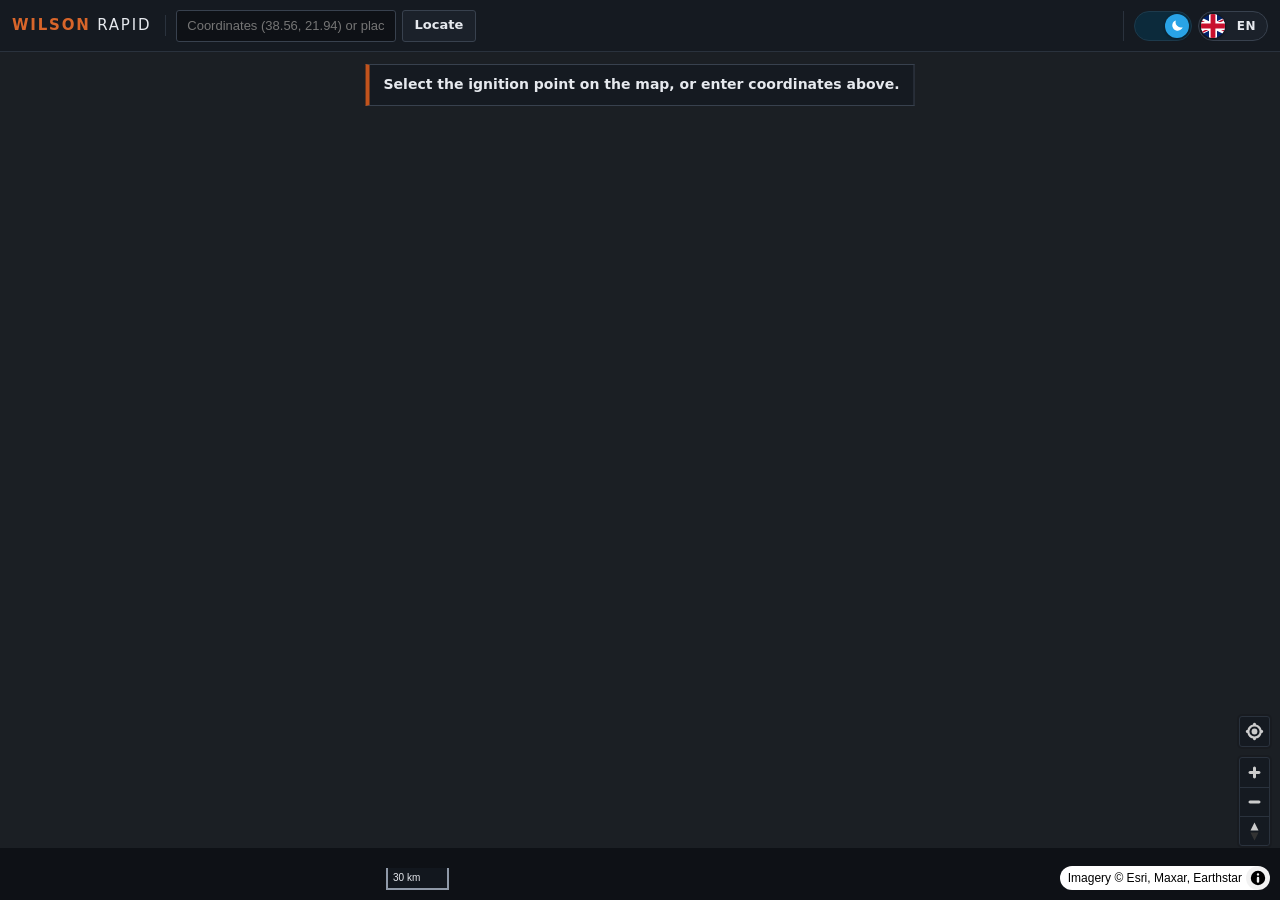
==== commit 1497ffd8: "enhance: improve theme and language switch accessibility, add window control icons" ====
--- a/rapid/web/index.html
+++ b/rapid/web/index.html
@@ -32,10 +32,16 @@
   <button id="btn-new" class="btn hidden" data-i18n-title title="Close this incident and start a new one" data-i18n>New incident</button>
   <div id="conf-pill" class="conf hidden" data-i18n-title title="How far to trust this forecast"></div>
   <div class="prefs">
-    <button id="btn-theme" class="btn" title="Switch to the light theme">Light</button>
-    <div class="seg compact" id="lang-seg" title="Language / Γλώσσα">
-      <button data-lang="en">EN</button><button data-lang="el">ΕΛ</button>
-    </div>
+    <button id="btn-theme" class="theme-switch" role="switch" aria-checked="false" aria-label="Dark theme" title="Switch to the light theme">
+      <span class="ts-knob" aria-hidden="true">
+        <svg class="ts-sun" viewBox="0 0 24 24"><circle cx="12" cy="12" r="4.2" fill="currentColor"/><g stroke="currentColor" stroke-width="2" stroke-linecap="round"><path d="M12 2.5v2.2M12 19.3v2.2M2.5 12h2.2M19.3 12h2.2M5.3 5.3l1.6 1.6M17.1 17.1l1.6 1.6M5.3 18.7l1.6-1.6M17.1 6.9l1.6-1.6"/></g></svg>
+        <svg class="ts-moon" viewBox="0 0 24 24"><path fill="currentColor" d="M20.2 14.6A8.5 8.5 0 0 1 9.4 3.8a8.5 8.5 0 1 0 10.8 10.8z"/></svg>
+      </span>
+    </button>
+    <button id="lang-switch" class="lang-switch" type="button" role="switch" aria-checked="false" aria-label="Ελληνικά / Greek" title="Language / Γλώσσα">
+      <span class="ls-lbl ls-lbl-en" aria-hidden="true">EN</span><span class="ls-lbl ls-lbl-el" aria-hidden="true">ΕΛ</span>
+      <span class="ls-knob" aria-hidden="true"><svg class="ls-flag ls-en" viewBox="0 0 60 30" preserveAspectRatio="xMidYMid slice" aria-hidden="true"><clipPath id="fl-uk-s"><path d="M0,0v30h60V0z"/></clipPath><clipPath id="fl-uk-t"><path d="M30,15h30v15zv15H0zH0V0zV0h30z"/></clipPath><g clip-path="url(#fl-uk-s)"><path d="M0,0v30h60V0z" fill="#012169"/><path d="M0,0 60,30M60,0 0,30" stroke="#fff" stroke-width="6"/><path d="M0,0 60,30M60,0 0,30" clip-path="url(#fl-uk-t)" stroke="#C8102E" stroke-width="4"/><path d="M30,0v30M0,15h60" stroke="#fff" stroke-width="10"/><path d="M30,0v30M0,15h60" stroke="#C8102E" stroke-width="6"/></g></svg><svg preserveAspectRatio="xMidYMid slice" class="ls-flag ls-el" viewBox="0 0 27 18" aria-hidden="true"><rect width="27" height="18" fill="#0D5EAF"/><path d="M0,3h27M0,9h27M0,15h27M10,3h17M10,9h17" stroke="#fff" stroke-width="2"/><rect width="10" height="10" fill="#0D5EAF"/><path d="M5,0v10M0,5h10" stroke="#fff" stroke-width="2"/></svg></span>
+    </button>
   </div>
 </header>
 
@@ -47,11 +53,11 @@
   </div>
   <div class="rt-panels">
     <section class="rpanel" id="rp-wx">
-      <header><h2 data-i18n>Weather</h2><button class="lnk" data-close-panel="wx" data-i18n>Close</button></header>
+      <header><h2 data-i18n>Weather</h2><button class="win-btn" data-close-panel="wx" data-icon="close"></button></header>
       <div class="rbody" id="weather-card"></div>
     </section>
     <section class="rpanel" id="rp-quality">
-      <header><h2 data-i18n>Forecast quality</h2><button class="lnk" data-close-panel="quality" data-i18n>Close</button></header>
+      <header><h2 data-i18n>Forecast quality</h2><button class="win-btn" data-close-panel="quality" data-icon="close"></button></header>
       <div class="rbody">
         <div id="quality"></div>
         <div id="sources"></div>
@@ -65,8 +71,8 @@
   <div class="lhead">
     <h2 data-i18n>Fire forecast</h2>
     <div>
-      <button class="lnk" id="left-wide" data-i18n-title title="Widen the column" data-i18n>Widen</button>
-      <button class="lnk" id="left-hide" data-i18n-title title="Collapse the column to the left" data-i18n>Hide</button>
+      <button class="win-btn" id="left-wide"></button>
+      <button class="win-btn" id="left-hide" data-icon="min"></button>
     </div>
   </div>
   <div class="lbody">
@@ -105,7 +111,7 @@
       <button data-view="plan" data-i18n>With plan</button>
     </div>
     <span id="dock-summary" class="note"></span>
-    <button class="lnk" id="dock-hide" data-i18n>Minimize</button>
+    <button class="win-btn" id="dock-hide"></button>
   </div>
   <div class="dbody">
     <div class="dcol" id="res-card">
--- a/rapid/web/style.css
+++ b/rapid/web/style.css
@@ -80,6 +80,13 @@
 .lnk { background: none; border: 0; color: var(--muted); font-size: 12px; font-weight: 600; padding: 4px 6px;
   text-transform: uppercase; letter-spacing: .05em; }
 .lnk:hover { color: var(--text); }
+/* Minimal window controls (minimize / maximize / restore / close) */
+.win-btn { flex: none; display: inline-grid; place-items: center; width: 28px; height: 28px; padding: 0;
+  border: 0; border-radius: 4px; background: none; color: var(--muted); transition: background .15s ease, color .15s ease; }
+.win-btn svg { width: 16px; height: 16px; fill: none; stroke: currentColor; stroke-width: 1.5; stroke-linecap: round; stroke-linejoin: round; }
+.win-btn:hover { background: var(--hover); color: var(--text); }
+.win-btn[data-icon="close"]:hover { background: var(--red); color: #fff; }
+.win-btn:focus-visible { outline: 2px solid var(--blue); outline-offset: 1px; }
 
 /* ── Top bar ── */
 #topbar { position: absolute; top: 0; left: 0; right: 0; height: var(--top-h); z-index: 8; display: flex; align-items: center;
@@ -366,8 +373,49 @@
 
 /* Theme and language preferences (top bar, right end) */
 .prefs { display: flex; align-items: center; gap: 6px; padding-left: 10px; border-left: 1px solid var(--line); margin-left: 2px; }
-#btn-theme { min-width: 64px; }
-#lang-seg button { min-height: 32px; padding: 0 9px; font-weight: 700; }
+/* Language switch: EN ⇄ ΕΛ, knob carries the active flag */
+.lang-switch { --ls-w: 70px; --ls-h: 30px; --ls-k: 24px;
+  position: relative; flex: none; width: var(--ls-w); height: var(--ls-h); padding: 0; border-radius: 999px;
+  border: 1px solid var(--line-2); background: var(--panel-2); transition: background .3s ease, border-color .3s ease; }
+.lang-switch:hover { background: var(--hover); }
+.lang-switch:focus-visible { outline: 2px solid var(--blue); outline-offset: 2px; }
+.lang-switch .ls-knob { position: absolute; top: 50%; left: 2px; width: var(--ls-k); height: var(--ls-k); border-radius: 50%;
+  overflow: hidden; box-shadow: 0 0 0 1px rgba(0,0,0,.25), 0 1px 3px rgba(0,0,0,.35); transform: translate(0, -50%);
+  transition: transform .32s cubic-bezier(.4,.1,.2,1.25); }
+.lang-switch .ls-flag { position: absolute; inset: 0; width: 100%; height: 100%; transition: opacity .25s ease; }
+.lang-switch .ls-el { opacity: 0; }
+.lang-switch .ls-lbl { position: absolute; top: 50%; transform: translateY(-50%); font-size: 12px; font-weight: 700;
+  letter-spacing: .04em; color: var(--text); transition: opacity .25s ease; }
+.lang-switch .ls-lbl-en { right: 11px; }
+.lang-switch .ls-lbl-el { left: 11px; opacity: 0; }
+.lang-switch[aria-checked="true"] .ls-knob { transform: translate(calc(var(--ls-w) - var(--ls-k) - 6px), -50%); }
+.lang-switch[aria-checked="true"] .ls-en, .lang-switch[aria-checked="true"] .ls-lbl-en { opacity: 0; }
+.lang-switch[aria-checked="true"] .ls-el, .lang-switch[aria-checked="true"] .ls-lbl-el { opacity: 1; }
+@media (prefers-reduced-motion: reduce) { .lang-switch, .lang-switch * { transition: none !important; } }
+
+/* Light/dark switch: sliding knob with sun (light) / moon (dark) */
+.theme-switch { --ts-w: 58px; --ts-h: 30px; --ts-k: 24px;
+  position: relative; flex: none; width: var(--ts-w); height: var(--ts-h); padding: 0; border-radius: 999px;
+  border: 1px solid #1d3a4c; background: #0c2a3b; transition: background .3s ease, border-color .3s ease; }
+.theme-switch .ts-knob { position: absolute; top: 50%; left: 2px; width: var(--ts-k); height: var(--ts-k); border-radius: 50%;
+  display: grid; place-items: center; color: #fff; background: #29a3e6;
+  box-shadow: 0 1px 3px rgba(0,0,0,.35);
+  transform: translate(calc(var(--ts-w) - var(--ts-k) - 6px), -50%);
+  transition: transform .32s cubic-bezier(.4,.1,.2,1.25), background .3s ease; }
+.theme-switch svg { position: absolute; width: 15px; height: 15px; transition: opacity .25s ease, transform .35s ease; }
+.theme-switch .ts-sun { opacity: 0; transform: rotate(-90deg) scale(.5); }
+.theme-switch .ts-moon { opacity: 1; transform: rotate(0) scale(1); }
+.theme-switch:hover .ts-knob { box-shadow: 0 0 0 4px rgba(41,163,230,.22), 0 1px 3px rgba(0,0,0,.35); }
+.theme-switch:focus-visible { outline: 2px solid var(--blue); outline-offset: 2px; }
+:root[data-theme="light"] .theme-switch { background: #f8e6a8; border-color: #ecd383; }
+:root[data-theme="light"] .theme-switch .ts-knob { background: #f0b92c; transform: translate(0, -50%); }
+:root[data-theme="light"] .theme-switch:hover .ts-knob { box-shadow: 0 0 0 4px rgba(240,185,44,.3), 0 1px 3px rgba(0,0,0,.2); }
+:root[data-theme="light"] .theme-switch .ts-sun { opacity: 1; transform: rotate(0) scale(1); }
+:root[data-theme="light"] .theme-switch .ts-moon { opacity: 0; transform: rotate(90deg) scale(.5); }
+/* Smooth colour change across the UI while switching (class set briefly by app.js) */
+html.theme-anim, html.theme-anim *:not(.theme-switch):not(.theme-switch *) {
+  transition: background-color .3s ease, color .3s ease, border-color .3s ease !important; }
+@media (prefers-reduced-motion: reduce) { .theme-switch, .theme-switch * { transition: none !important; } }
 @media (prefers-reduced-motion: reduce) { #dock, #left, #legend, .maplibregl-ctrl-bottom-right, .maplibregl-ctrl-bottom-left { transition: none !important; } }
 
 /* Longer (Greek) labels */
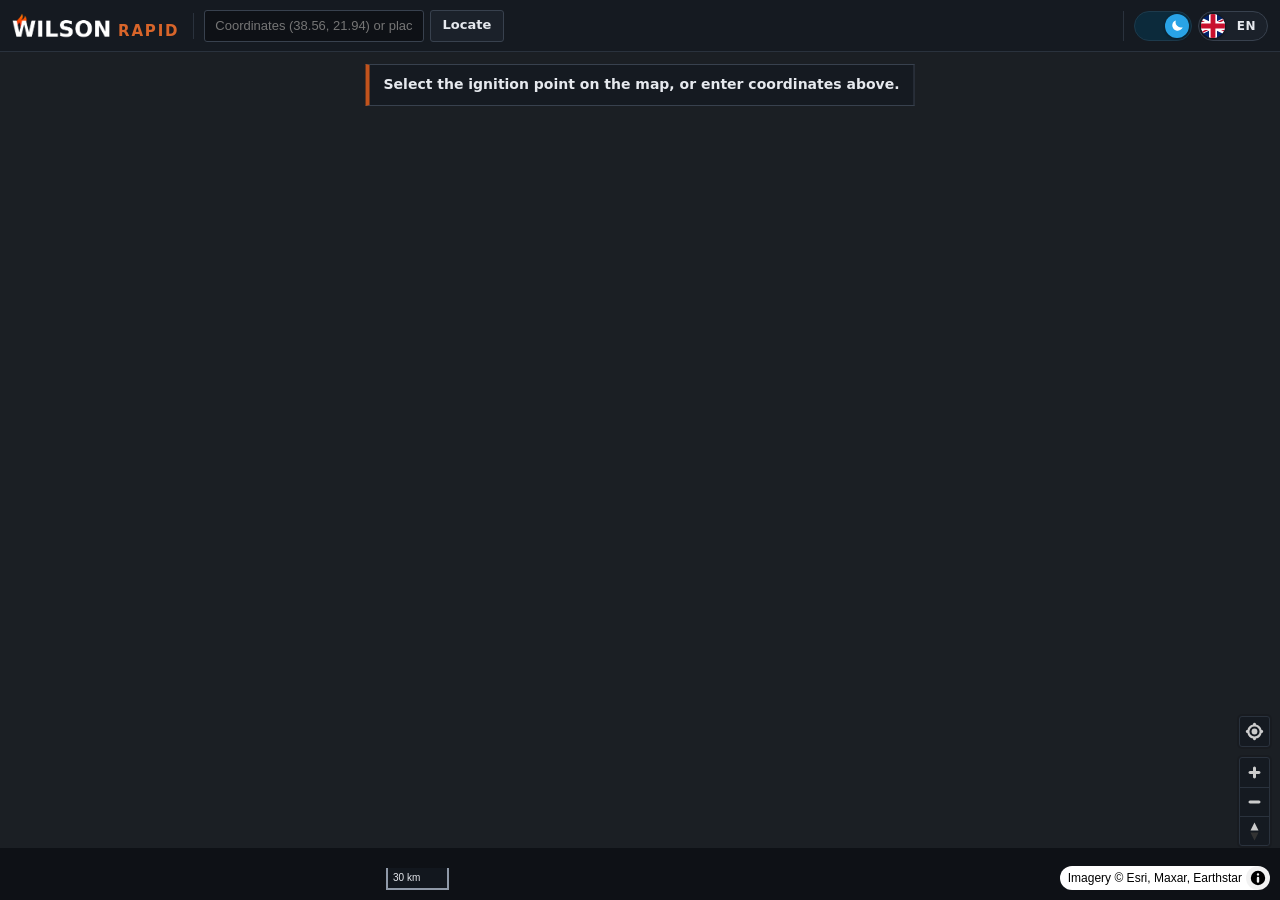
==== commit f954e7e8: "added logo and icon assets" ====
--- a/rapid/web/index.html
+++ b/rapid/web/index.html
@@ -5,9 +5,11 @@
 <meta name="viewport" content="width=device-width, initial-scale=1, maximum-scale=1, user-scalable=no">
 <meta name="theme-color" content="#0e1116">
 <title>WILSON Rapid</title>
-<link rel="icon" href="data:image/svg+xml,%3Csvg xmlns='http://www.w3.org/2000/svg' viewBox='0 0 32 32'%3E%3Crect width='32' height='32' fill='%23b8461b'/%3E%3Ctext x='16' y='23' font-family='Arial' font-weight='700' font-size='20' fill='%23fff' text-anchor='middle'%3EW%3C/text%3E%3C/svg%3E">
+<link rel="icon" type="image/png" href="img/wilson_icon_light.png" media="(prefers-color-scheme: light)">
+<link rel="icon" type="image/png" href="img/wilson_icon_dark.png" media="(prefers-color-scheme: dark)">
+<link rel="apple-touch-icon" href="img/wilson_icon_light.png">
 <link rel="stylesheet" href="vendor/maplibre-gl.css">
-<link rel="stylesheet" href="style.css">
+<link rel="stylesheet" href="style.css?v=2">
 <script>try { if (localStorage.getItem('wilson-theme') === 'light') document.documentElement.dataset.theme = 'light'; } catch (e) {}</script>
 </head>
 <body class="no-incident">
@@ -15,7 +17,7 @@
 
 <!-- ═══ Top bar: identity, incident status, global commands ═══ -->
 <header id="topbar">
-  <div class="brand"><b>WILSON</b> RAPID<span data-i18n>Fire spread forecast</span></div>
+  <div class="brand"><div class="brand-row"><img class="brand-logo logo-dark" src="img/wilson_wordmark_dark.png?v=2" alt="WILSON" height="26" style="height:26px;width:auto"><img class="brand-logo logo-light" src="img/wilson_wordmark_light.png?v=2" alt="WILSON" height="26" style="height:26px;width:auto;display:none"><b>RAPID</b></div><span data-i18n>Fire spread forecast</span></div>
   <div id="incident" class="incident hidden"></div>
   <form id="search" autocomplete="off">
     <input id="search-input" type="text" data-i18n-ph placeholder="Coordinates (38.56, 21.94) or place name" aria-label="Coordinates or place name">
--- a/rapid/web/style.css
+++ b/rapid/web/style.css
@@ -92,7 +92,12 @@
 #topbar { position: absolute; top: 0; left: 0; right: 0; height: var(--top-h); z-index: 8; display: flex; align-items: center;
   gap: 12px; padding: 0 12px; background: var(--panel); border-bottom: 1px solid var(--line); }
 .brand { font-size: 15px; letter-spacing: .12em; white-space: nowrap; padding-right: 14px; border-right: 1px solid var(--line); }
-.brand b { color: var(--accent-hi); }
+.brand b { color: var(--accent-hi); font-weight: 700; }
+.brand-row { display: flex; align-items: flex-end; gap: 8px; line-height: 1; }
+.brand-logo { height: 26px; width: auto; display: block; }
+.brand-logo.logo-light { display: none; }
+:root[data-theme="light"] .brand-logo.logo-dark { display: none; }
+:root[data-theme="light"] .brand-logo.logo-light { display: block !important; }
 .brand span { display: block; font-size: 10px; letter-spacing: .1em; color: var(--muted); text-transform: uppercase; }
 .incident { font-size: 12px; line-height: 1.3; white-space: nowrap; }
 .incident b { font-size: 13px; }
